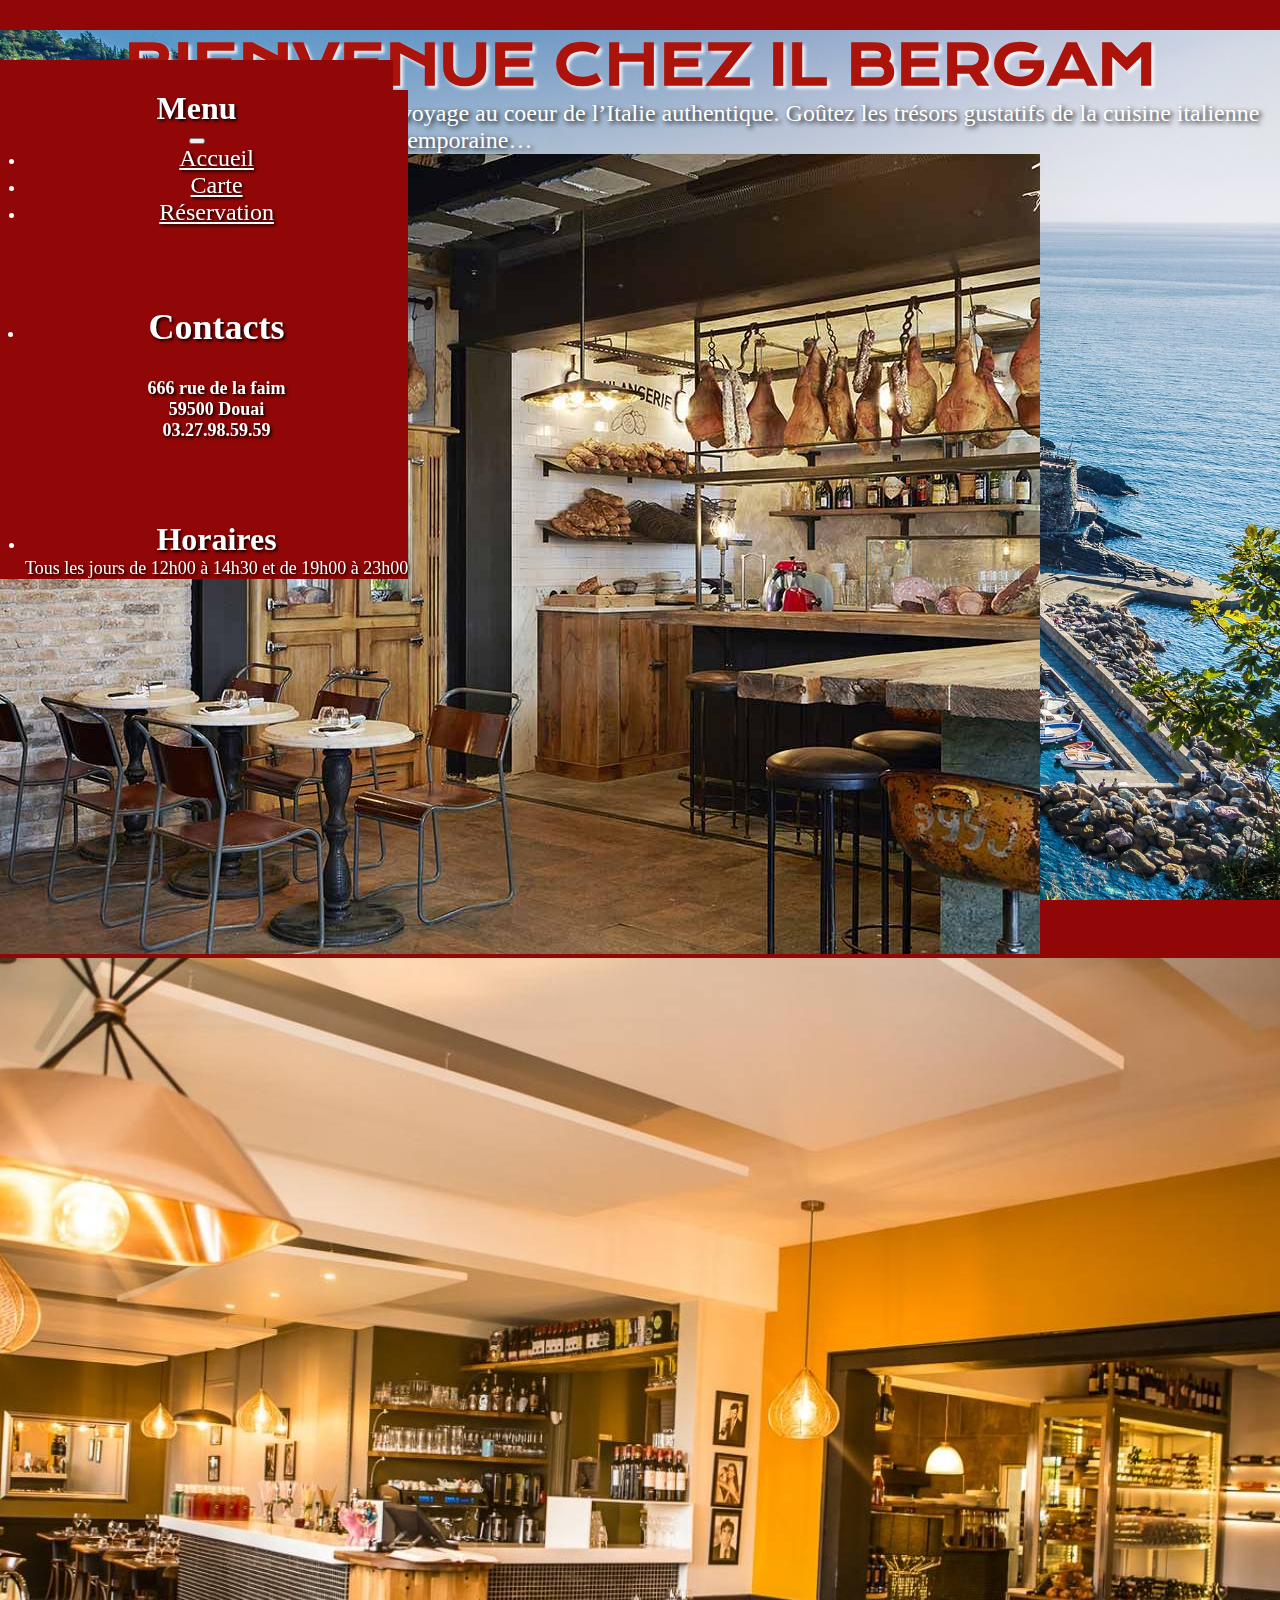
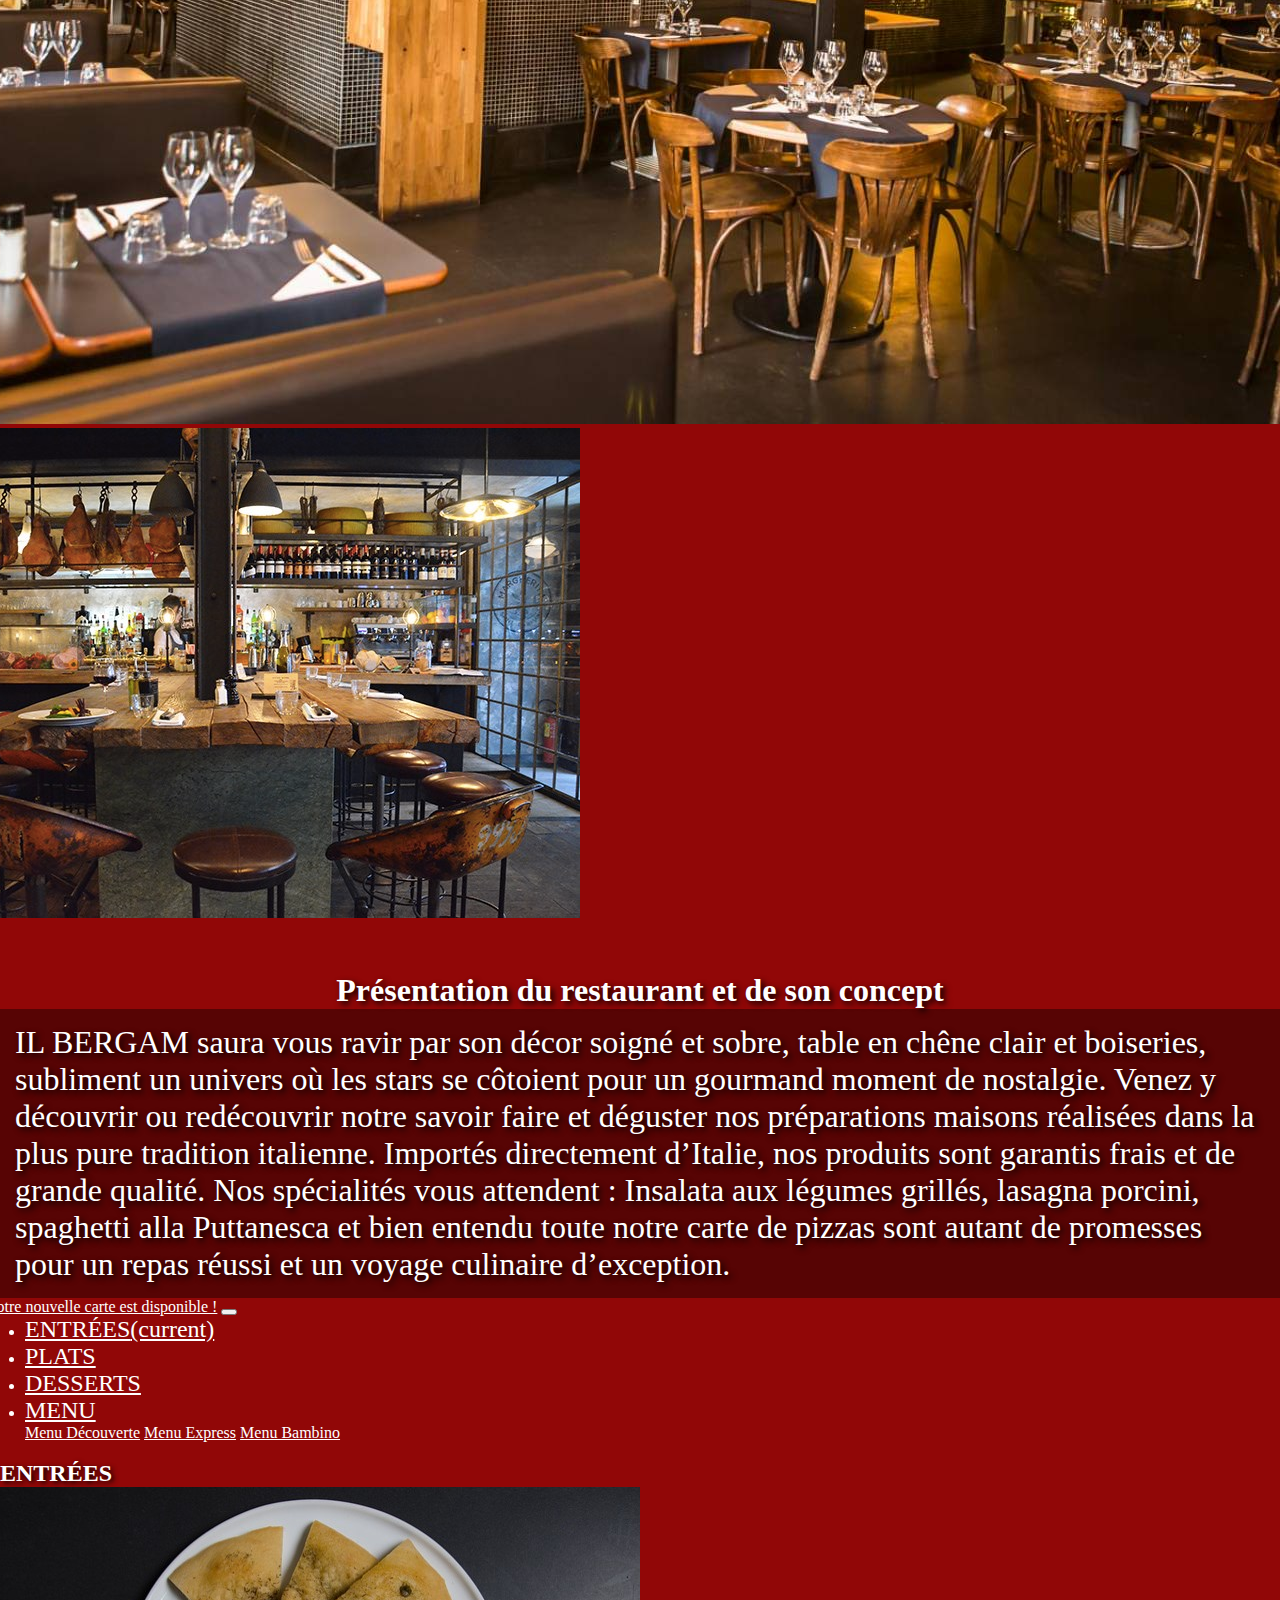
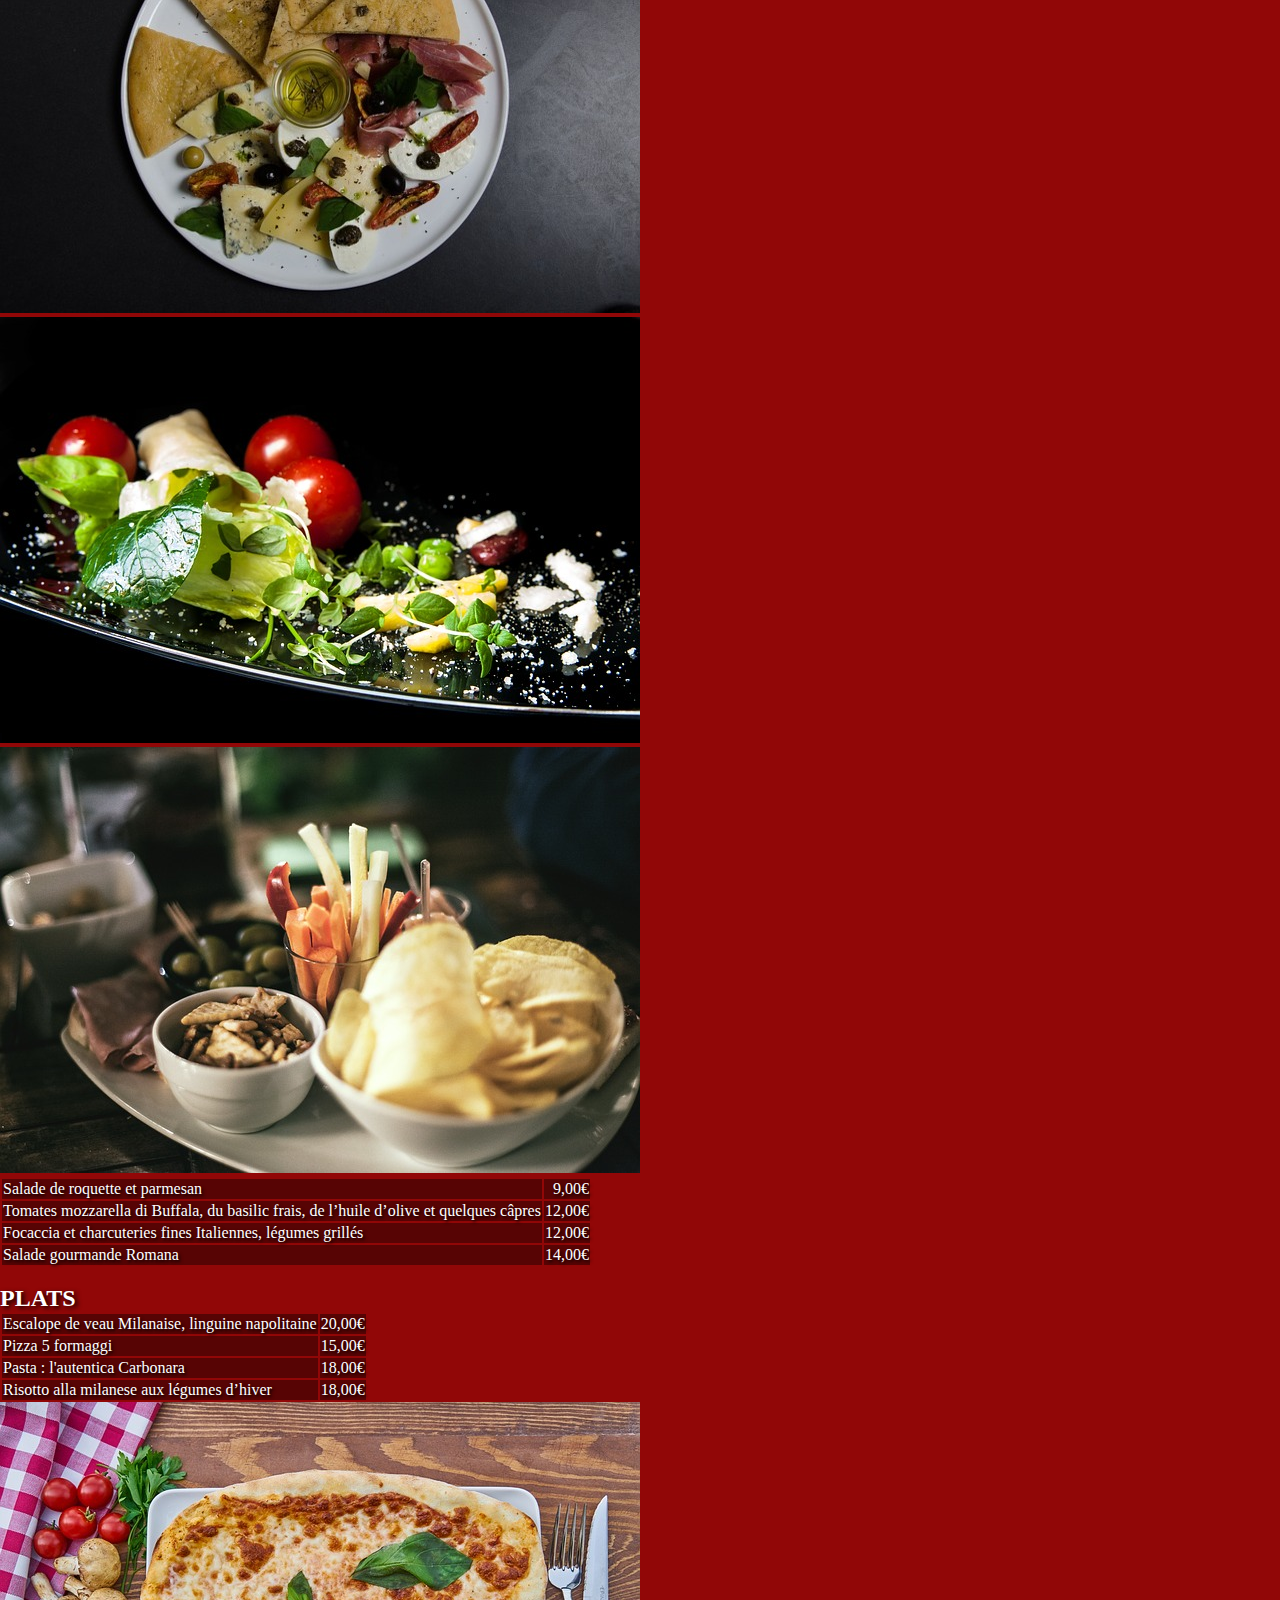
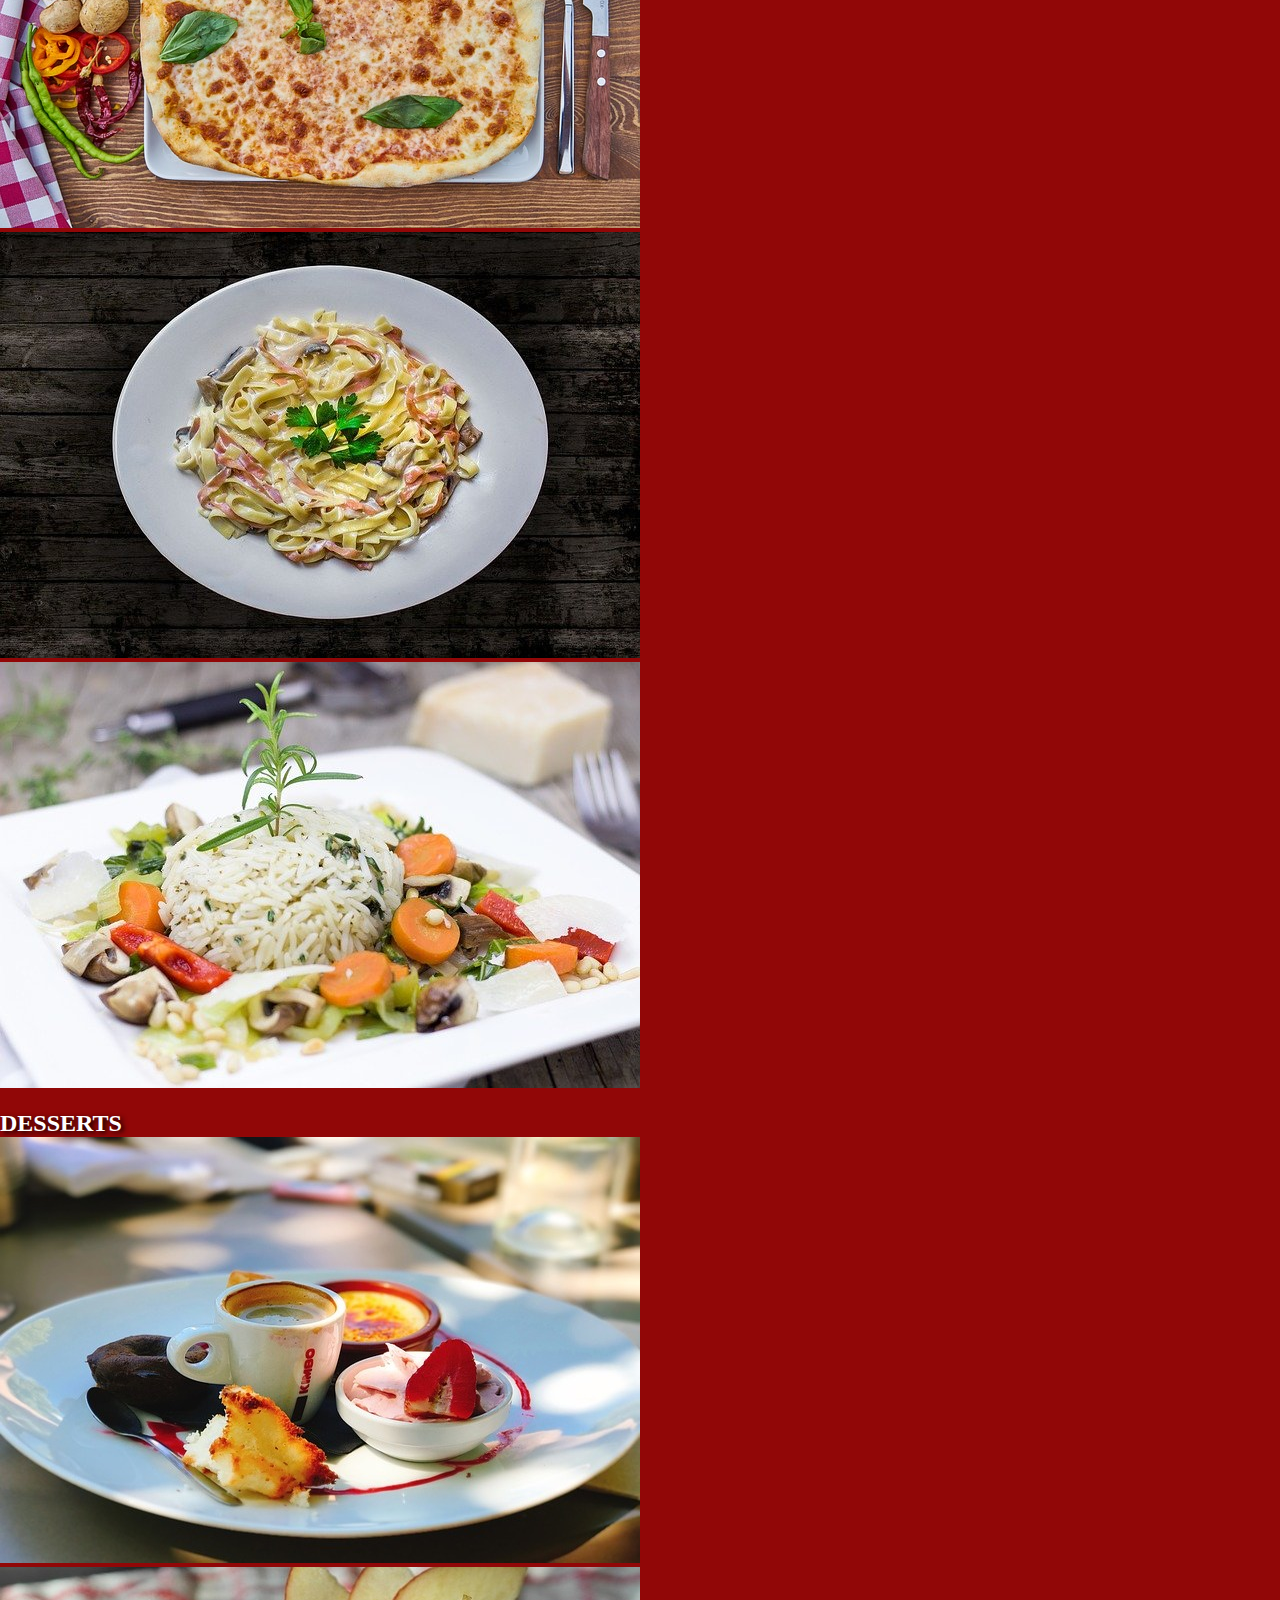
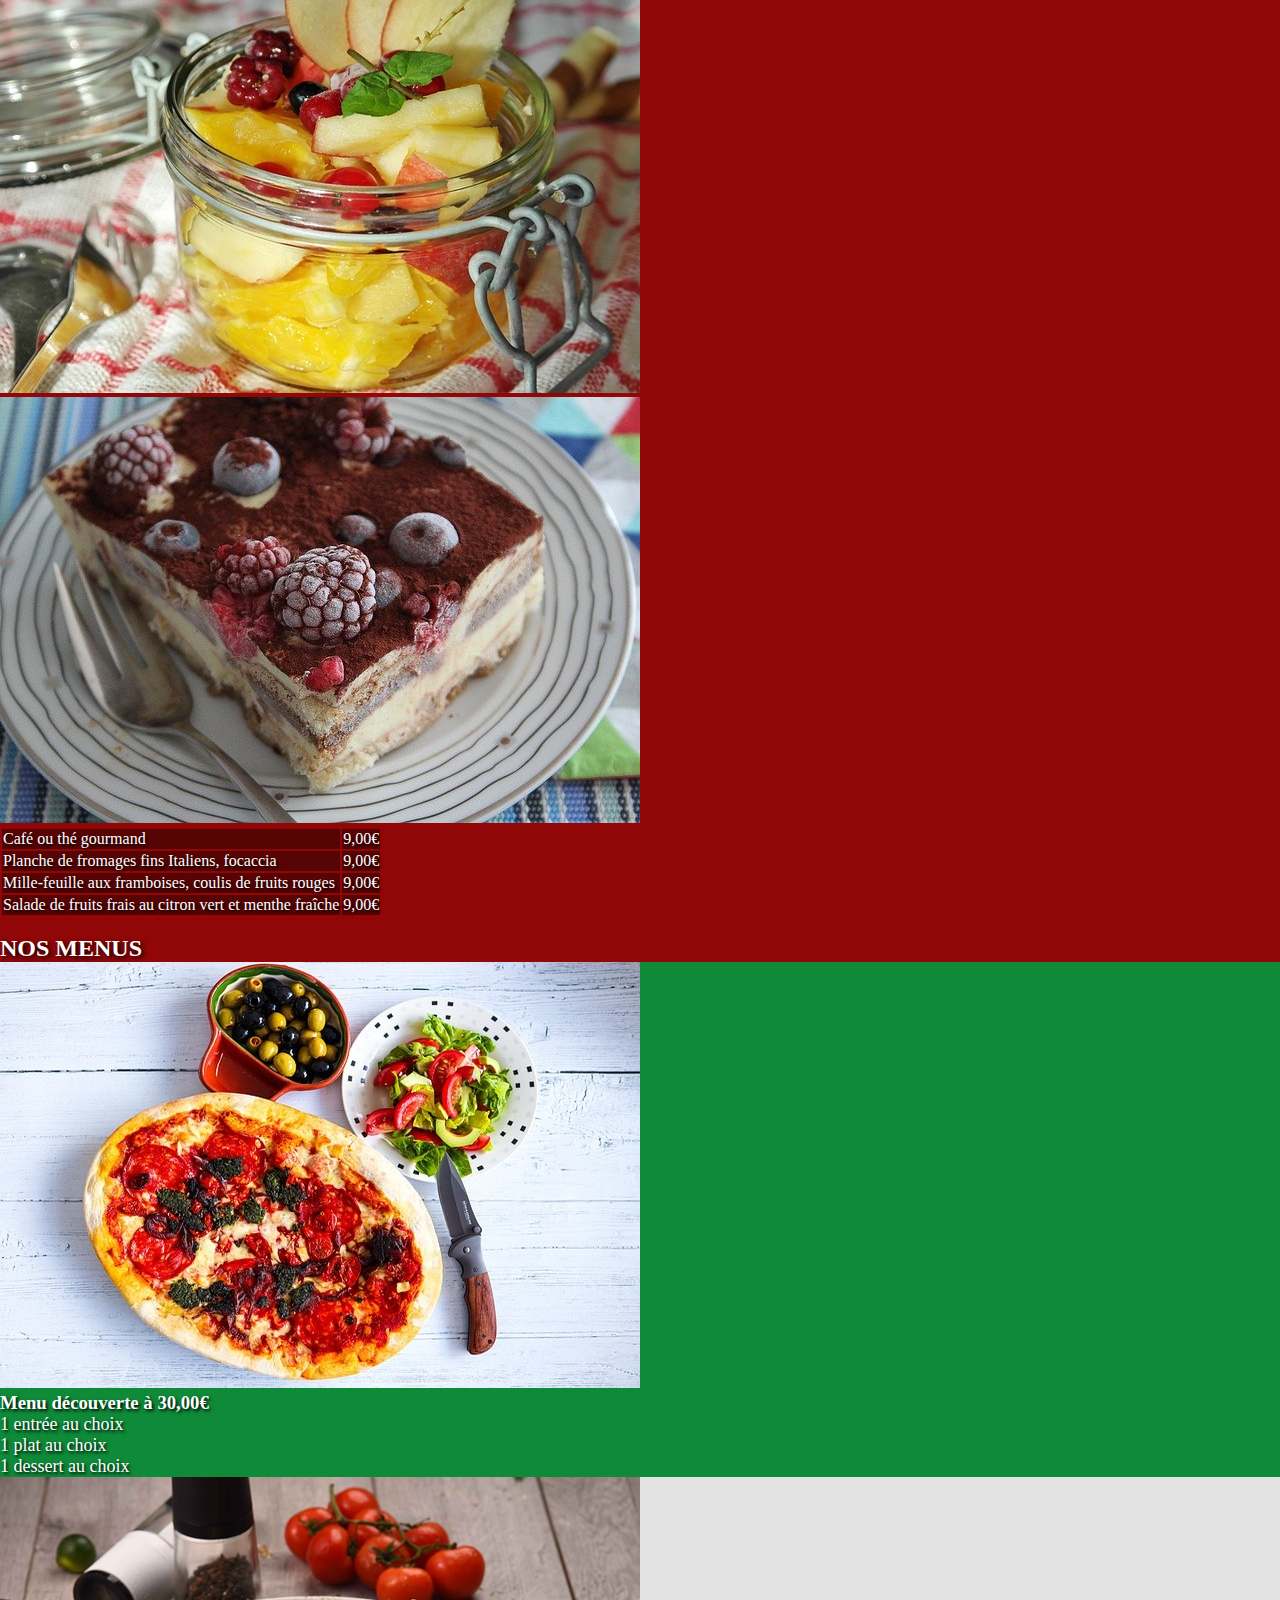
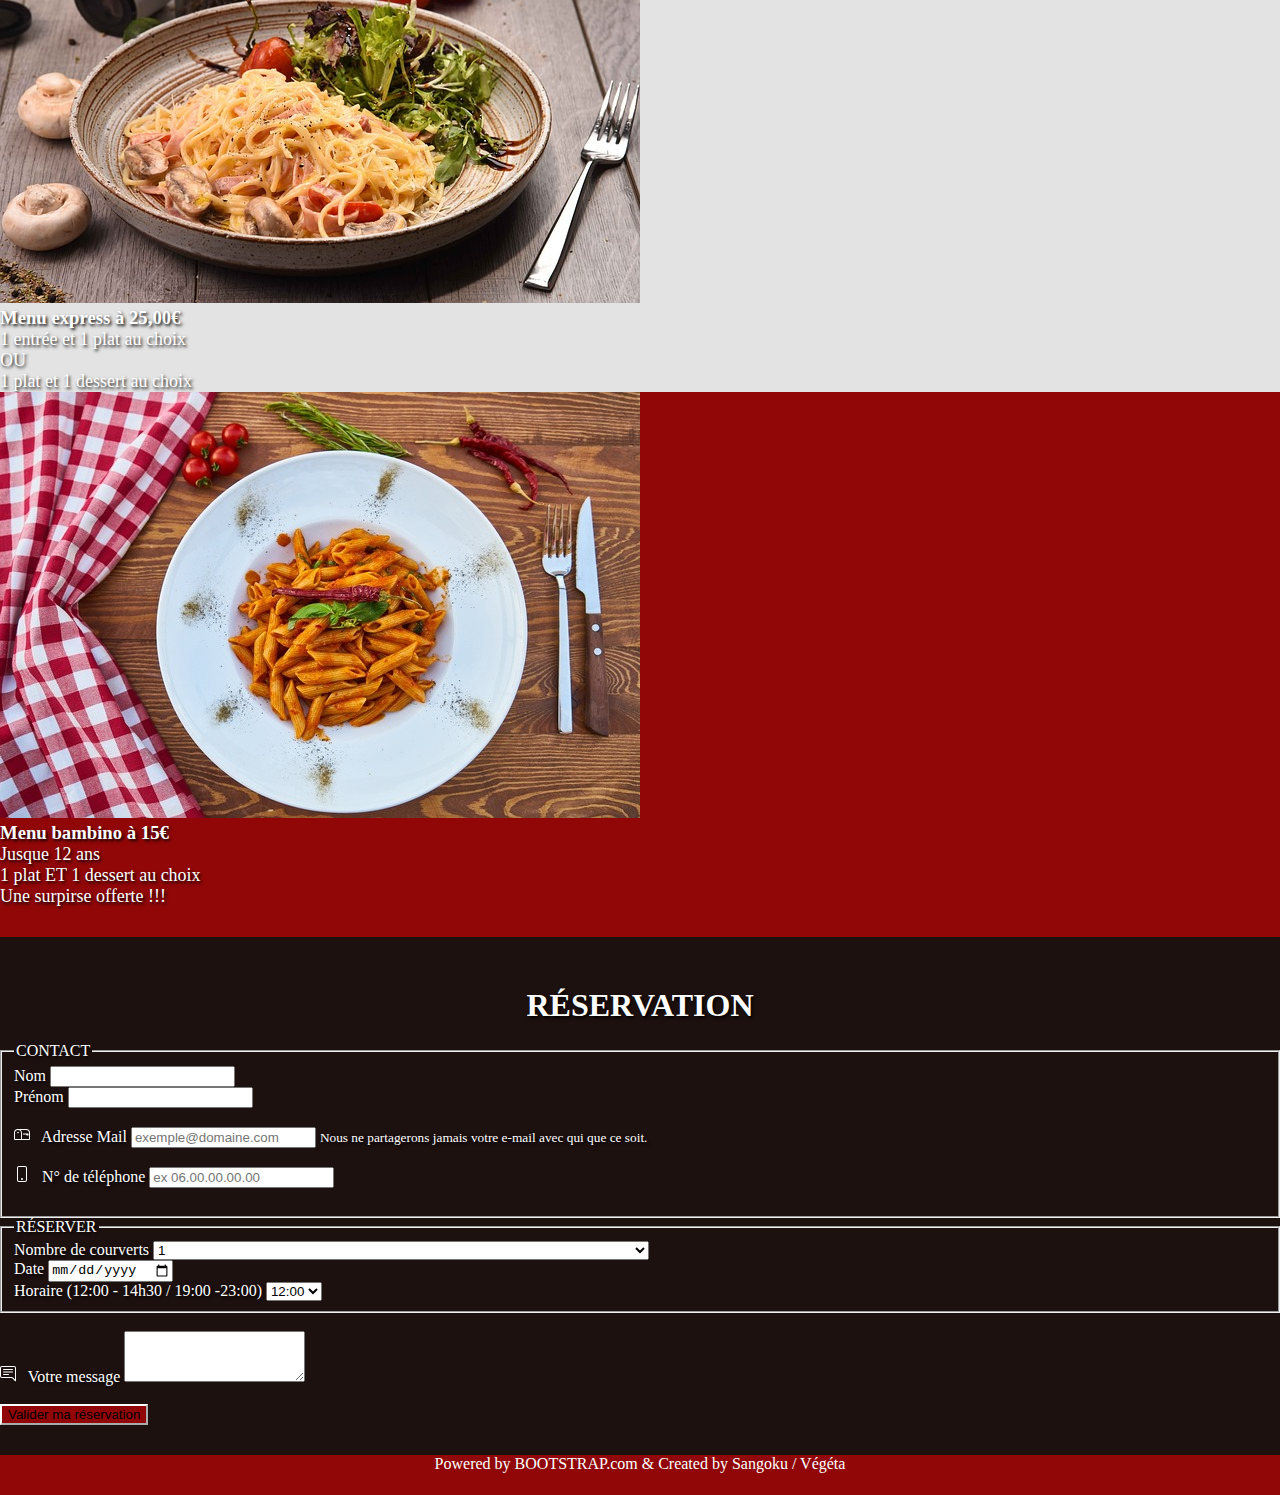
==== index.html @ e17a9e14 "centrage du titre en responsive" ====
<!DOCTYPE html>
<html lang="fr">

<head>
  <meta charset="UTF-8">
  <meta name="viewport" content="width=device-width, initial-scale=1, shrink-to-fit=no">
  <link rel="preconnect" href="https://fonts.gstatic.com">
  <link rel="preconnect" href="https://fonts.gstatic.com">
  <link href="https://fonts.googleapis.com/css2?family=Krona+One&display=swap" rel="stylesheet">  <link rel="stylesheet" href="https://cdn.jsdelivr.net/npm/bootstrap@4.5.3/dist/css/bootstrap.min.css"
    integrity="sha384-TX8t27EcRE3e/ihU7zmQxVncDAy5uIKz4rEkgIXeMed4M0jlfIDPvg6uqKI2xXr2" crossorigin="anonymous">
  <link rel="stylesheet" href="css/styles.css">
  <title>Restaurant IL BERGAM</title>
</head>

<body class="container-fluid">

  <div id="page" class="row">
    <div id="menu_gauche" class="container col-lg-3 font-italic">
      <nav class="navbar navbar-expand-lg flex-column">
        <h1>Menu</h1>
        <button class="navbar-toggler navbar-dark" type="button" data-toggle="collapse" data-target="#navbarNav"
          aria-controls="navbarNav" aria-expanded="false" aria-label="Toggle navigation">
          <span class="navbar-toggler-icon"></span>
        </button>
        <div class="collapse navbar-collapse" id="navbarNav">
          <ul class="navbar-nav flex-column">
            <li class="nav-item">
              <a class="nav-link" href="#">Accueil</a>
            </li>
            <li class="nav-item">
              <a class="nav-link" href="#entrees">Carte</a>
            </li>
            <li class="nav-item">
              <a class="nav-link" href="#reservation">Réservation</a>
            </li>
            <li class="contacts">
              <h1>Contacts<h1>
              <p>666 rue de la faim</p>
              <p>59500 Douai</p>
              <p>03.27.98.59.59</p>
            </li>
            <li class="horaires">
              <h1>Horaires</h1>
              <p>Tous les jours de 12h00 à 14h30 et de 19h00 à 23h00</p>
            </li>
          </ul>
        </div>
      </nav>
    </div>

    <div id="colonne_droite" class="container col-lg-9 ">

      <header>
        <div id="welcome">
          <h1 class="titre">BIENVENUE CHEZ IL BERGAM</h1>
        </div>
        <p id="paragraphe1" class="text-center font-italic">IL BERGAM vous invite à un savoureux voyage au coeur de
          l’Italie
          authentique.
          Goûtez les trésors gustatifs de la cuisine italienne traditionnelle au sein d’une ambiance contemporaine…
        </p>
      </header>

      <div id="carouselExampleInterval" class="containercarousel slide" data-ride="carousel">
        <div class="carousel-inner col-lg-10">
          <div class="carousel-item active" data-interval="3500">
            <img src="image-accueil/resto3.jpg" class="d-block w-100" alt="photo de bergam">
          </div>
          <div class="carousel-item" data-interval="3500">
            <img src="image-accueil/resto4.jpg" class="d-block w-100" alt="photo de bergam">
          </div>
          <div class="carousel-item" data-interval="3500">
            <img src="image-accueil/resto5.jpg" class="d-block w-100" alt="photo de bergam">
          </div>
        </div>
      </div>

      <div>
        <h1 class="intro text-center font-italic"><strong>Présentation du restaurant et de son concept</strong></h1>
        <p id="paragraphe2" class="text-justify font-italic">IL BERGAM saura vous ravir par son décor soigné et
          sobre, table en chêne
          clair
          et
          boiseries, subliment un univers où les stars se côtoient pour un gourmand moment de
          nostalgie.
          Venez y découvrir ou redécouvrir notre savoir faire et déguster nos préparations maisons réalisées dans la
          plus
          pure tradition italienne. Importés directement d’Italie, nos produits sont garantis frais et de grande
          qualité.
          Nos spécialités vous attendent : Insalata aux légumes grillés, lasagna porcini, spaghetti alla Puttanesca et
          bien
          entendu toute notre carte de pizzas sont autant de promesses pour un repas réussi et un voyage culinaire
          d’exception.
        </p>
      </div>

      <!-- Menu de navigation de la carte -->
      <nav class="navbar navbar-expand-lg navbar-light bg-light sticky-top">
        <a class="navbar-brand" href="#">Notre nouvelle carte est disponible !</a>
        <button class="navbar-toggler" type="button" data-toggle="collapse" data-target="#navbarNavDropdown" aria-controls="navbarNavDropdown" aria-expanded="false" aria-label="Toggle navigation">
          <span class="navbar-toggler-icon"></span>
        </button>
        <div class="collapse navbar-collapse" id="navbarNavDropdown">
          <ul class="navbar-nav">
            <li class="nav-item active">
              <a class="nav-link" href="#entrees">ENTRÉES<span class="sr-only">(current)</span></a>
            </li>
            <li class="nav-item">
              <a class="nav-link" href="#plats">PLATS</a>
            </li>
            <li class="nav-item">
              <a class="nav-link" href="#desserts">DESSERTS</a>
            </li>
            <li class="nav-item dropdown">
              <a class="nav-link dropdown-toggle" href="#" id="navbarDropdownMenuLink" role="button" data-toggle="dropdown" aria-haspopup="true" aria-expanded="false">
                MENU
              </a>
              <div class="dropdown-menu" aria-labelledby="navbarDropdownMenuLink">
                <a class="dropdown-item" href="#carte_menus">Menu Découverte</a>
                <a class="dropdown-item" href="#carte_menus">Menu Express</a>
                <a class="dropdown-item" href="#carte_menus">Menu Bambino</a>
              </div>
            </li>
          </ul>
        </div>
      </nav>

      <!-- Carte -->
      <!-- Entrée -->

      <section id="entrees"></section>
        <br /><H2>ENTRÉES</H2>
        <div class="row">
          <!-- Carousel entrées-->
          <div id="carouselExampleInterval" class="carousel slide col-lg-3" data-ride="carousel">
            <div class="carousel-inner">
              <div class="carousel-item active" data-interval="4000">
                <img src="images/entrée2.jpg" class="d-block w-100" alt="entrée1">
              </div>
              <div class="carousel-item" data-interval="4000">
                <img src="images/entrée1.jpg" class="d-block w-100" alt="entrée2">
              </div>
              <div class="carousel-item" data-interval="4000">
                <img src="images/entrée3.jpg" class="d-block w-100" alt="entrée3">
              </div>
            </div>
          </div>
          <!-- Carte des Entrées -->
          <div id="liste_entrees" class="col-lg-9">
            <table class="table table-hover">
              <tbody>
                <tr>
                  <td>Salade de roquette et parmesan</td>
                  <td class="prix">9,00€</td>
                </tr>
                <tr>
                  <td>Tomates mozzarella di Buffala, du basilic frais, de l’huile d’olive et quelques câpres</td>
                  <td class="prix">12,00€</td>
                </tr>
                <tr>
                  <td>Focaccia et charcuteries fines Italiennes, légumes grillés</td>
                  <td class="prix">12,00€</td>
                </tr>
                <tr>
                  <td>Salade gourmande Romana</td>
                  <td class="prix">14,00€</td>
                </tr>
              </tbody>
            </table>
          </div>
        </div>
      </section>

      <!-- Plats -->
      <section id="plats">
        <br />
        <H2>PLATS</H2>
        <div class="row">
          <!-- Carte des plats -->
          <div id="liste_plats" class="col-lg-9">
            <table class="table table-hover">
              <tbody>
                <tr>
                  <td>Escalope de veau Milanaise, linguine napolitaine</td>
                  <td class="prix">20,00€</td>
                </tr>
                <tr>
                  <td>Pizza 5 formaggi</td>
                  <td class="prix">15,00€</td>
                </tr>
                <tr>
                  <td>Pasta : l'autentica Carbonara</td>
                  <td class="prix">18,00€</td>
                </tr>
                <tr>
                  <td>Risotto alla milanese aux légumes d’hiver</td>
                  <td class="prix">18,00€</td>
                </tr>
              </tbody>
            </table>
          </div>
          <!-- Carousel plats-->
          <div id="carouselExampleInterval" class="carousel slide col-lg-3" data-ride="carousel">
            <div class="carousel-inner">
              <div class="carousel-item active" data-interval="4000">
                <img src="images/plat1.jpg" class="d-block w-100" alt="plat1">
              </div>
              <div class="carousel-item" data-interval="4000">
                <img src="images/plat2.jpg" class="d-block w-100" alt="plat2">
              </div>
              <div class="carousel-item" data-interval="4000">
                <img src="images/plat3.jpg" class="d-block w-100" alt="plat3">
              </div>
            </div>
          </div>
        </div>
      </section>

      <!-- Desserts -->
      
      <section id="desserts">
        <br />
        <H2>DESSERTS</H2>
        <div class="row">
          <!-- Carousel desserts-->
          <div id="carouselExampleInterval" class="carousel slide col-lg-3" data-ride="carousel">
            <div class="carousel-inner">
              <div class="carousel-item active" data-interval="4000">
                <img src="images/cafe.jpg" class="d-block w-100" alt="dessert1">
              </div>
              <div class="carousel-item" data-interval="4000">
                <img src="images/salade_fruits.jpg" class="d-block w-100" alt="dessert2">
              </div>
              <div class="carousel-item" data-interval="4000">
                <img src="images/mille_feuille.jpg" class="d-block w-100" alt="dessert3">
              </div>
            </div>
          </div>
          <!-- Carte des desserts -->
          <div id="liste_desserts" class="col-lg-9">
            <table class="table table-hover">
              <tbody>
                <tr>
                  <td>Café ou thé gourmand</td>
                  <td class="prix">9,00€</td>
                </tr>
                <tr>
                  <td>Planche de fromages fins Italiens, focaccia</td>
                  <td class="prix">9,00€</td>
                </tr>
                <tr>
                  <td>Mille-feuille aux framboises, coulis de fruits rouges</td>
                  <td class="prix">9,00€</td>
                </tr>
                <tr>
                  <td>Salade de fruits frais au citron vert et menthe fraîche</td>
                  <td class="prix">9,00€</td>
                </tr>
              </tbody>
            </table>
          </div>
      </section>

      <!-- menus -->
      <section id="carte_menus">
        <br />
        <H2>NOS MENUS</H2>
        <div class="row">
          <div id="menu1" class="col-md-12 col-lg-4">
            <div class="card1 text-white">
              <img src="images/decouverte.jpg" class="card-img" alt="decouverte">
              <div class="card-body">
                <h3 class="card-title">Menu découverte à 30,00€</h3>
                <p class="card-text">1 entrée au choix</p>
                <p class="card-text">1 plat au choix</p>
                <p class="card-text">1 dessert au choix</p>
              </div>
            </div>
          </div>
      
          <div id="menu2" class="col-md-12 col-lg-4">
            <div class="card2 text-white">
              <img src="images/express.jpg" class="card-img" alt="express">
              <div class="card-body">
                <h3 class="card-title">Menu express à 25,00€</h3>
                <p class="card-text">1 entrée et 1 plat au choix</p>
                <p class="card-text">OU</p>
                <p class="card-text">1 plat et 1 dessert au choix</p>
              </div>
            </div>
          </div>
      
          <div id="menu3" class="col-md-12 col-lg-4">
            <div class="card3 text-white">
              <img src="images/bambino.jpg" class="card-img" alt="...">
              <div class="card-body">
                <h3 class="card-title">Menu bambino à 15€</h3>
                <p class="card-text">Jusque 12 ans</p>
                <p class="card-text">1 plat ET 1 dessert au choix</p>
                <p class="card-text">Une surpirse offerte !!!</p>
              </div>
            </div>
          </div>
        </div>
      </section>

      <!-- Réservation -->
      <form method="get" action="http://127.0.0.1:5500/validation.html" id="reservation">
        <h1>RÉSERVATION</h1><br />
        <fieldset>
          <legend>CONTACT</legend>
          <div class="row container">
            <div class="col">
              <label for="Name">Nom</label>
              <input type="text" class="form-control" id="name" placeholder="" required>
            </div>
            <div class="col">
              <label for="firstName">Prénom</label>
              <input type="text" class="form-control" id="firstName" placeholder="" required>
            </div>
          </div>
          <div class="row container">
            <div class="col">
              <label for="mail"><br /><svg width="1em" height="1em" viewBox="0 0 16 16" class="bi bi-mailbox"
                  fill="currentColor" xmlns="http://www.w3.org/2000/svg">
                  <path fill-rule="evenodd" d="M4 4a3 3 0 0 0-3 3v6h6V7a3 3 0 0 0-3-3zm0-1h8a4 4 0 0 1 4 4v6a1 1 0 0 1-1 1H1a1 1 0 0 1-1-1V7a4 4 0 0 1 4-4zm2.646 1A3.99 3.99 0 0 1 8 7v6h7V7a3 3 0 0 0-3-3H6.646z" />
                  <path fill-rule="evenodd" d="M11.793 8.5H9v-1h5a.5.5 0 0 1 .5.5v1a.5.5 0 0 1-.5.5h-1a.5.5 0 0 1-.354-.146l-.853-.854z" />
                  <path d="M5 7c0 .552-.448 0-1 0s-1 .552-1 0a1 1 0 0 1 2 0z" />
                </svg> &nbsp Adresse Mail</label>
              <input type="email" class="form-control" id="mail" aria-describedby="emailHelp" placeholder="exemple@domaine.com" maxlength="50" size="20" required>
              <small id="emailHelp" class="form-text text-muted">Nous ne partagerons jamais votre e-mail avec qui que ce soit.</small>
            </div>
            <div class="col">
              <label for="phone"><br /><svg width="1em" height="1em" viewBox="0 0 16 16" class="bi bi-phone" fill="currentColor" xmlns="http://www.w3.org/2000/svg">
                  <path fill-rule="evenodd" d="M11 1H5a1 1 0 0 0-1 1v12a1 1 0 0 0 1 1h6a1 1 0 0 0 1-1V2a1 1 0 0 0-1-1zM5 0a2 2 0 0 0-2 2v12a2 2 0 0 0 2 2h6a2 2 0 0 0 2-2V2a2 2 0 0 0-2-2H5z" />
                  <path fill-rule="evenodd" d="M8 14a1 1 0 1 0 0-2 1 1 0 0 0 0 2z" />
                </svg> &nbsp N° de téléphone </label>
              <input type="tel" class="form-control" id="firstName" pattern="[0-9]{2}.[0-9]{2}.[0-9]{2}.[0-9]{2}.[0-9]{2}" placeholder="ex 06.00.00.00.00" size="20" required>
            </div>
          </div><br />
        </fieldset>

        <fieldset>
          <legend>RÉSERVER</legend>
          <div class="row container">
            <div class="col">
              <label for="exampleFormControlSelect1">Nombre de courverts</label>
              <select class="form-control" id="exampleFormControlSelect1">
                <option>1</option>
                <option>2</option>
                <option>3</option>
                <option>4</option>
                <option>5</option>
                <option>6</option>
                <option>7</option>
                <option>8</option>
                <option>9</option>
                <option>10</option>
                <option>+ de 10 personnes. Merci de nous appeller directement pour faire la réservation.
                </option>
              </select>
            </div>
            <div class="col">
              <label for="date">Date</label>
              <input type="date" class="form-control" id="date" required>
            </div>
            <div class="col-sm-12 col-lg-4">
              <label for="time">Horaire (12:00 - 14h30 / 19:00 -23:00)</label>
              <select class="form-control" id="time" required minlength="4">
                <option>12:00</option>
                <option>12:30</option>
                <option>13:00</option>
                <option>13:30</option>
                <option>14:00</option>
                <option>-</option>
                <option>19:00</option>
                <option>19:30</option>
                <option>20:00</option>
                <option>20:30</option>
                <option>21:00</option>
                <option>22:30</option>
                <option>22:00</option>
                <option>22:30</option>
                </option>
              </select>
            </div>
        </fieldset>

        <div class="col-lg-6">
          <label for="commentaire"><br /><svg width="1em" height="1em" viewBox="0 0 16 16" class="bi bi-chat-right-text" fill="currentColor" xmlns="http://www.w3.org/2000/svg">
              <path fill-rule="evenodd" d="M2 1h12a1 1 0 0 1 1 1v11.586l-2-2A2 2 0 0 0 11.586 11H2a1 1 0 0 1-1-1V2a1 1 0 0 1 1-1zm12-1a2 2 0 0 1 2 2v12.793a.5.5 0 0 1-.854.353l-2.853-2.853a1 1 0 0 0-.707-.293H2a2 2 0 0 1-2-2V2a2 2 0 0 1 2-2h12z" />
              <path fill-rule="evenodd" d="M3 3.5a.5.5 0 0 1 .5-.5h9a.5.5 0 0 1 0 1h-9a.5.5 0 0 1-.5-.5zM3 6a.5.5 0 0 1 .5-.5h9a.5.5 0 0 1 0 1h-9A.5.5 0 0 1 3 6zm0 2.5a.5.5 0 0 1 .5-.5h5a.5.5 0 0 1 0 1h-5a.5.5 0 0 1-.5-.5z" />
            </svg> &nbsp Votre message</label>
          <textarea class="form-control" id="commentaire" rows="3"></textarea>
        </div><br />

        <button type="submit" class="btn btn-primary">Valider ma réservation</button>

      </form>
    </div>
  </div>


  <script src="https://code.jquery.com/jquery-3.5.1.slim.min.js"
    integrity="sha384-DfXdz2htPH0lsSSs5nCTpuj/zy4C+OGpamoFVy38MVBnE+IbbVYUew+OrCXaRkfj"
    crossorigin="anonymous"></script>
  <script src="https://cdn.jsdelivr.net/npm/popper.js@1.16.1/dist/umd/popper.min.js"
    integrity="sha384-9/reFTGAW83EW2RDu2S0VKaIzap3H66lZH81PoYlFhbGU+6BZp6G7niu735Sk7lN"
    crossorigin="anonymous"></script>
  <script src="https://cdn.jsdelivr.net/npm/bootstrap@4.5.3/dist/js/bootstrap.min.js"
    integrity="sha384-w1Q4orYjBQndcko6MimVbzY0tgp4pWB4lZ7lr30WKz0vr/aWKhXdBNmNb5D92v7s"
    crossorigin="anonymous"></script>

    <footer>Powered by BOOTSTRAP.com & Created by Sangoku / Végéta</footer>
  </body>

</html>
---- css/styles.css ----
*{
    margin: 0;
}
body{
    background-color: rgb(145, 7, 7);   
}

#menu_gauche,h1{
    text-align: center;
    margin-top: 30px;
}
.contacts{
    margin-top: 80px;
}
.contacts,p{
    font-size: large;
}
.horaires{
    margin-top: 80px;
}
.horaire,p{
    font-size: large;
}

#colonne_droite {
    background-image: url("../image-accueil/fond8.jpg");
    background-size: cover;
    background-repeat: no-repeat;
    background-attachment: fixed;
    background-position: top;
    color: white;
    margin-right: 0;  
    background-image: url("../image-accueil/fond8.3.jpg");
    right: 0;
    height: 100%;
    margin-right: 0px; 
}

#welcome {
    margin: auto;
    margin-top: 20px;
    margin-bottom: 0px;
    font-family: 'Krona One', sans-serif;
    font-size: xx-large;
    left: 0;
    right: 0;
    color: #ac130b; 
    text-shadow: rgba(255, 255, 255, 0.822) 0.1em 0.1em 0.1em;
    width: 100%;
}
.titre{
    font-size: 55px;
    font-weight: 900;
}

#banniere {
    margin-bottom: 60px;
    margin-top: 100px;
}

.intro{
    text-shadow: black 0.1em 0.1em 0.2em;
    padding-top: 20px;
}
.containercarousel{
display: flex;
justify-content: center;
}
#paragraphe1 {
    font-size: x-large;
    color: white;
    text-shadow: black 0.1em 0.1em 0.2em;
    font-weight: 500;
}

#paragraphe2 {
    font-size: xx-large;
    color: white;
    text-shadow: black 0.1em 0.1em 0.2em;
    background-color: rgba(0,0,0,0.4) ;
    padding: 15px;
}

#menu_gauche {
    font-size: medium;
    background-color: rgb(145, 7, 7);   
    color: white;
    text-shadow: black 0.1em 0.1em 0.2em;
    position: fixed;
    z-index: 1;
}

.nav-link {
    font-size: x-large;
}

nav {
    background-color: rgb(145, 7, 7);   
}

a {
    color: white;
}

a:hover {
    color: rgb(0, 0, 0);
    background-color: #f5f4f4;
    text-shadow: none;
    font-weight: 500;
}

.navbar-toggler {
    color: white;
}

#menu{
    background-color: rgb(145, 7, 7);   
    position: fixed;
}

/* menu carte */
h2{
    text-shadow: black 0.1em 0.1em 0.2em;
}
nav{
    margin-left: -15px;
    margin-right: -15px;
}
.navCarte{
    background-color: black;
}
/* carte */
td{
    color: white;
    text-shadow: black 0.1em 0.1em 0.2em;
    background-color: rgba(0,0,0,0.4) ;
}
.prix{
    text-align: right;
    color: white;
}

#entrees{
    margin-top: -130px;
    padding-top: 130px;
}

#plats{
    margin-top: -130px;
    padding-top: 130px;
}

#desserts{
    margin-top: -130px;
    padding-top: 130px;
}

#carte_menus{
    margin-top: -130px;
    padding-top: 130px;
    text-shadow: black 0.1em 0.1em 0.2em;
}
.card1{
    background-color: rgb(15, 138, 56);
}
.card2{
    background-color: rgb(228, 227, 227);
}
.card3{
    background-color: rgb(145, 7, 7);   
}

/* formulaire */
form{
    background-color: rgb(17, 19, 17, 0.9);
    margin-top: 30px;
    margin-right: -15px;
    margin-left: -15px;
    padding-bottom: 30px;
    padding-right: 15px;
    padding-left: 15px;
    padding-top: 20px;
    text-shadow: black 0.1em 0.1em 0.2em;
    text-shadow: black 0.1em 0.1em 0.2em;
}
option{
    color: rgb(0, 0, 0);
}
.btn-primary{
    background-color: rgb(145, 7, 7);   
    border-color: white;
}
.btn-primary:hover{
    background-color: rgb(15, 138, 56);
    border-color: white;
}



footer{
    background-color: rgb(145, 7, 7);   
    margin: 0;
    padding: 0;
    color: white;
    text-align: center;
    vertical-align: middle;
    height: 40px;
}

#validationResa{
    display: flex;
    justify-content: center;
    background-color: #ac130b;
    color: white;
}
@media (max-width: 600px){
    #menu_gauche{
        background-color: rgb(145, 7, 7);   
        position: fixed;
    }
    #welcome {
        text-align: center;
        margin-top: 110px;
    }
    #menu_gauche,h1{
        text-align: center;
        margin-top: 0px;
    }
}
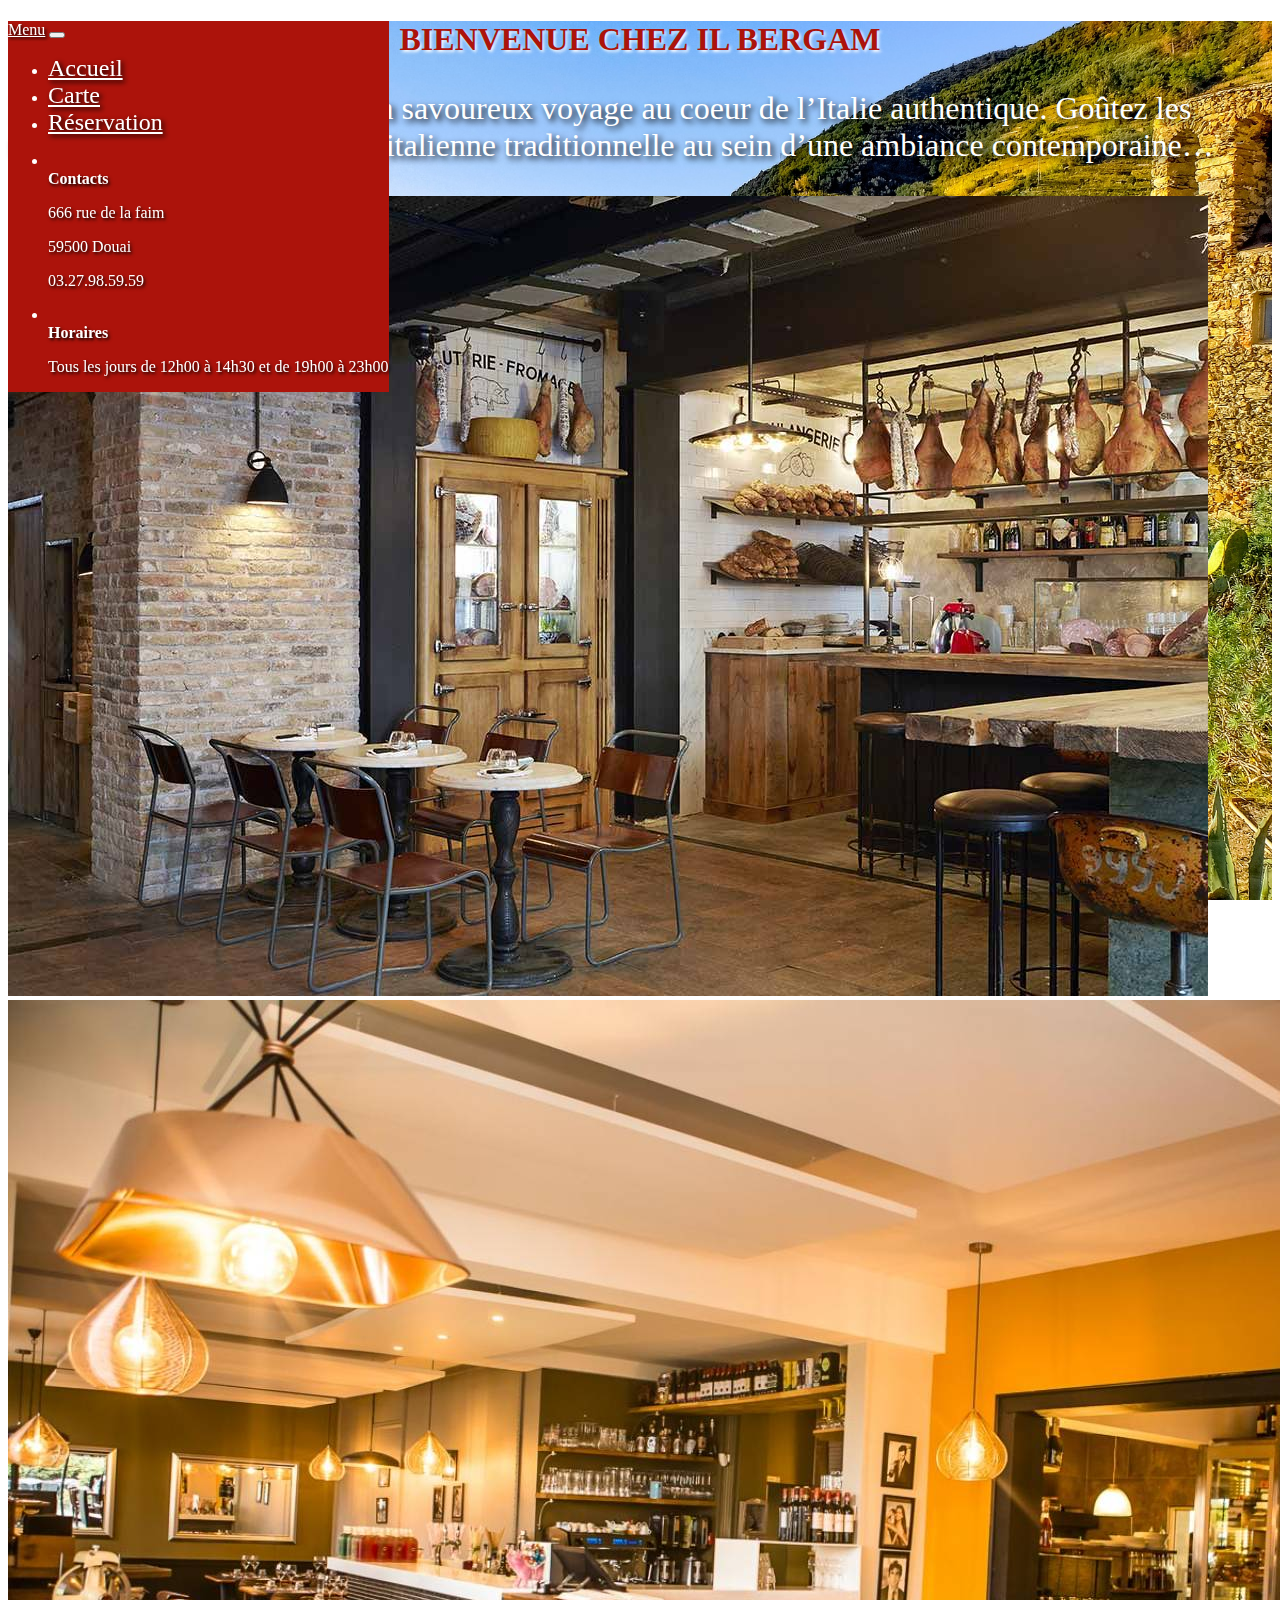
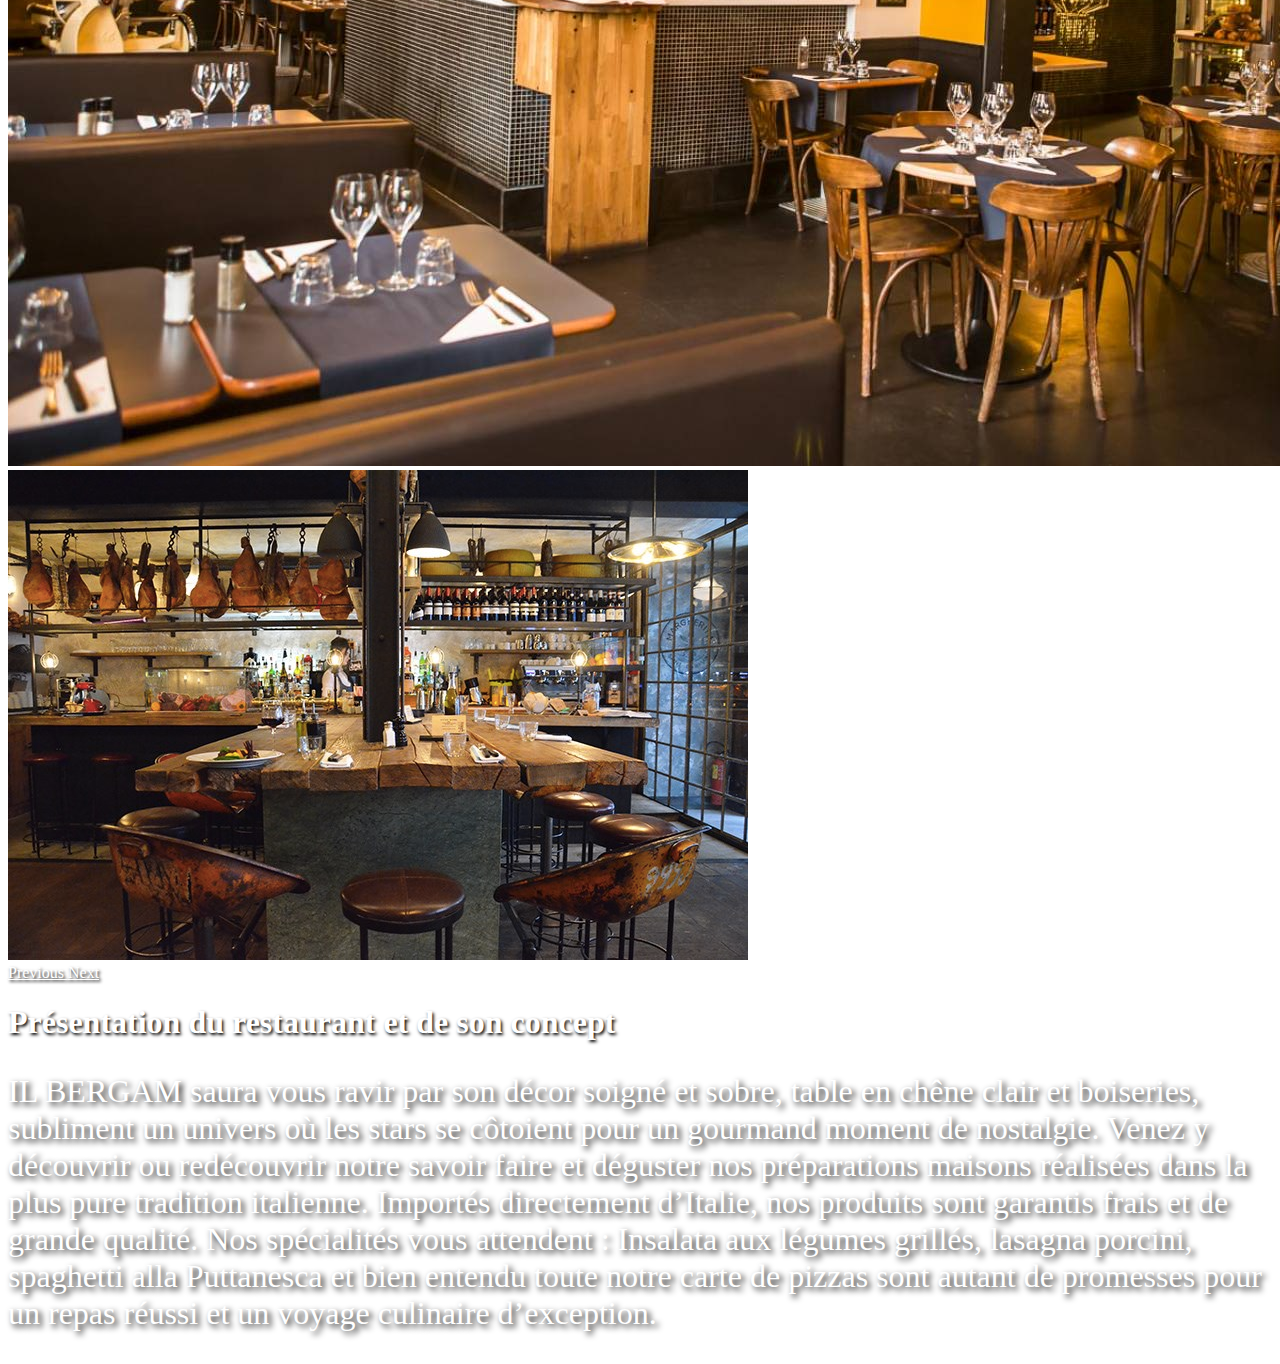
==== commit f3bd05d9: "Projet final" ====
--- a/index.html
+++ b/index.html
@@ -4,9 +4,7 @@
 <head>
   <meta charset="UTF-8">
   <meta name="viewport" content="width=device-width, initial-scale=1, shrink-to-fit=no">
-  <link rel="preconnect" href="https://fonts.gstatic.com">
-  <link rel="preconnect" href="https://fonts.gstatic.com">
-  <link href="https://fonts.googleapis.com/css2?family=Krona+One&display=swap" rel="stylesheet">  <link rel="stylesheet" href="https://cdn.jsdelivr.net/npm/bootstrap@4.5.3/dist/css/bootstrap.min.css"
+  <link rel="stylesheet" href="https://cdn.jsdelivr.net/npm/bootstrap@4.5.3/dist/css/bootstrap.min.css"
     integrity="sha384-TX8t27EcRE3e/ihU7zmQxVncDAy5uIKz4rEkgIXeMed4M0jlfIDPvg6uqKI2xXr2" crossorigin="anonymous">
   <link rel="stylesheet" href="css/styles.css">
   <title>Restaurant IL BERGAM</title>
@@ -17,7 +15,7 @@
   <div id="page" class="row">
     <div id="menu_gauche" class="container col-lg-3 font-italic">
       <nav class="navbar navbar-expand-lg flex-column">
-        <h1>Menu</h1>
+        <a class="navbar-brand" href="#">Menu</a>
         <button class="navbar-toggler navbar-dark" type="button" data-toggle="collapse" data-target="#navbarNav"
           aria-controls="navbarNav" aria-expanded="false" aria-label="Toggle navigation">
           <span class="navbar-toggler-icon"></span>
@@ -28,19 +26,19 @@
               <a class="nav-link" href="#">Accueil</a>
             </li>
             <li class="nav-item">
-              <a class="nav-link" href="#entrees">Carte</a>
+              <a class="nav-link" href="#">Carte</a>
             </li>
             <li class="nav-item">
-              <a class="nav-link" href="#reservation">Réservation</a>
+              <a class="nav-link" href="#">Réservation</a>
             </li>
-            <li class="contacts">
-              <h1>Contacts<h1>
+            <li class="Contacts">
+              <p><strong><br />Contacts</strong></p>
               <p>666 rue de la faim</p>
               <p>59500 Douai</p>
               <p>03.27.98.59.59</p>
             </li>
-            <li class="horaires">
-              <h1>Horaires</h1>
+            <li class="Horaires">
+              <p><strong><br />Horaires</strong></p>
               <p>Tous les jours de 12h00 à 14h30 et de 19h00 à 23h00</p>
             </li>
           </ul>
@@ -48,35 +46,43 @@
       </nav>
     </div>
 
-    <div id="colonne_droite" class="container col-lg-9 ">
+    <div id="colonne_droite" class="container col-lg-9">
 
       <header>
         <div id="welcome">
-          <h1 class="titre">BIENVENUE CHEZ IL BERGAM</h1>
+          <h1 class="text-center font-italic"><strong>BIENVENUE CHEZ IL BERGAM</strong></h1>
         </div>
-        <p id="paragraphe1" class="text-center font-italic">IL BERGAM vous invite à un savoureux voyage au coeur de
+        <p id="paragraphe1" class="text-justify font-italic">IL BERGAM vous invite à un savoureux voyage au coeur de
           l’Italie
           authentique.
           Goûtez les trésors gustatifs de la cuisine italienne traditionnelle au sein d’une ambiance contemporaine…
         </p>
       </header>
 
-      <div id="carouselExampleInterval" class="containercarousel slide" data-ride="carousel">
-        <div class="carousel-inner col-lg-10">
-          <div class="carousel-item active" data-interval="3500">
+      <div id="carouselExampleInterval" class="carousel slide" data-ride="carousel">
+        <div class="carousel-inner">
+          <div class="carousel-item active" data-interval="4000">
             <img src="image-accueil/resto3.jpg" class="d-block w-100" alt="photo de bergam">
           </div>
-          <div class="carousel-item" data-interval="3500">
+          <div class="carousel-item" data-interval="4000">
             <img src="image-accueil/resto4.jpg" class="d-block w-100" alt="photo de bergam">
           </div>
-          <div class="carousel-item" data-interval="3500">
+          <div class="carousel-item" data-interval="4000">
             <img src="image-accueil/resto5.jpg" class="d-block w-100" alt="photo de bergam">
           </div>
         </div>
+        <a class="carousel-control-prev" href="#carouselExampleInterval" role="button" data-slide="prev">
+          <span class="carousel-control-prev-icon" aria-hidden="true"></span>
+          <span class="sr-only">Previous</span>
+        </a>
+        <a class="carousel-control-next" href="#carouselExampleInterval" role="button" data-slide="next">
+          <span class="carousel-control-next-icon" aria-hidden="true"></span>
+          <span class="sr-only">Next</span>
+        </a>
       </div>
 
       <div>
-        <h1 class="intro text-center font-italic"><strong>Présentation du restaurant et de son concept</strong></h1>
+        <h1 class="text-center font-italic"><strong>Présentation du restaurant et de son concept</strong></h1>
         <p id="paragraphe2" class="text-justify font-italic">IL BERGAM saura vous ravir par son décor soigné et
           sobre, table en chêne
           clair
@@ -94,324 +100,19 @@
         </p>
       </div>
 
-      <!-- Menu de navigation de la carte -->
-      <nav class="navbar navbar-expand-lg navbar-light bg-light sticky-top">
-        <a class="navbar-brand" href="#">Notre nouvelle carte est disponible !</a>
-        <button class="navbar-toggler" type="button" data-toggle="collapse" data-target="#navbarNavDropdown" aria-controls="navbarNavDropdown" aria-expanded="false" aria-label="Toggle navigation">
-          <span class="navbar-toggler-icon"></span>
-        </button>
-        <div class="collapse navbar-collapse" id="navbarNavDropdown">
-          <ul class="navbar-nav">
-            <li class="nav-item active">
-              <a class="nav-link" href="#entrees">ENTRÉES<span class="sr-only">(current)</span></a>
-            </li>
-            <li class="nav-item">
-              <a class="nav-link" href="#plats">PLATS</a>
-            </li>
-            <li class="nav-item">
-              <a class="nav-link" href="#desserts">DESSERTS</a>
-            </li>
-            <li class="nav-item dropdown">
-              <a class="nav-link dropdown-toggle" href="#" id="navbarDropdownMenuLink" role="button" data-toggle="dropdown" aria-haspopup="true" aria-expanded="false">
-                MENU
-              </a>
-              <div class="dropdown-menu" aria-labelledby="navbarDropdownMenuLink">
-                <a class="dropdown-item" href="#carte_menus">Menu Découverte</a>
-                <a class="dropdown-item" href="#carte_menus">Menu Express</a>
-                <a class="dropdown-item" href="#carte_menus">Menu Bambino</a>
-              </div>
-            </li>
-          </ul>
-        </div>
-      </nav>
+    </div>
 
-      <!-- Carte -->
-      <!-- Entrée -->
-
-      <section id="entrees"></section>
-        <br /><H2>ENTRÉES</H2>
-        <div class="row">
-          <!-- Carousel entrées-->
-          <div id="carouselExampleInterval" class="carousel slide col-lg-3" data-ride="carousel">
-            <div class="carousel-inner">
-              <div class="carousel-item active" data-interval="4000">
-                <img src="images/entrée2.jpg" class="d-block w-100" alt="entrée1">
-              </div>
-              <div class="carousel-item" data-interval="4000">
-                <img src="images/entrée1.jpg" class="d-block w-100" alt="entrée2">
-              </div>
-              <div class="carousel-item" data-interval="4000">
-                <img src="images/entrée3.jpg" class="d-block w-100" alt="entrée3">
-              </div>
-            </div>
-          </div>
-          <!-- Carte des Entrées -->
-          <div id="liste_entrees" class="col-lg-9">
-            <table class="table table-hover">
-              <tbody>
-                <tr>
-                  <td>Salade de roquette et parmesan</td>
-                  <td class="prix">9,00€</td>
-                </tr>
-                <tr>
-                  <td>Tomates mozzarella di Buffala, du basilic frais, de l’huile d’olive et quelques câpres</td>
-                  <td class="prix">12,00€</td>
-                </tr>
-                <tr>
-                  <td>Focaccia et charcuteries fines Italiennes, légumes grillés</td>
-                  <td class="prix">12,00€</td>
-                </tr>
-                <tr>
-                  <td>Salade gourmande Romana</td>
-                  <td class="prix">14,00€</td>
-                </tr>
-              </tbody>
-            </table>
-          </div>
-        </div>
-      </section>
-
-      <!-- Plats -->
-      <section id="plats">
-        <br />
-        <H2>PLATS</H2>
-        <div class="row">
-          <!-- Carte des plats -->
-          <div id="liste_plats" class="col-lg-9">
-            <table class="table table-hover">
-              <tbody>
-                <tr>
-                  <td>Escalope de veau Milanaise, linguine napolitaine</td>
-                  <td class="prix">20,00€</td>
-                </tr>
-                <tr>
-                  <td>Pizza 5 formaggi</td>
-                  <td class="prix">15,00€</td>
-                </tr>
-                <tr>
-                  <td>Pasta : l'autentica Carbonara</td>
-                  <td class="prix">18,00€</td>
-                </tr>
-                <tr>
-                  <td>Risotto alla milanese aux légumes d’hiver</td>
-                  <td class="prix">18,00€</td>
-                </tr>
-              </tbody>
-            </table>
-          </div>
-          <!-- Carousel plats-->
-          <div id="carouselExampleInterval" class="carousel slide col-lg-3" data-ride="carousel">
-            <div class="carousel-inner">
-              <div class="carousel-item active" data-interval="4000">
-                <img src="images/plat1.jpg" class="d-block w-100" alt="plat1">
-              </div>
-              <div class="carousel-item" data-interval="4000">
-                <img src="images/plat2.jpg" class="d-block w-100" alt="plat2">
-              </div>
-              <div class="carousel-item" data-interval="4000">
-                <img src="images/plat3.jpg" class="d-block w-100" alt="plat3">
-              </div>
-            </div>
-          </div>
-        </div>
-      </section>
-
-      <!-- Desserts -->
-      
-      <section id="desserts">
-        <br />
-        <H2>DESSERTS</H2>
-        <div class="row">
-          <!-- Carousel desserts-->
-          <div id="carouselExampleInterval" class="carousel slide col-lg-3" data-ride="carousel">
-            <div class="carousel-inner">
-              <div class="carousel-item active" data-interval="4000">
-                <img src="images/cafe.jpg" class="d-block w-100" alt="dessert1">
-              </div>
-              <div class="carousel-item" data-interval="4000">
-                <img src="images/salade_fruits.jpg" class="d-block w-100" alt="dessert2">
-              </div>
-              <div class="carousel-item" data-interval="4000">
-                <img src="images/mille_feuille.jpg" class="d-block w-100" alt="dessert3">
-              </div>
-            </div>
-          </div>
-          <!-- Carte des desserts -->
-          <div id="liste_desserts" class="col-lg-9">
-            <table class="table table-hover">
-              <tbody>
-                <tr>
-                  <td>Café ou thé gourmand</td>
-                  <td class="prix">9,00€</td>
-                </tr>
-                <tr>
-                  <td>Planche de fromages fins Italiens, focaccia</td>
-                  <td class="prix">9,00€</td>
-                </tr>
-                <tr>
-                  <td>Mille-feuille aux framboises, coulis de fruits rouges</td>
-                  <td class="prix">9,00€</td>
-                </tr>
-                <tr>
-                  <td>Salade de fruits frais au citron vert et menthe fraîche</td>
-                  <td class="prix">9,00€</td>
-                </tr>
-              </tbody>
-            </table>
-          </div>
-      </section>
-
-      <!-- menus -->
-      <section id="carte_menus">
-        <br />
-        <H2>NOS MENUS</H2>
-        <div class="row">
-          <div id="menu1" class="col-md-12 col-lg-4">
-            <div class="card1 text-white">
-              <img src="images/decouverte.jpg" class="card-img" alt="decouverte">
-              <div class="card-body">
-                <h3 class="card-title">Menu découverte à 30,00€</h3>
-                <p class="card-text">1 entrée au choix</p>
-                <p class="card-text">1 plat au choix</p>
-                <p class="card-text">1 dessert au choix</p>
-              </div>
-            </div>
-          </div>
-      
-          <div id="menu2" class="col-md-12 col-lg-4">
-            <div class="card2 text-white">
-              <img src="images/express.jpg" class="card-img" alt="express">
-              <div class="card-body">
-                <h3 class="card-title">Menu express à 25,00€</h3>
-                <p class="card-text">1 entrée et 1 plat au choix</p>
-                <p class="card-text">OU</p>
-                <p class="card-text">1 plat et 1 dessert au choix</p>
-              </div>
-            </div>
-          </div>
-      
-          <div id="menu3" class="col-md-12 col-lg-4">
-            <div class="card3 text-white">
-              <img src="images/bambino.jpg" class="card-img" alt="...">
-              <div class="card-body">
-                <h3 class="card-title">Menu bambino à 15€</h3>
-                <p class="card-text">Jusque 12 ans</p>
-                <p class="card-text">1 plat ET 1 dessert au choix</p>
-                <p class="card-text">Une surpirse offerte !!!</p>
-              </div>
-            </div>
-          </div>
-        </div>
-      </section>
-
-      <!-- Réservation -->
-      <form method="get" action="http://127.0.0.1:5500/validation.html" id="reservation">
-        <h1>RÉSERVATION</h1><br />
-        <fieldset>
-          <legend>CONTACT</legend>
-          <div class="row container">
-            <div class="col">
-              <label for="Name">Nom</label>
-              <input type="text" class="form-control" id="name" placeholder="" required>
-            </div>
-            <div class="col">
-              <label for="firstName">Prénom</label>
-              <input type="text" class="form-control" id="firstName" placeholder="" required>
-            </div>
-          </div>
-          <div class="row container">
-            <div class="col">
-              <label for="mail"><br /><svg width="1em" height="1em" viewBox="0 0 16 16" class="bi bi-mailbox"
-                  fill="currentColor" xmlns="http://www.w3.org/2000/svg">
-                  <path fill-rule="evenodd" d="M4 4a3 3 0 0 0-3 3v6h6V7a3 3 0 0 0-3-3zm0-1h8a4 4 0 0 1 4 4v6a1 1 0 0 1-1 1H1a1 1 0 0 1-1-1V7a4 4 0 0 1 4-4zm2.646 1A3.99 3.99 0 0 1 8 7v6h7V7a3 3 0 0 0-3-3H6.646z" />
-                  <path fill-rule="evenodd" d="M11.793 8.5H9v-1h5a.5.5 0 0 1 .5.5v1a.5.5 0 0 1-.5.5h-1a.5.5 0 0 1-.354-.146l-.853-.854z" />
-                  <path d="M5 7c0 .552-.448 0-1 0s-1 .552-1 0a1 1 0 0 1 2 0z" />
-                </svg> &nbsp Adresse Mail</label>
-              <input type="email" class="form-control" id="mail" aria-describedby="emailHelp" placeholder="exemple@domaine.com" maxlength="50" size="20" required>
-              <small id="emailHelp" class="form-text text-muted">Nous ne partagerons jamais votre e-mail avec qui que ce soit.</small>
-            </div>
-            <div class="col">
-              <label for="phone"><br /><svg width="1em" height="1em" viewBox="0 0 16 16" class="bi bi-phone" fill="currentColor" xmlns="http://www.w3.org/2000/svg">
-                  <path fill-rule="evenodd" d="M11 1H5a1 1 0 0 0-1 1v12a1 1 0 0 0 1 1h6a1 1 0 0 0 1-1V2a1 1 0 0 0-1-1zM5 0a2 2 0 0 0-2 2v12a2 2 0 0 0 2 2h6a2 2 0 0 0 2-2V2a2 2 0 0 0-2-2H5z" />
-                  <path fill-rule="evenodd" d="M8 14a1 1 0 1 0 0-2 1 1 0 0 0 0 2z" />
-                </svg> &nbsp N° de téléphone </label>
-              <input type="tel" class="form-control" id="firstName" pattern="[0-9]{2}.[0-9]{2}.[0-9]{2}.[0-9]{2}.[0-9]{2}" placeholder="ex 06.00.00.00.00" size="20" required>
-            </div>
-          </div><br />
-        </fieldset>
-
-        <fieldset>
-          <legend>RÉSERVER</legend>
-          <div class="row container">
-            <div class="col">
-              <label for="exampleFormControlSelect1">Nombre de courverts</label>
-              <select class="form-control" id="exampleFormControlSelect1">
-                <option>1</option>
-                <option>2</option>
-                <option>3</option>
-                <option>4</option>
-                <option>5</option>
-                <option>6</option>
-                <option>7</option>
-                <option>8</option>
-                <option>9</option>
-                <option>10</option>
-                <option>+ de 10 personnes. Merci de nous appeller directement pour faire la réservation.
-                </option>
-              </select>
-            </div>
-            <div class="col">
-              <label for="date">Date</label>
-              <input type="date" class="form-control" id="date" required>
-            </div>
-            <div class="col-sm-12 col-lg-4">
-              <label for="time">Horaire (12:00 - 14h30 / 19:00 -23:00)</label>
-              <select class="form-control" id="time" required minlength="4">
-                <option>12:00</option>
-                <option>12:30</option>
-                <option>13:00</option>
-                <option>13:30</option>
-                <option>14:00</option>
-                <option>-</option>
-                <option>19:00</option>
-                <option>19:30</option>
-                <option>20:00</option>
-                <option>20:30</option>
-                <option>21:00</option>
-                <option>22:30</option>
-                <option>22:00</option>
-                <option>22:30</option>
-                </option>
-              </select>
-            </div>
-        </fieldset>
-
-        <div class="col-lg-6">
-          <label for="commentaire"><br /><svg width="1em" height="1em" viewBox="0 0 16 16" class="bi bi-chat-right-text" fill="currentColor" xmlns="http://www.w3.org/2000/svg">
-              <path fill-rule="evenodd" d="M2 1h12a1 1 0 0 1 1 1v11.586l-2-2A2 2 0 0 0 11.586 11H2a1 1 0 0 1-1-1V2a1 1 0 0 1 1-1zm12-1a2 2 0 0 1 2 2v12.793a.5.5 0 0 1-.854.353l-2.853-2.853a1 1 0 0 0-.707-.293H2a2 2 0 0 1-2-2V2a2 2 0 0 1 2-2h12z" />
-              <path fill-rule="evenodd" d="M3 3.5a.5.5 0 0 1 .5-.5h9a.5.5 0 0 1 0 1h-9a.5.5 0 0 1-.5-.5zM3 6a.5.5 0 0 1 .5-.5h9a.5.5 0 0 1 0 1h-9A.5.5 0 0 1 3 6zm0 2.5a.5.5 0 0 1 .5-.5h5a.5.5 0 0 1 0 1h-5a.5.5 0 0 1-.5-.5z" />
-            </svg> &nbsp Votre message</label>
-          <textarea class="form-control" id="commentaire" rows="3"></textarea>
-        </div><br />
-
-        <button type="submit" class="btn btn-primary">Valider ma réservation</button>
-
-      </form>
-    </div>
   </div>
 
 
   <script src="https://code.jquery.com/jquery-3.5.1.slim.min.js"
     integrity="sha384-DfXdz2htPH0lsSSs5nCTpuj/zy4C+OGpamoFVy38MVBnE+IbbVYUew+OrCXaRkfj"
     crossorigin="anonymous"></script>
-  <script src="https://cdn.jsdelivr.net/npm/popper.js@1.16.1/dist/umd/popper.min.js"
-    integrity="sha384-9/reFTGAW83EW2RDu2S0VKaIzap3H66lZH81PoYlFhbGU+6BZp6G7niu735Sk7lN"
-    crossorigin="anonymous"></script>
-  <script src="https://cdn.jsdelivr.net/npm/bootstrap@4.5.3/dist/js/bootstrap.min.js"
-    integrity="sha384-w1Q4orYjBQndcko6MimVbzY0tgp4pWB4lZ7lr30WKz0vr/aWKhXdBNmNb5D92v7s"
+  <script src="https://cdn.jsdelivr.net/npm/bootstrap@4.5.3/dist/js/bootstrap.bundle.min.js"
+    integrity="sha384-ho+j7jyWK8fNQe+A12Hb8AhRq26LrZ/JpcUGGOn+Y7RsweNrtN/tE3MoK7ZeZDyx"
     crossorigin="anonymous"></script>
 
-    <footer>Powered by BOOTSTRAP.com & Created by Sangoku / Végéta</footer>
-  </body>
+
+</body>
 
 </html>--- a/css/styles.css
+++ b/css/styles.css
@@ -1,26 +1,17 @@
-
-*{
-    margin: 0;
-}
-body{
-    background-color: rgb(145, 7, 7);   
+#welcome {
+    margin: auto;
+    text-align: center;
+    font-family: Georgia;
+    left: 0;
+    right: 0;
+    color: #ac130b; 
+    text-shadow: white 0.1em 0.1em 0.2em;
+    width: 70%;
 }
 
-#menu_gauche,h1{
-    text-align: center;
-    margin-top: 30px;
-}
-.contacts{
-    margin-top: 80px;
-}
-.contacts,p{
-    font-size: large;
-}
-.horaires{
-    margin-top: 80px;
-}
-.horaire,p{
-    font-size: large;
+#banniere {
+    margin-bottom: 60px;
+    margin-top: 100px;
 }
 
 #colonne_droite {
@@ -30,61 +21,25 @@
     background-attachment: fixed;
     background-position: top;
     color: white;
-    margin-right: 0;  
-    background-image: url("../image-accueil/fond8.3.jpg");
-    right: 0;
-    height: 100%;
-    margin-right: 0px; 
+    text-shadow: black 0.1em 0.1em 0.2em;
+    margin-right: 0;   
 }
 
-#welcome {
-    margin: auto;
-    margin-top: 20px;
-    margin-bottom: 0px;
-    font-family: 'Krona One', sans-serif;
+#paragraphe1 {
     font-size: xx-large;
-    left: 0;
-    right: 0;
-    color: #ac130b; 
-    text-shadow: rgba(255, 255, 255, 0.822) 0.1em 0.1em 0.1em;
-    width: 100%;
-}
-.titre{
-    font-size: 55px;
-    font-weight: 900;
-}
-
-#banniere {
-    margin-bottom: 60px;
-    margin-top: 100px;
-}
-
-.intro{
-    text-shadow: black 0.1em 0.1em 0.2em;
-    padding-top: 20px;
-}
-.containercarousel{
-display: flex;
-justify-content: center;
-}
-#paragraphe1 {
-    font-size: x-large;
     color: white;
     text-shadow: black 0.1em 0.1em 0.2em;
-    font-weight: 500;
 }
 
 #paragraphe2 {
     font-size: xx-large;
     color: white;
     text-shadow: black 0.1em 0.1em 0.2em;
-    background-color: rgba(0,0,0,0.4) ;
-    padding: 15px;
 }
 
 #menu_gauche {
     font-size: medium;
-    background-color: rgb(145, 7, 7);   
+    background-color:  #ac130b;
     color: white;
     text-shadow: black 0.1em 0.1em 0.2em;
     position: fixed;
@@ -96,135 +51,26 @@
 }
 
 nav {
-    background-color: rgb(145, 7, 7);   
+    background-color:  #ac130b;
 }
 
 a {
     color: white;
+    text-shadow: black 0.1em 0.1em 0.2em;    
 }
 
 a:hover {
-    color: rgb(0, 0, 0);
-    background-color: #f5f4f4;
-    text-shadow: none;
-    font-weight: 500;
+    color: white;
+    text-shadow: black 0.1em 0.1em 0.2em;
+    background-color: #a0140c;
 }
 
 .navbar-toggler {
     color: white;
 }
 
-#menu{
-    background-color: rgb(145, 7, 7);   
-    position: fixed;
+@media (max-width: 600px) {
+    #welcome {
+        margin-top: 100px;
+    }
 }
-
-/* menu carte */
-h2{
-    text-shadow: black 0.1em 0.1em 0.2em;
-}
-nav{
-    margin-left: -15px;
-    margin-right: -15px;
-}
-.navCarte{
-    background-color: black;
-}
-/* carte */
-td{
-    color: white;
-    text-shadow: black 0.1em 0.1em 0.2em;
-    background-color: rgba(0,0,0,0.4) ;
-}
-.prix{
-    text-align: right;
-    color: white;
-}
-
-#entrees{
-    margin-top: -130px;
-    padding-top: 130px;
-}
-
-#plats{
-    margin-top: -130px;
-    padding-top: 130px;
-}
-
-#desserts{
-    margin-top: -130px;
-    padding-top: 130px;
-}
-
-#carte_menus{
-    margin-top: -130px;
-    padding-top: 130px;
-    text-shadow: black 0.1em 0.1em 0.2em;
-}
-.card1{
-    background-color: rgb(15, 138, 56);
-}
-.card2{
-    background-color: rgb(228, 227, 227);
-}
-.card3{
-    background-color: rgb(145, 7, 7);   
-}
-
-/* formulaire */
-form{
-    background-color: rgb(17, 19, 17, 0.9);
-    margin-top: 30px;
-    margin-right: -15px;
-    margin-left: -15px;
-    padding-bottom: 30px;
-    padding-right: 15px;
-    padding-left: 15px;
-    padding-top: 20px;
-    text-shadow: black 0.1em 0.1em 0.2em;
-    text-shadow: black 0.1em 0.1em 0.2em;
-}
-option{
-    color: rgb(0, 0, 0);
-}
-.btn-primary{
-    background-color: rgb(145, 7, 7);   
-    border-color: white;
-}
-.btn-primary:hover{
-    background-color: rgb(15, 138, 56);
-    border-color: white;
-}
-
-
-
-footer{
-    background-color: rgb(145, 7, 7);   
-    margin: 0;
-    padding: 0;
-    color: white;
-    text-align: center;
-    vertical-align: middle;
-    height: 40px;
-}
-
-#validationResa{
-    display: flex;
-    justify-content: center;
-    background-color: #ac130b;
-    color: white;
-}
-@media (max-width: 600px){
-    #menu_gauche{
-        background-color: rgb(145, 7, 7);   
-        position: fixed;
-    }
-    #welcome {
-        text-align: center;
-        margin-top: 110px;
-    }
-    #menu_gauche,h1{
-        text-align: center;
-        margin-top: 0px;
-    }
-}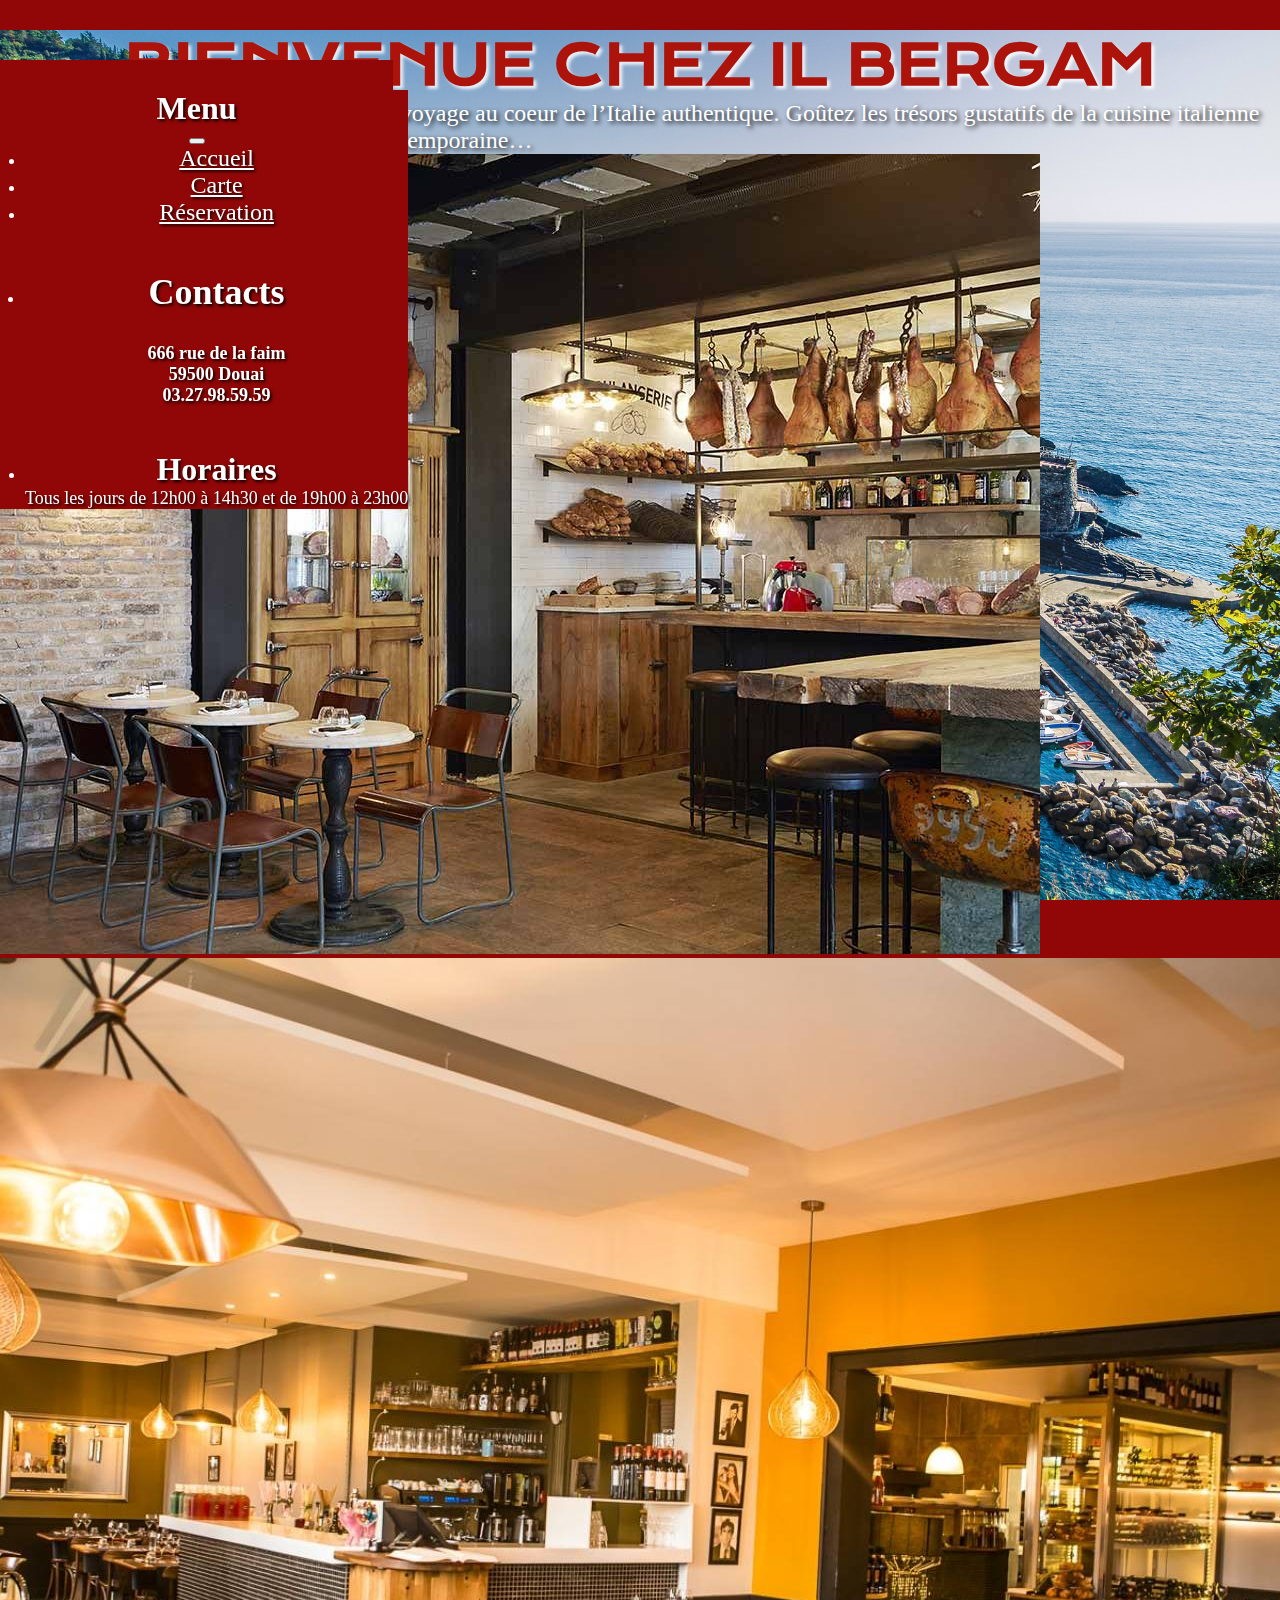
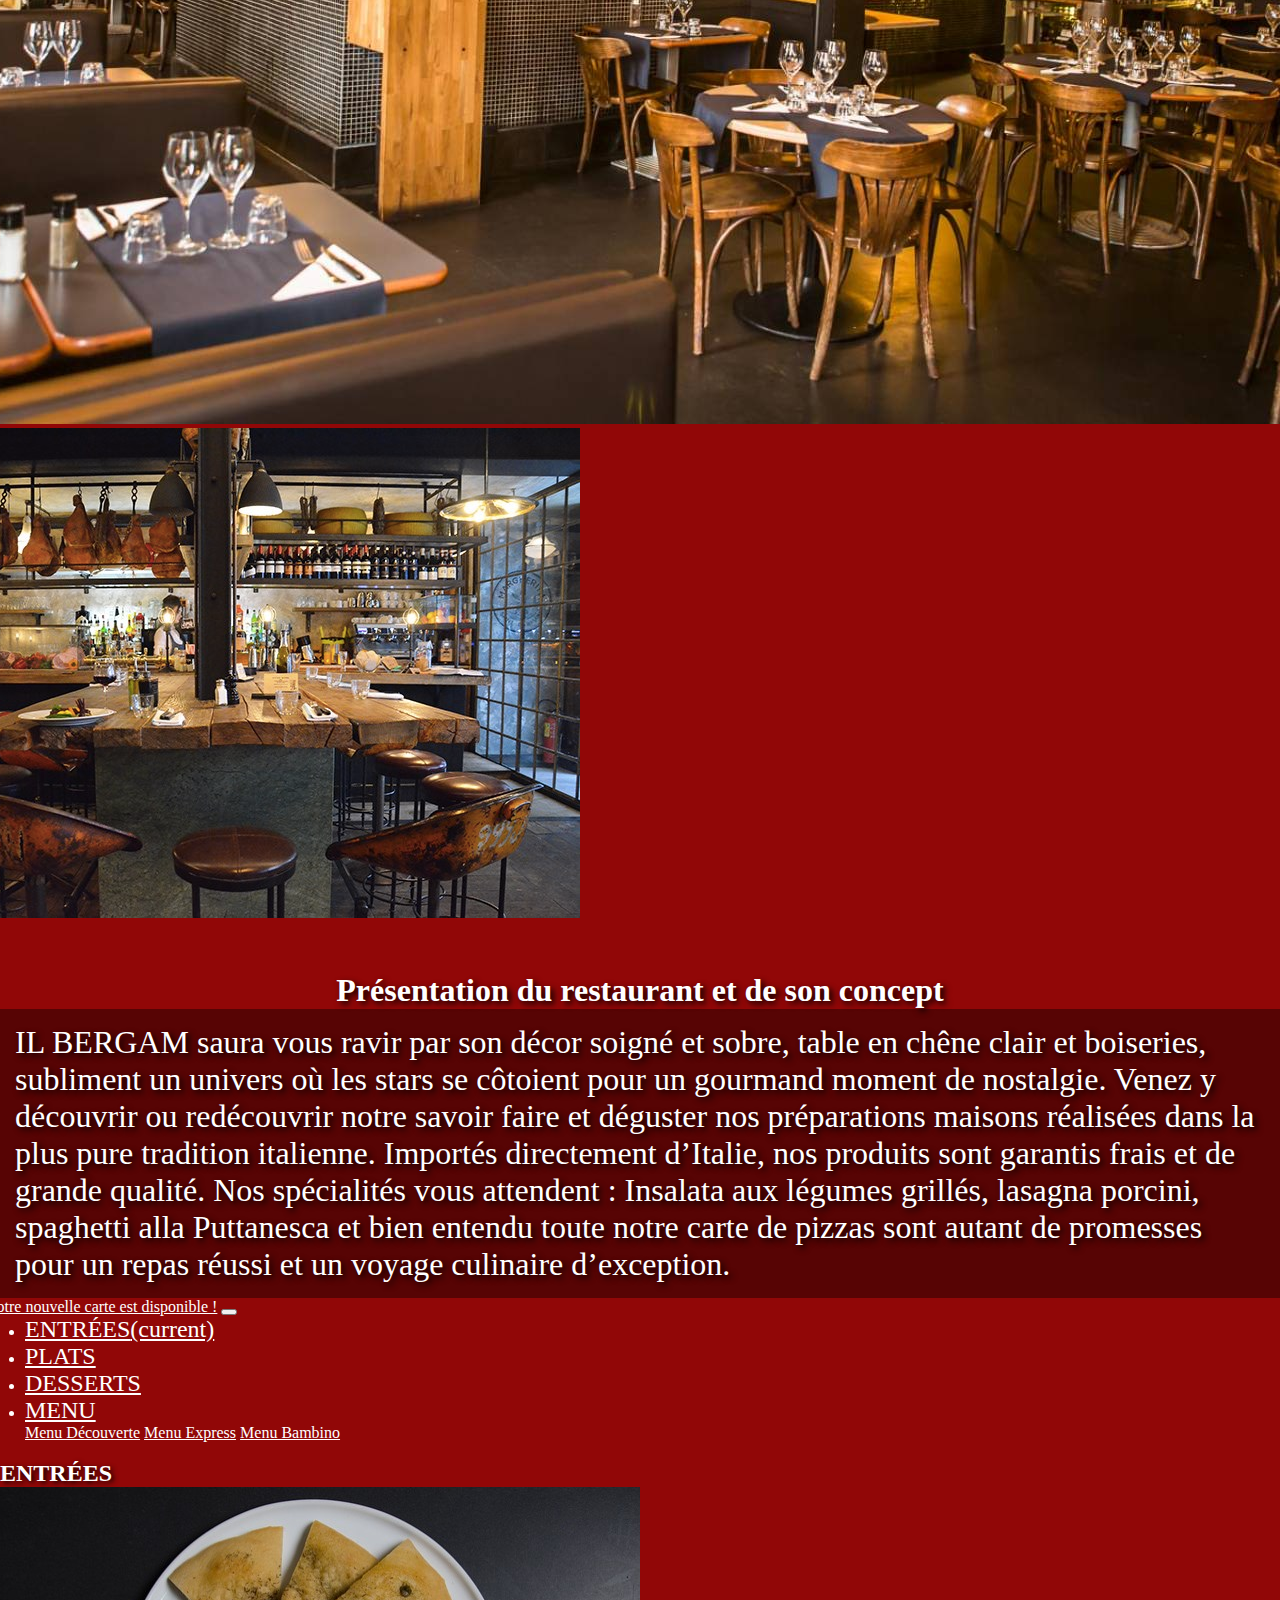
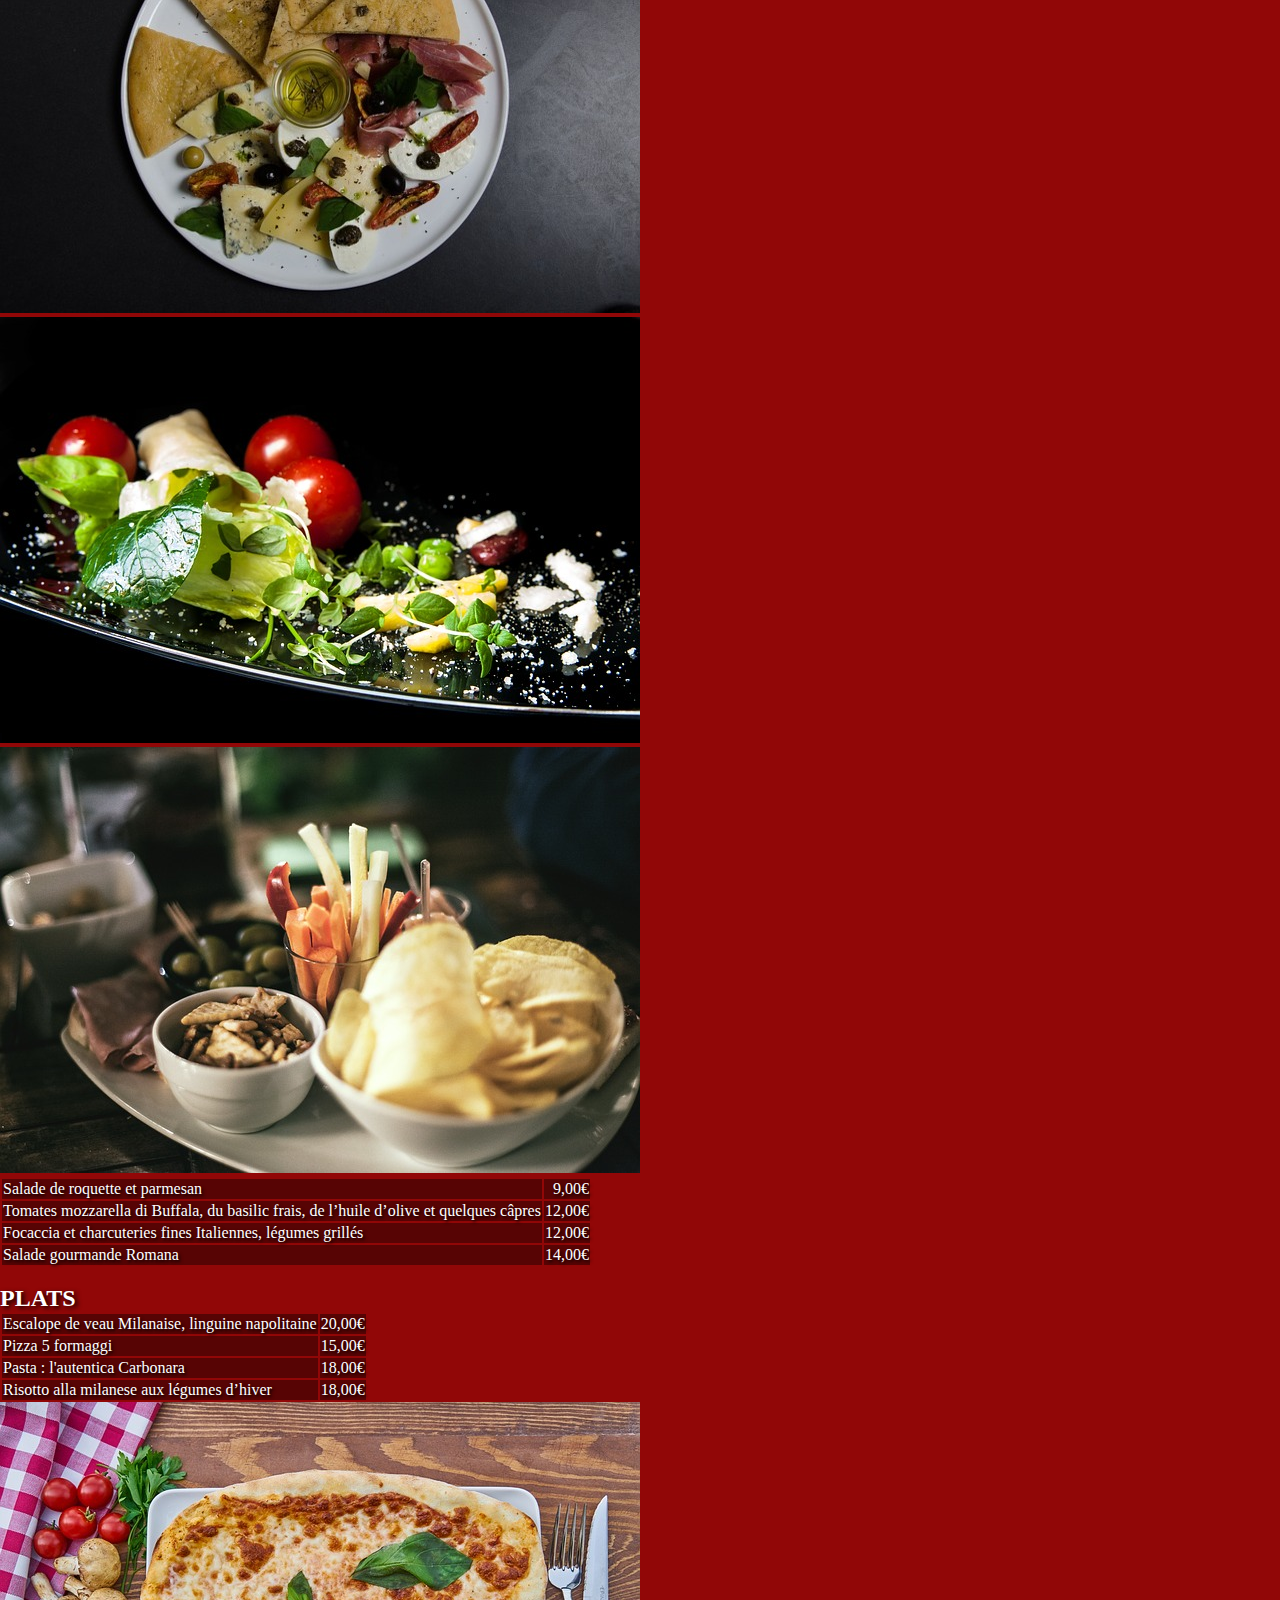
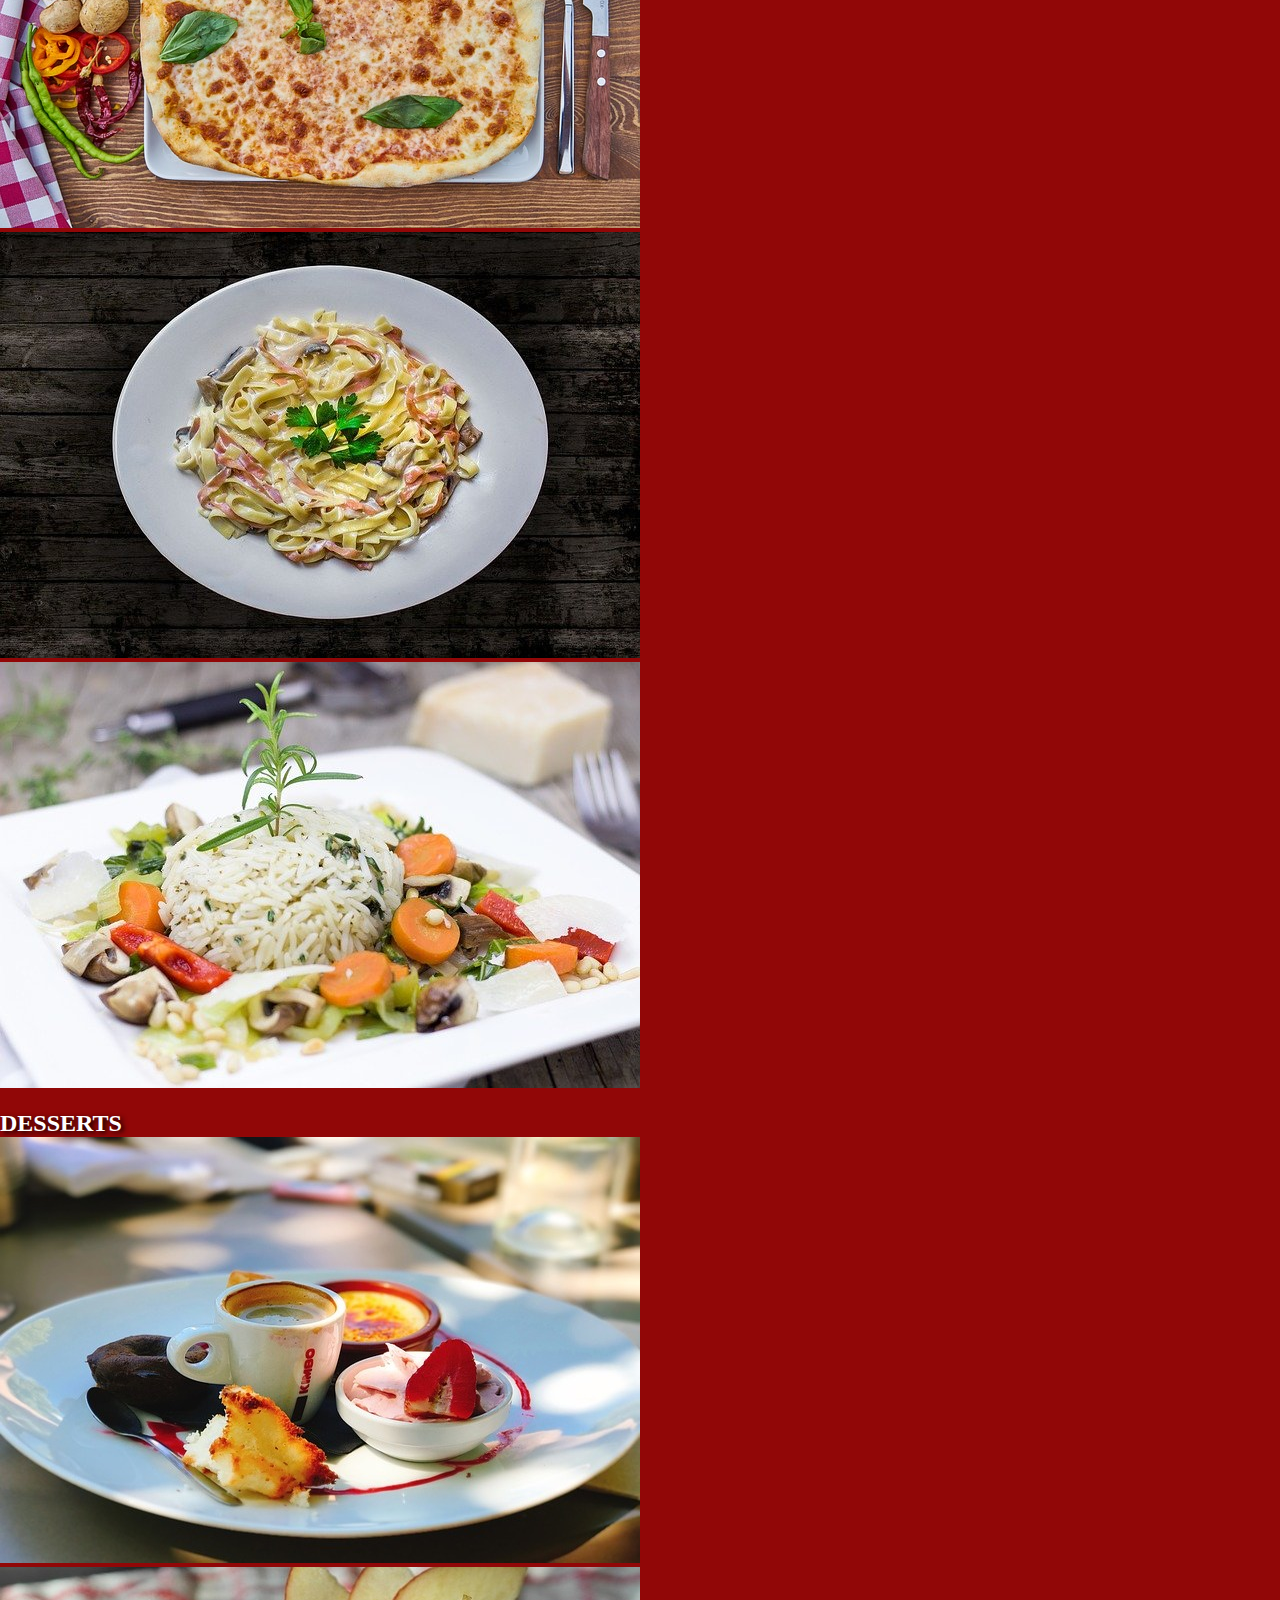
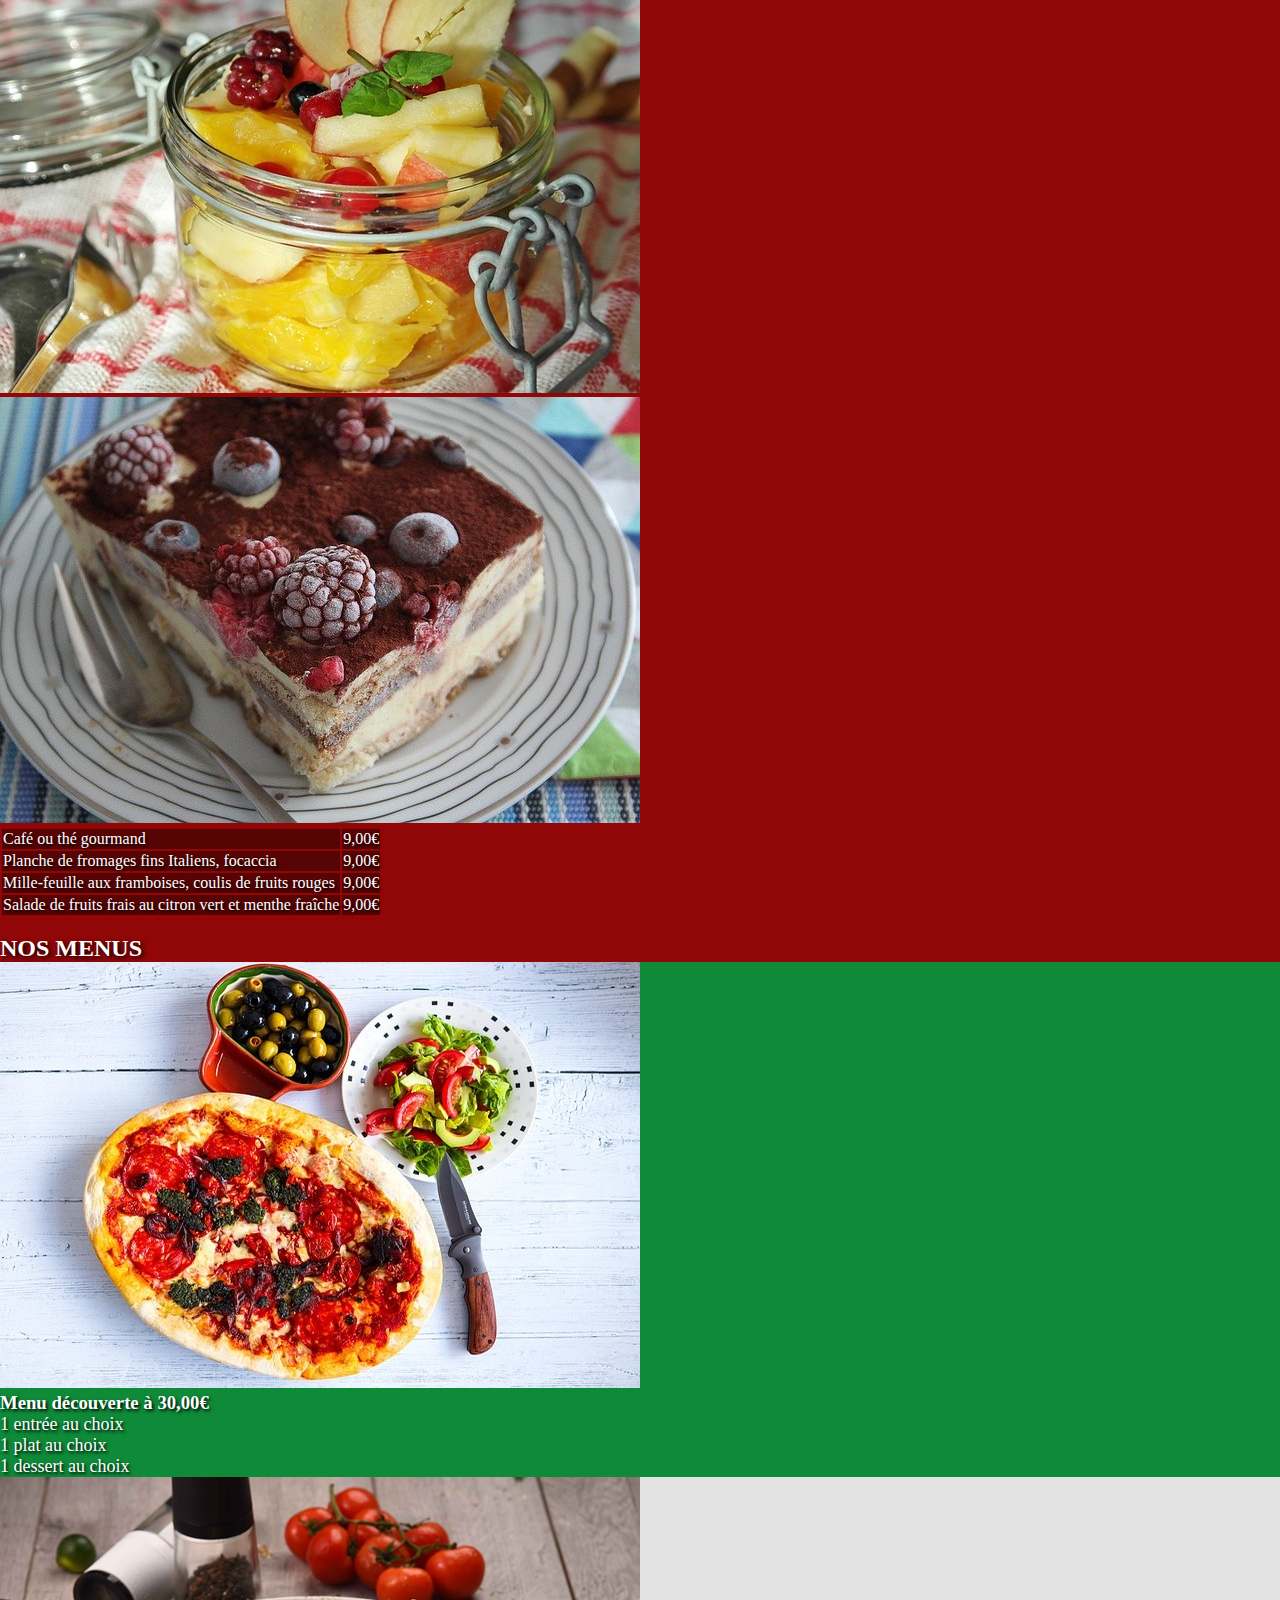
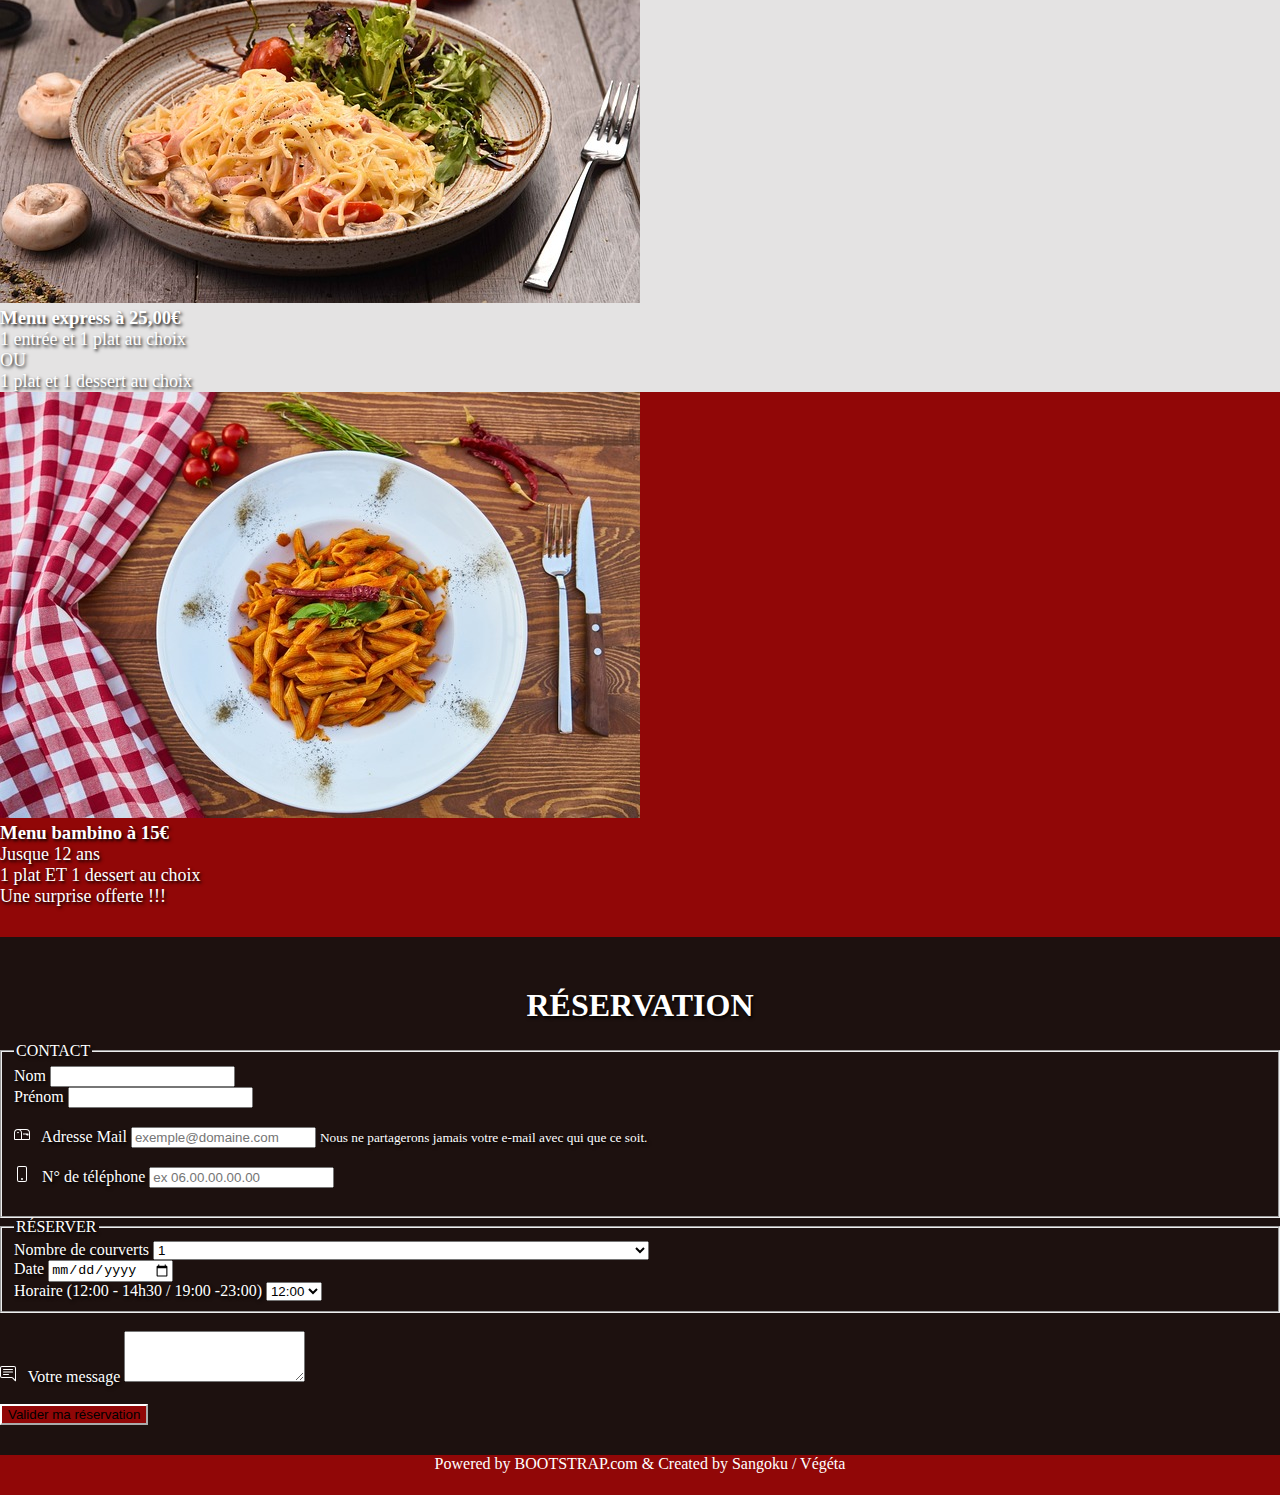
==== commit b0bdb47d: "dernier commit" ====
--- a/index.html
+++ b/index.html
@@ -4,7 +4,9 @@
 <head>
   <meta charset="UTF-8">
   <meta name="viewport" content="width=device-width, initial-scale=1, shrink-to-fit=no">
-  <link rel="stylesheet" href="https://cdn.jsdelivr.net/npm/bootstrap@4.5.3/dist/css/bootstrap.min.css"
+  <link rel="preconnect" href="https://fonts.gstatic.com">
+  <link rel="preconnect" href="https://fonts.gstatic.com">
+  <link href="https://fonts.googleapis.com/css2?family=Krona+One&display=swap" rel="stylesheet">  <link rel="stylesheet" href="https://cdn.jsdelivr.net/npm/bootstrap@4.5.3/dist/css/bootstrap.min.css"
     integrity="sha384-TX8t27EcRE3e/ihU7zmQxVncDAy5uIKz4rEkgIXeMed4M0jlfIDPvg6uqKI2xXr2" crossorigin="anonymous">
   <link rel="stylesheet" href="css/styles.css">
   <title>Restaurant IL BERGAM</title>
@@ -15,7 +17,7 @@
   <div id="page" class="row">
     <div id="menu_gauche" class="container col-lg-3 font-italic">
       <nav class="navbar navbar-expand-lg flex-column">
-        <a class="navbar-brand" href="#">Menu</a>
+        <h1>Menu</h1>
         <button class="navbar-toggler navbar-dark" type="button" data-toggle="collapse" data-target="#navbarNav"
           aria-controls="navbarNav" aria-expanded="false" aria-label="Toggle navigation">
           <span class="navbar-toggler-icon"></span>
@@ -26,19 +28,19 @@
               <a class="nav-link" href="#">Accueil</a>
             </li>
             <li class="nav-item">
-              <a class="nav-link" href="#">Carte</a>
+              <a class="nav-link" href="#entrees">Carte</a>
             </li>
             <li class="nav-item">
-              <a class="nav-link" href="#">Réservation</a>
-            </li>
-            <li class="Contacts">
-              <p><strong><br />Contacts</strong></p>
+              <a class="nav-link" href="#reservation">Réservation</a>
+            </li>
+            <li class="contacts">
+              <h1>Contacts<h1>
               <p>666 rue de la faim</p>
               <p>59500 Douai</p>
               <p>03.27.98.59.59</p>
             </li>
-            <li class="Horaires">
-              <p><strong><br />Horaires</strong></p>
+            <li class="horaires">
+              <h1>Horaires</h1>
               <p>Tous les jours de 12h00 à 14h30 et de 19h00 à 23h00</p>
             </li>
           </ul>
@@ -46,43 +48,35 @@
       </nav>
     </div>
 
-    <div id="colonne_droite" class="container col-lg-9">
+    <div id="colonne_droite" class="container col-lg-9 ">
 
       <header>
         <div id="welcome">
-          <h1 class="text-center font-italic"><strong>BIENVENUE CHEZ IL BERGAM</strong></h1>
-        </div>
-        <p id="paragraphe1" class="text-justify font-italic">IL BERGAM vous invite à un savoureux voyage au coeur de
+          <h1 class="titre">BIENVENUE CHEZ IL BERGAM</h1>
+        </div>
+        <p id="paragraphe1" class="text-center font-italic">IL BERGAM vous invite à un savoureux voyage au coeur de
           l’Italie
           authentique.
           Goûtez les trésors gustatifs de la cuisine italienne traditionnelle au sein d’une ambiance contemporaine…
         </p>
       </header>
 
-      <div id="carouselExampleInterval" class="carousel slide" data-ride="carousel">
-        <div class="carousel-inner">
-          <div class="carousel-item active" data-interval="4000">
+      <div id="carouselExampleInterval" class="containercarousel slide" data-ride="carousel">
+        <div class="carousel-inner col-lg-10">
+          <div class="carousel-item active" data-interval="3500">
             <img src="image-accueil/resto3.jpg" class="d-block w-100" alt="photo de bergam">
           </div>
-          <div class="carousel-item" data-interval="4000">
+          <div class="carousel-item" data-interval="3500">
             <img src="image-accueil/resto4.jpg" class="d-block w-100" alt="photo de bergam">
           </div>
-          <div class="carousel-item" data-interval="4000">
+          <div class="carousel-item" data-interval="3500">
             <img src="image-accueil/resto5.jpg" class="d-block w-100" alt="photo de bergam">
           </div>
         </div>
-        <a class="carousel-control-prev" href="#carouselExampleInterval" role="button" data-slide="prev">
-          <span class="carousel-control-prev-icon" aria-hidden="true"></span>
-          <span class="sr-only">Previous</span>
-        </a>
-        <a class="carousel-control-next" href="#carouselExampleInterval" role="button" data-slide="next">
-          <span class="carousel-control-next-icon" aria-hidden="true"></span>
-          <span class="sr-only">Next</span>
-        </a>
       </div>
 
       <div>
-        <h1 class="text-center font-italic"><strong>Présentation du restaurant et de son concept</strong></h1>
+        <h1 class="intro text-center font-italic"><strong>Présentation du restaurant et de son concept</strong></h1>
         <p id="paragraphe2" class="text-justify font-italic">IL BERGAM saura vous ravir par son décor soigné et
           sobre, table en chêne
           clair
@@ -100,19 +94,324 @@
         </p>
       </div>
 
+      <!-- Menu de navigation de la carte -->
+      <nav class="navbar navbar-expand-lg navbar-light bg-light sticky-top">
+        <a class="navbar-brand" href="#">Notre nouvelle carte est disponible !</a>
+        <button class="navbar-toggler" type="button" data-toggle="collapse" data-target="#navbarNavDropdown" aria-controls="navbarNavDropdown" aria-expanded="false" aria-label="Toggle navigation">
+          <span class="navbar-toggler-icon"></span>
+        </button>
+        <div class="collapse navbar-collapse" id="navbarNavDropdown">
+          <ul class="navbar-nav">
+            <li class="nav-item active">
+              <a class="nav-link" href="#entrees">ENTRÉES<span class="sr-only">(current)</span></a>
+            </li>
+            <li class="nav-item">
+              <a class="nav-link" href="#plats">PLATS</a>
+            </li>
+            <li class="nav-item">
+              <a class="nav-link" href="#desserts">DESSERTS</a>
+            </li>
+            <li class="nav-item dropdown">
+              <a class="nav-link dropdown-toggle" href="#" id="navbarDropdownMenuLink" role="button" data-toggle="dropdown" aria-haspopup="true" aria-expanded="false">
+                MENU
+              </a>
+              <div class="dropdown-menu" aria-labelledby="navbarDropdownMenuLink">
+                <a class="dropdown-item" href="#carte_menus">Menu Découverte</a>
+                <a class="dropdown-item" href="#carte_menus">Menu Express</a>
+                <a class="dropdown-item" href="#carte_menus">Menu Bambino</a>
+              </div>
+            </li>
+          </ul>
+        </div>
+      </nav>
+
+      <!-- Carte -->
+      <!-- Entrée -->
+
+      <section id="entrees"></section>
+        <br /><H2>ENTRÉES</H2>
+        <div class="row">
+          <!-- Carousel entrées-->
+          <div id="carouselExampleInterval" class="carousel slide col-lg-3" data-ride="carousel">
+            <div class="carousel-inner">
+              <div class="carousel-item active" data-interval="4000">
+                <img src="images/entrée2.jpg" class="d-block w-100" alt="entrée1">
+              </div>
+              <div class="carousel-item" data-interval="4000">
+                <img src="images/entrée1.jpg" class="d-block w-100" alt="entrée2">
+              </div>
+              <div class="carousel-item" data-interval="4000">
+                <img src="images/entrée3.jpg" class="d-block w-100" alt="entrée3">
+              </div>
+            </div>
+          </div>
+          <!-- Carte des Entrées -->
+          <div id="liste_entrees" class="col-lg-9">
+            <table class="table table-hover">
+              <tbody>
+                <tr>
+                  <td>Salade de roquette et parmesan</td>
+                  <td class="prix">9,00€</td>
+                </tr>
+                <tr>
+                  <td>Tomates mozzarella di Buffala, du basilic frais, de l’huile d’olive et quelques câpres</td>
+                  <td class="prix">12,00€</td>
+                </tr>
+                <tr>
+                  <td>Focaccia et charcuteries fines Italiennes, légumes grillés</td>
+                  <td class="prix">12,00€</td>
+                </tr>
+                <tr>
+                  <td>Salade gourmande Romana</td>
+                  <td class="prix">14,00€</td>
+                </tr>
+              </tbody>
+            </table>
+          </div>
+        </div>
+      </section>
+
+      <!-- Plats -->
+      <section id="plats">
+        <br />
+        <H2>PLATS</H2>
+        <div class="row">
+          <!-- Carte des plats -->
+          <div id="liste_plats" class="col-lg-9">
+            <table class="table table-hover">
+              <tbody>
+                <tr>
+                  <td>Escalope de veau Milanaise, linguine napolitaine</td>
+                  <td class="prix">20,00€</td>
+                </tr>
+                <tr>
+                  <td>Pizza 5 formaggi</td>
+                  <td class="prix">15,00€</td>
+                </tr>
+                <tr>
+                  <td>Pasta : l'autentica Carbonara</td>
+                  <td class="prix">18,00€</td>
+                </tr>
+                <tr>
+                  <td>Risotto alla milanese aux légumes d’hiver</td>
+                  <td class="prix">18,00€</td>
+                </tr>
+              </tbody>
+            </table>
+          </div>
+          <!-- Carousel plats-->
+          <div id="carouselExampleInterval" class="carousel slide col-lg-3" data-ride="carousel">
+            <div class="carousel-inner">
+              <div class="carousel-item active" data-interval="4000">
+                <img src="images/plat1.jpg" class="d-block w-100" alt="plat1">
+              </div>
+              <div class="carousel-item" data-interval="4000">
+                <img src="images/plat2.jpg" class="d-block w-100" alt="plat2">
+              </div>
+              <div class="carousel-item" data-interval="4000">
+                <img src="images/plat3.jpg" class="d-block w-100" alt="plat3">
+              </div>
+            </div>
+          </div>
+        </div>
+      </section>
+
+      <!-- Desserts -->
+      
+      <section id="desserts">
+        <br />
+        <H2>DESSERTS</H2>
+        <div class="row">
+          <!-- Carousel desserts-->
+          <div id="carouselExampleInterval" class="carousel slide col-lg-3" data-ride="carousel">
+            <div class="carousel-inner">
+              <div class="carousel-item active" data-interval="4000">
+                <img src="images/cafe.jpg" class="d-block w-100" alt="dessert1">
+              </div>
+              <div class="carousel-item" data-interval="4000">
+                <img src="images/salade_fruits.jpg" class="d-block w-100" alt="dessert2">
+              </div>
+              <div class="carousel-item" data-interval="4000">
+                <img src="images/mille_feuille.jpg" class="d-block w-100" alt="dessert3">
+              </div>
+            </div>
+          </div>
+          <!-- Carte des desserts -->
+          <div id="liste_desserts" class="col-lg-9">
+            <table class="table table-hover">
+              <tbody>
+                <tr>
+                  <td>Café ou thé gourmand</td>
+                  <td class="prix">9,00€</td>
+                </tr>
+                <tr>
+                  <td>Planche de fromages fins Italiens, focaccia</td>
+                  <td class="prix">9,00€</td>
+                </tr>
+                <tr>
+                  <td>Mille-feuille aux framboises, coulis de fruits rouges</td>
+                  <td class="prix">9,00€</td>
+                </tr>
+                <tr>
+                  <td>Salade de fruits frais au citron vert et menthe fraîche</td>
+                  <td class="prix">9,00€</td>
+                </tr>
+              </tbody>
+            </table>
+          </div>
+      </section>
+
+      <!-- menus -->
+      <section id="carte_menus">
+        <br />
+        <H2>NOS MENUS</H2>
+        <div class="row">
+          <div id="menu1" class="col-md-12 col-lg-4">
+            <div class="card1 text-white">
+              <img src="images/decouverte.jpg" class="card-img" alt="decouverte">
+              <div class="card-body">
+                <h3 class="card-title">Menu découverte à 30,00€</h3>
+                <p class="card-text">1 entrée au choix</p>
+                <p class="card-text">1 plat au choix</p>
+                <p class="card-text">1 dessert au choix</p>
+              </div>
+            </div>
+          </div>
+      
+          <div id="menu2" class="col-md-12 col-lg-4">
+            <div class="card2 text-white">
+              <img src="images/express.jpg" class="card-img" alt="express">
+              <div class="card-body">
+                <h3 class="card-title">Menu express à 25,00€</h3>
+                <p class="card-text">1 entrée et 1 plat au choix</p>
+                <p class="card-text">OU</p>
+                <p class="card-text">1 plat et 1 dessert au choix</p>
+              </div>
+            </div>
+          </div>
+      
+          <div id="menu3" class="col-md-12 col-lg-4">
+            <div class="card3 text-white">
+              <img src="images/bambino.jpg" class="card-img" alt="...">
+              <div class="card-body">
+                <h3 class="card-title">Menu bambino à 15€</h3>
+                <p class="card-text">Jusque 12 ans</p>
+                <p class="card-text">1 plat ET 1 dessert au choix</p>
+                <p class="card-text">Une surprise offerte !!!</p>
+              </div>
+            </div>
+          </div>
+        </div>
+      </section>
+
+      <!-- Réservation -->
+      <form method="get" action="http://127.0.0.1:5500/validation.html" id="reservation">
+        <h1>RÉSERVATION</h1><br />
+        <fieldset>
+          <legend>CONTACT</legend>
+          <div class="row container">
+            <div class="col">
+              <label for="Name">Nom</label>
+              <input type="text" class="form-control" id="name" placeholder="" required>
+            </div>
+            <div class="col">
+              <label for="firstName">Prénom</label>
+              <input type="text" class="form-control" id="firstName" placeholder="" required>
+            </div>
+          </div>
+          <div class="row container">
+            <div class="col">
+              <label for="mail"><br /><svg width="1em" height="1em" viewBox="0 0 16 16" class="bi bi-mailbox"
+                  fill="currentColor" xmlns="http://www.w3.org/2000/svg">
+                  <path fill-rule="evenodd" d="M4 4a3 3 0 0 0-3 3v6h6V7a3 3 0 0 0-3-3zm0-1h8a4 4 0 0 1 4 4v6a1 1 0 0 1-1 1H1a1 1 0 0 1-1-1V7a4 4 0 0 1 4-4zm2.646 1A3.99 3.99 0 0 1 8 7v6h7V7a3 3 0 0 0-3-3H6.646z" />
+                  <path fill-rule="evenodd" d="M11.793 8.5H9v-1h5a.5.5 0 0 1 .5.5v1a.5.5 0 0 1-.5.5h-1a.5.5 0 0 1-.354-.146l-.853-.854z" />
+                  <path d="M5 7c0 .552-.448 0-1 0s-1 .552-1 0a1 1 0 0 1 2 0z" />
+                </svg> &nbsp Adresse Mail</label>
+              <input type="email" class="form-control" id="mail" aria-describedby="emailHelp" placeholder="exemple@domaine.com" maxlength="50" size="20" required>
+              <small id="emailHelp" class="form-text text-muted">Nous ne partagerons jamais votre e-mail avec qui que ce soit.</small>
+            </div>
+            <div class="col">
+              <label for="phone"><br /><svg width="1em" height="1em" viewBox="0 0 16 16" class="bi bi-phone" fill="currentColor" xmlns="http://www.w3.org/2000/svg">
+                  <path fill-rule="evenodd" d="M11 1H5a1 1 0 0 0-1 1v12a1 1 0 0 0 1 1h6a1 1 0 0 0 1-1V2a1 1 0 0 0-1-1zM5 0a2 2 0 0 0-2 2v12a2 2 0 0 0 2 2h6a2 2 0 0 0 2-2V2a2 2 0 0 0-2-2H5z" />
+                  <path fill-rule="evenodd" d="M8 14a1 1 0 1 0 0-2 1 1 0 0 0 0 2z" />
+                </svg> &nbsp N° de téléphone </label>
+              <input type="tel" class="form-control" id="firstName" pattern="[0-9]{2}.[0-9]{2}.[0-9]{2}.[0-9]{2}.[0-9]{2}" placeholder="ex 06.00.00.00.00" size="20" required>
+            </div>
+          </div><br />
+        </fieldset>
+
+        <fieldset>
+          <legend>RÉSERVER</legend>
+          <div class="row container">
+            <div class="col">
+              <label for="exampleFormControlSelect1">Nombre de courverts</label>
+              <select class="form-control" id="exampleFormControlSelect1">
+                <option>1</option>
+                <option>2</option>
+                <option>3</option>
+                <option>4</option>
+                <option>5</option>
+                <option>6</option>
+                <option>7</option>
+                <option>8</option>
+                <option>9</option>
+                <option>10</option>
+                <option>+ de 10 personnes. Merci de nous appeller directement pour faire la réservation.
+                </option>
+              </select>
+            </div>
+            <div class="col">
+              <label for="date">Date</label>
+              <input type="date" class="form-control" id="date" required>
+            </div>
+            <div class="col-sm-12 col-lg-4">
+              <label for="time">Horaire (12:00 - 14h30 / 19:00 -23:00)</label>
+              <select class="form-control" id="time" required minlength="4">
+                <option>12:00</option>
+                <option>12:30</option>
+                <option>13:00</option>
+                <option>13:30</option>
+                <option>14:00</option>
+                <option>-</option>
+                <option>19:00</option>
+                <option>19:30</option>
+                <option>20:00</option>
+                <option>20:30</option>
+                <option>21:00</option>
+                <option>22:30</option>
+                <option>22:00</option>
+                <option>22:30</option>
+                </option>
+              </select>
+            </div>
+        </fieldset>
+
+        <div class="col-lg-6">
+          <label for="commentaire"><br /><svg width="1em" height="1em" viewBox="0 0 16 16" class="bi bi-chat-right-text" fill="currentColor" xmlns="http://www.w3.org/2000/svg">
+              <path fill-rule="evenodd" d="M2 1h12a1 1 0 0 1 1 1v11.586l-2-2A2 2 0 0 0 11.586 11H2a1 1 0 0 1-1-1V2a1 1 0 0 1 1-1zm12-1a2 2 0 0 1 2 2v12.793a.5.5 0 0 1-.854.353l-2.853-2.853a1 1 0 0 0-.707-.293H2a2 2 0 0 1-2-2V2a2 2 0 0 1 2-2h12z" />
+              <path fill-rule="evenodd" d="M3 3.5a.5.5 0 0 1 .5-.5h9a.5.5 0 0 1 0 1h-9a.5.5 0 0 1-.5-.5zM3 6a.5.5 0 0 1 .5-.5h9a.5.5 0 0 1 0 1h-9A.5.5 0 0 1 3 6zm0 2.5a.5.5 0 0 1 .5-.5h5a.5.5 0 0 1 0 1h-5a.5.5 0 0 1-.5-.5z" />
+            </svg> &nbsp Votre message</label>
+          <textarea class="form-control" id="commentaire" rows="3"></textarea>
+        </div><br />
+
+        <button type="submit" class="btn btn-primary">Valider ma réservation</button>
+
+      </form>
     </div>
-
   </div>
 
 
   <script src="https://code.jquery.com/jquery-3.5.1.slim.min.js"
     integrity="sha384-DfXdz2htPH0lsSSs5nCTpuj/zy4C+OGpamoFVy38MVBnE+IbbVYUew+OrCXaRkfj"
     crossorigin="anonymous"></script>
-  <script src="https://cdn.jsdelivr.net/npm/bootstrap@4.5.3/dist/js/bootstrap.bundle.min.js"
-    integrity="sha384-ho+j7jyWK8fNQe+A12Hb8AhRq26LrZ/JpcUGGOn+Y7RsweNrtN/tE3MoK7ZeZDyx"
+  <script src="https://cdn.jsdelivr.net/npm/popper.js@1.16.1/dist/umd/popper.min.js"
+    integrity="sha384-9/reFTGAW83EW2RDu2S0VKaIzap3H66lZH81PoYlFhbGU+6BZp6G7niu735Sk7lN"
     crossorigin="anonymous"></script>
-
-
-</body>
+  <script src="https://cdn.jsdelivr.net/npm/bootstrap@4.5.3/dist/js/bootstrap.min.js"
+    integrity="sha384-w1Q4orYjBQndcko6MimVbzY0tgp4pWB4lZ7lr30WKz0vr/aWKhXdBNmNb5D92v7s"
+    crossorigin="anonymous"></script>
+
+    <footer>Powered by BOOTSTRAP.com & Created by Sangoku / Végéta</footer>
+  </body>
 
 </html>--- a/css/styles.css
+++ b/css/styles.css
@@ -1,17 +1,26 @@
-#welcome {
-    margin: auto;
+
+*{
+    margin: 0;
+}
+body{
+    background-color: rgb(145, 7, 7);   
+}
+
+#menu_gauche,h1{
     text-align: center;
-    font-family: Georgia;
-    left: 0;
-    right: 0;
-    color: #ac130b; 
-    text-shadow: white 0.1em 0.1em 0.2em;
-    width: 70%;
-}
-
-#banniere {
-    margin-bottom: 60px;
-    margin-top: 100px;
+    margin-top: 30px;
+}
+.contacts{
+    margin-top: 45px;
+}
+.contacts,p{
+    font-size: large;
+}
+.horaires{
+    margin-top: 45px;
+}
+.horaire,p{
+    font-size: large;
 }
 
 #colonne_droite {
@@ -21,25 +30,61 @@
     background-attachment: fixed;
     background-position: top;
     color: white;
-    text-shadow: black 0.1em 0.1em 0.2em;
-    margin-right: 0;   
-}
-
+    margin-right: 0;  
+    background-image: url("../image-accueil/fond8.3.jpg");
+    right: 0;
+    height: 100%;
+    margin-right: 0px; 
+}
+
+#welcome {
+    margin: auto;
+    margin-top: 20px;
+    margin-bottom: 0px;
+    font-family: 'Krona One', sans-serif;
+    font-size: xx-large;
+    left: 0;
+    right: 0;
+    color: #ac130b; 
+    text-shadow: rgba(255, 255, 255, 0.822) 0.1em 0.1em 0.1em;
+    width: 100%;
+}
+.titre{
+    font-size: 55px;
+    font-weight: 900;
+}
+
+#banniere {
+    margin-bottom: 60px;
+    margin-top: 100px;
+}
+
+.intro{
+    text-shadow: black 0.1em 0.1em 0.2em;
+    padding-top: 20px;
+}
+.containercarousel{
+display: flex;
+justify-content: center;
+}
 #paragraphe1 {
-    font-size: xx-large;
-    color: white;
-    text-shadow: black 0.1em 0.1em 0.2em;
+    font-size: x-large;
+    color: white;
+    text-shadow: black 0.1em 0.1em 0.2em;
+    font-weight: 500;
 }
 
 #paragraphe2 {
     font-size: xx-large;
     color: white;
     text-shadow: black 0.1em 0.1em 0.2em;
+    background-color: rgba(0,0,0,0.4) ;
+    padding: 15px;
 }
 
 #menu_gauche {
     font-size: medium;
-    background-color:  #ac130b;
+    background-color: rgb(145, 7, 7);   
     color: white;
     text-shadow: black 0.1em 0.1em 0.2em;
     position: fixed;
@@ -51,26 +96,135 @@
 }
 
 nav {
-    background-color:  #ac130b;
+    background-color: rgb(145, 7, 7);   
 }
 
 a {
     color: white;
-    text-shadow: black 0.1em 0.1em 0.2em;    
 }
 
 a:hover {
-    color: white;
-    text-shadow: black 0.1em 0.1em 0.2em;
-    background-color: #a0140c;
+    color: rgb(0, 0, 0);
+    background-color: #f5f4f4;
+    text-shadow: none;
+    font-weight: 500;
 }
 
 .navbar-toggler {
     color: white;
 }
 
-@media (max-width: 600px) {
+#menu{
+    background-color: rgb(145, 7, 7);   
+    position: fixed;
+}
+
+/* menu carte */
+h2{
+    text-shadow: black 0.1em 0.1em 0.2em;
+}
+nav{
+    margin-left: -15px;
+    margin-right: -15px;
+}
+.navCarte{
+    background-color: black;
+}
+/* carte */
+td{
+    color: white;
+    text-shadow: black 0.1em 0.1em 0.2em;
+    background-color: rgba(0,0,0,0.4) ;
+}
+.prix{
+    text-align: right;
+    color: white;
+}
+
+#entrees{
+    margin-top: -130px;
+    padding-top: 130px;
+}
+
+#plats{
+    margin-top: -130px;
+    padding-top: 130px;
+}
+
+#desserts{
+    margin-top: -130px;
+    padding-top: 130px;
+}
+
+#carte_menus{
+    margin-top: -130px;
+    padding-top: 130px;
+    text-shadow: black 0.1em 0.1em 0.2em;
+}
+.card1{
+    background-color: rgb(15, 138, 56);
+}
+.card2{
+    background-color: rgb(228, 227, 227);
+}
+.card3{
+    background-color: rgb(145, 7, 7);   
+}
+
+/* formulaire */
+form{
+    background-color: rgb(17, 19, 17, 0.9);
+    margin-top: 30px;
+    margin-right: -15px;
+    margin-left: -15px;
+    padding-bottom: 30px;
+    padding-right: 15px;
+    padding-left: 15px;
+    padding-top: 20px;
+    text-shadow: black 0.1em 0.1em 0.2em;
+    text-shadow: black 0.1em 0.1em 0.2em;
+}
+option{
+    color: rgb(0, 0, 0);
+}
+.btn-primary{
+    background-color: rgb(145, 7, 7);   
+    border-color: white;
+}
+.btn-primary:hover{
+    background-color: rgb(15, 138, 56);
+    border-color: white;
+}
+
+
+
+footer{
+    background-color: rgb(145, 7, 7);   
+    margin: 0;
+    padding: 0;
+    color: white;
+    text-align: center;
+    vertical-align: middle;
+    height: 40px;
+}
+
+#validationResa{
+    display: flex;
+    justify-content: center;
+    background-color: #ac130b;
+    color: white;
+}
+@media (max-width: 600px){
+    #menu_gauche{
+        background-color: rgb(145, 7, 7);   
+        position: fixed;
+    }
     #welcome {
-        margin-top: 100px;
+        text-align: center;
+        margin-top: 110px;
     }
-}
+    #menu_gauche,h1{
+        text-align: center;
+        margin-top: 0px;
+    }
+}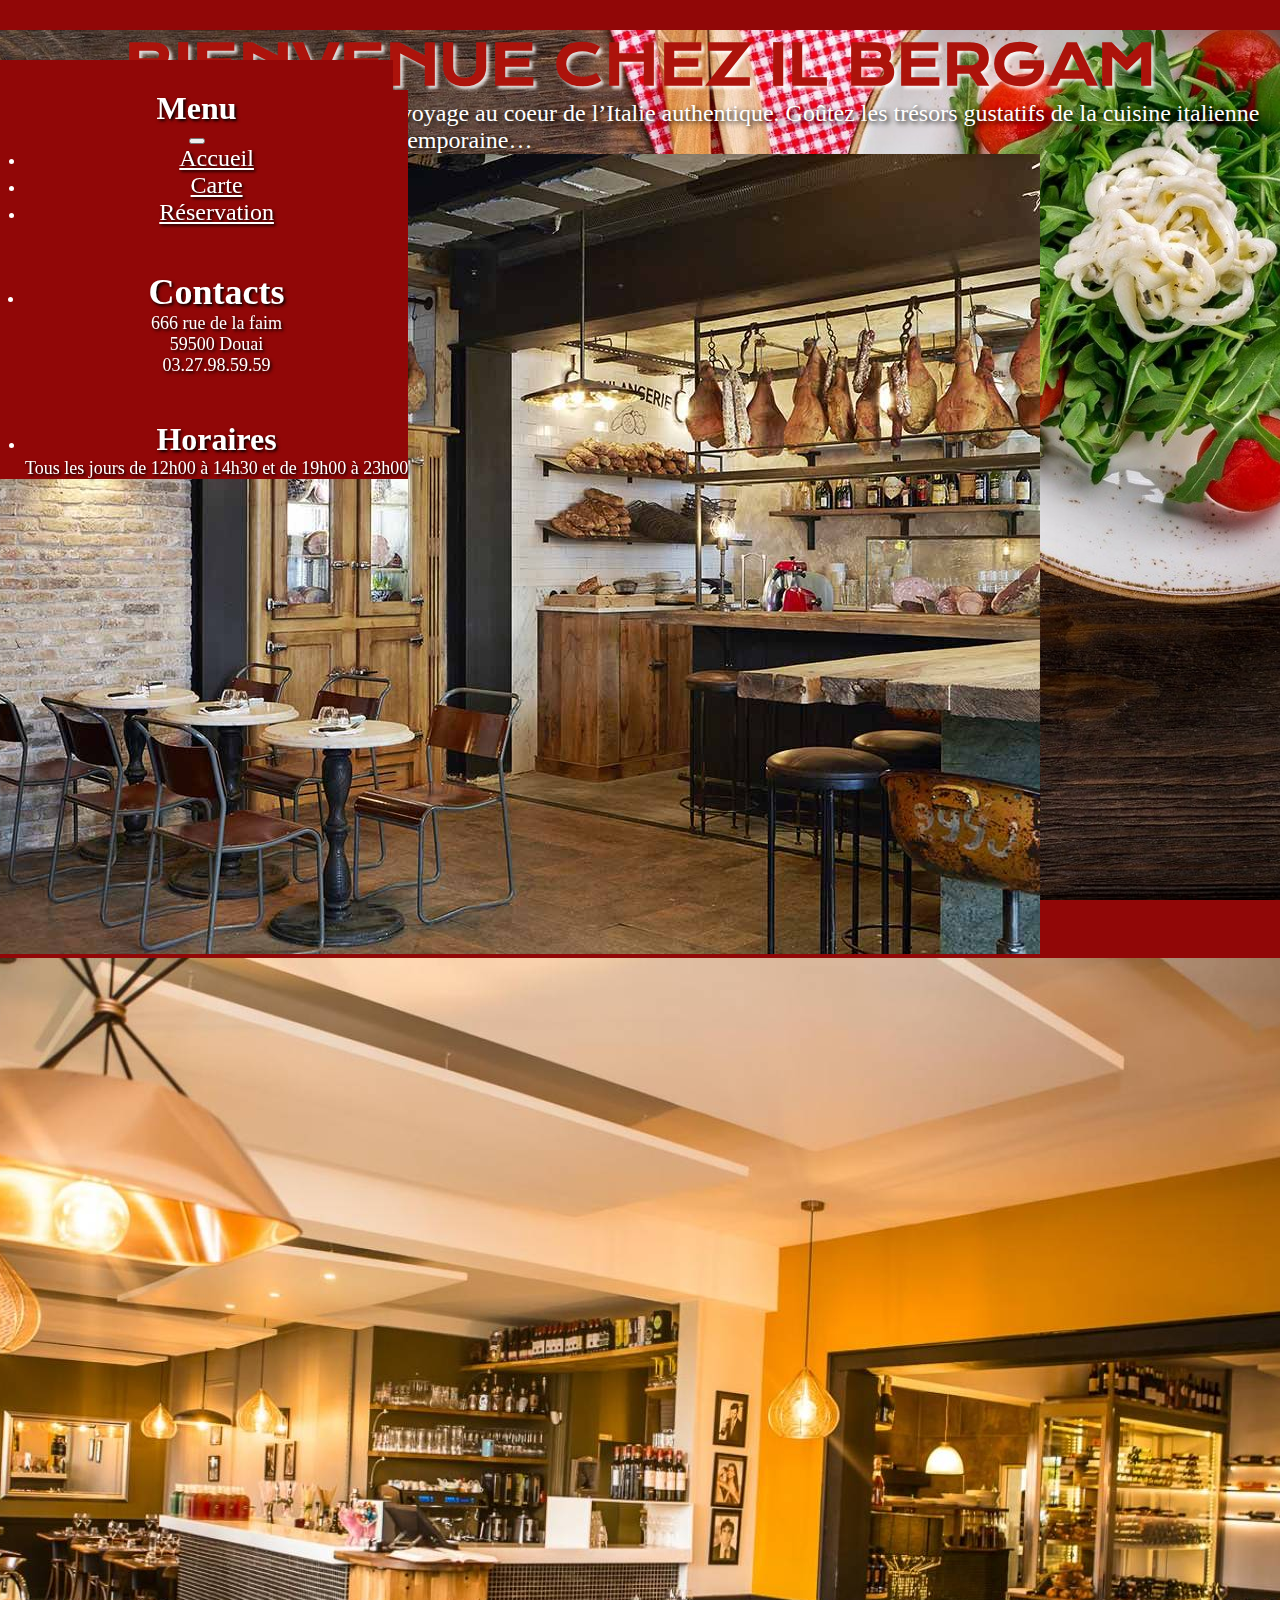
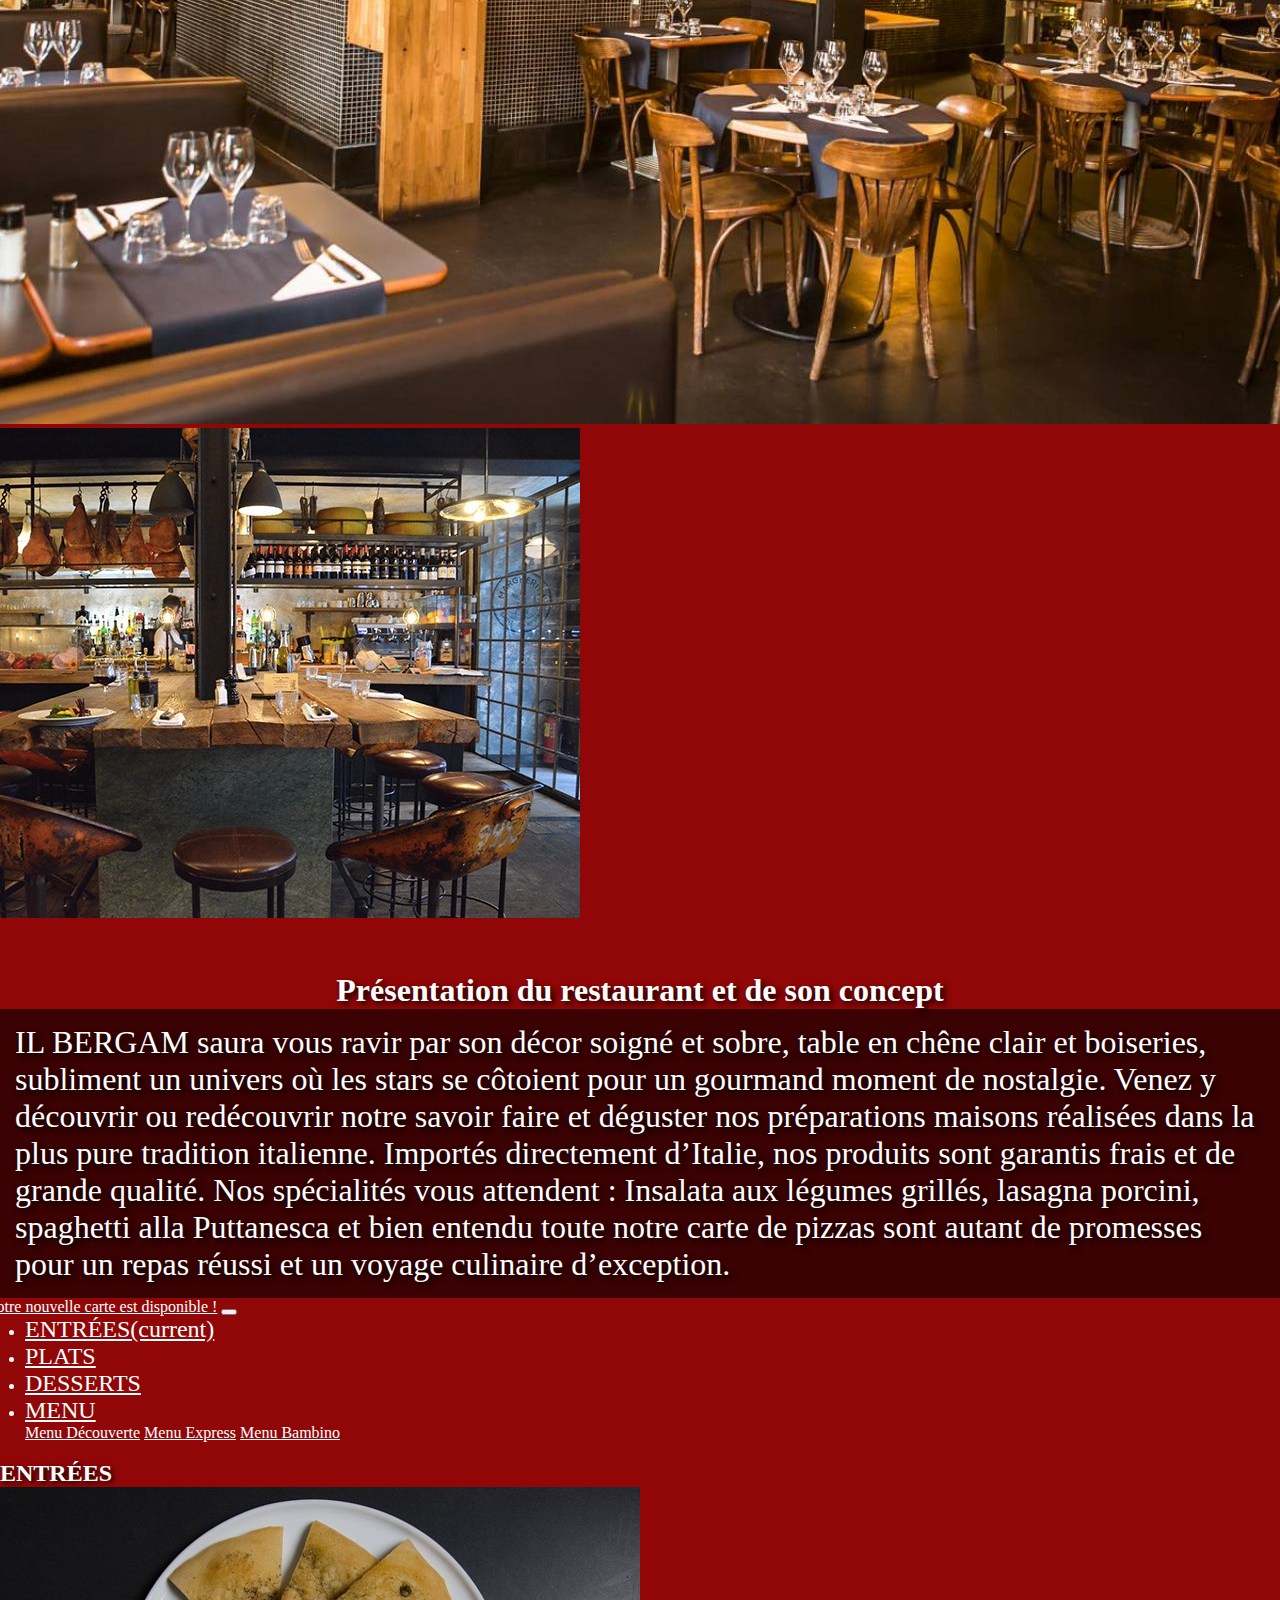
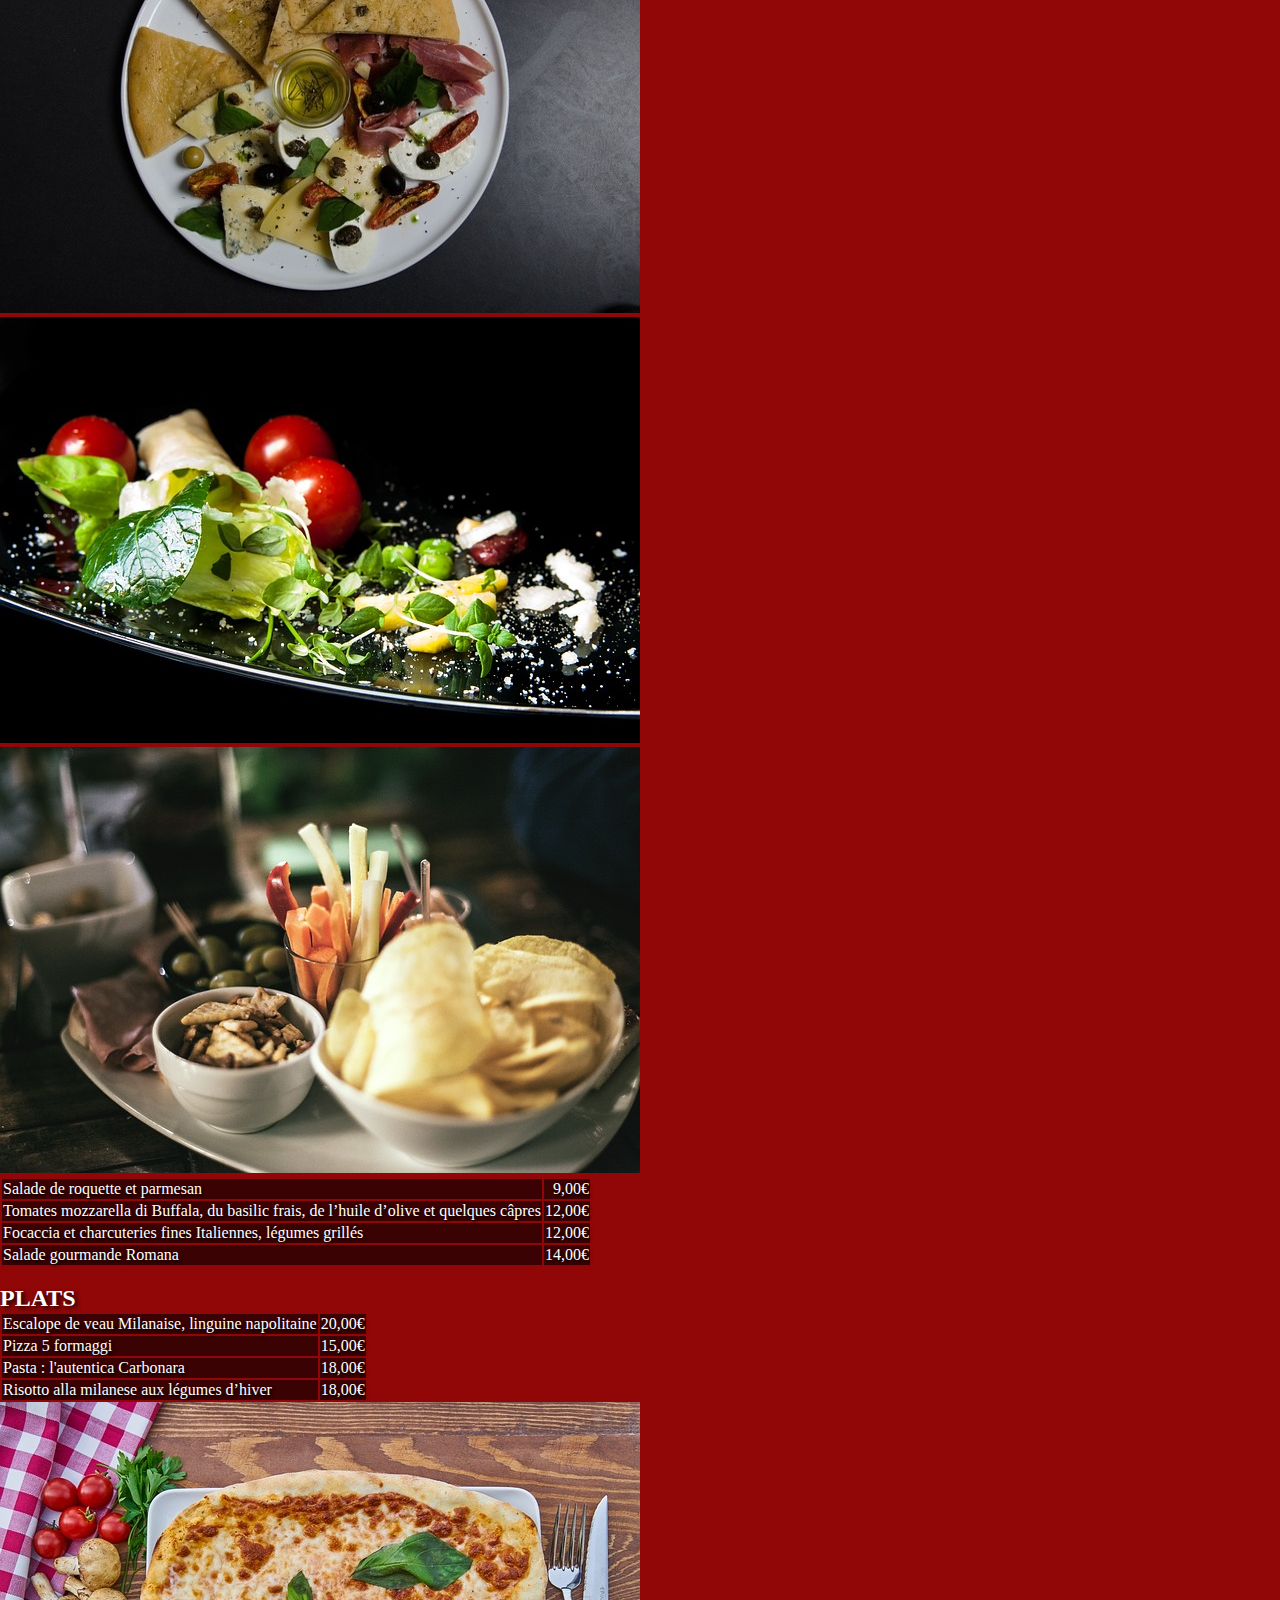
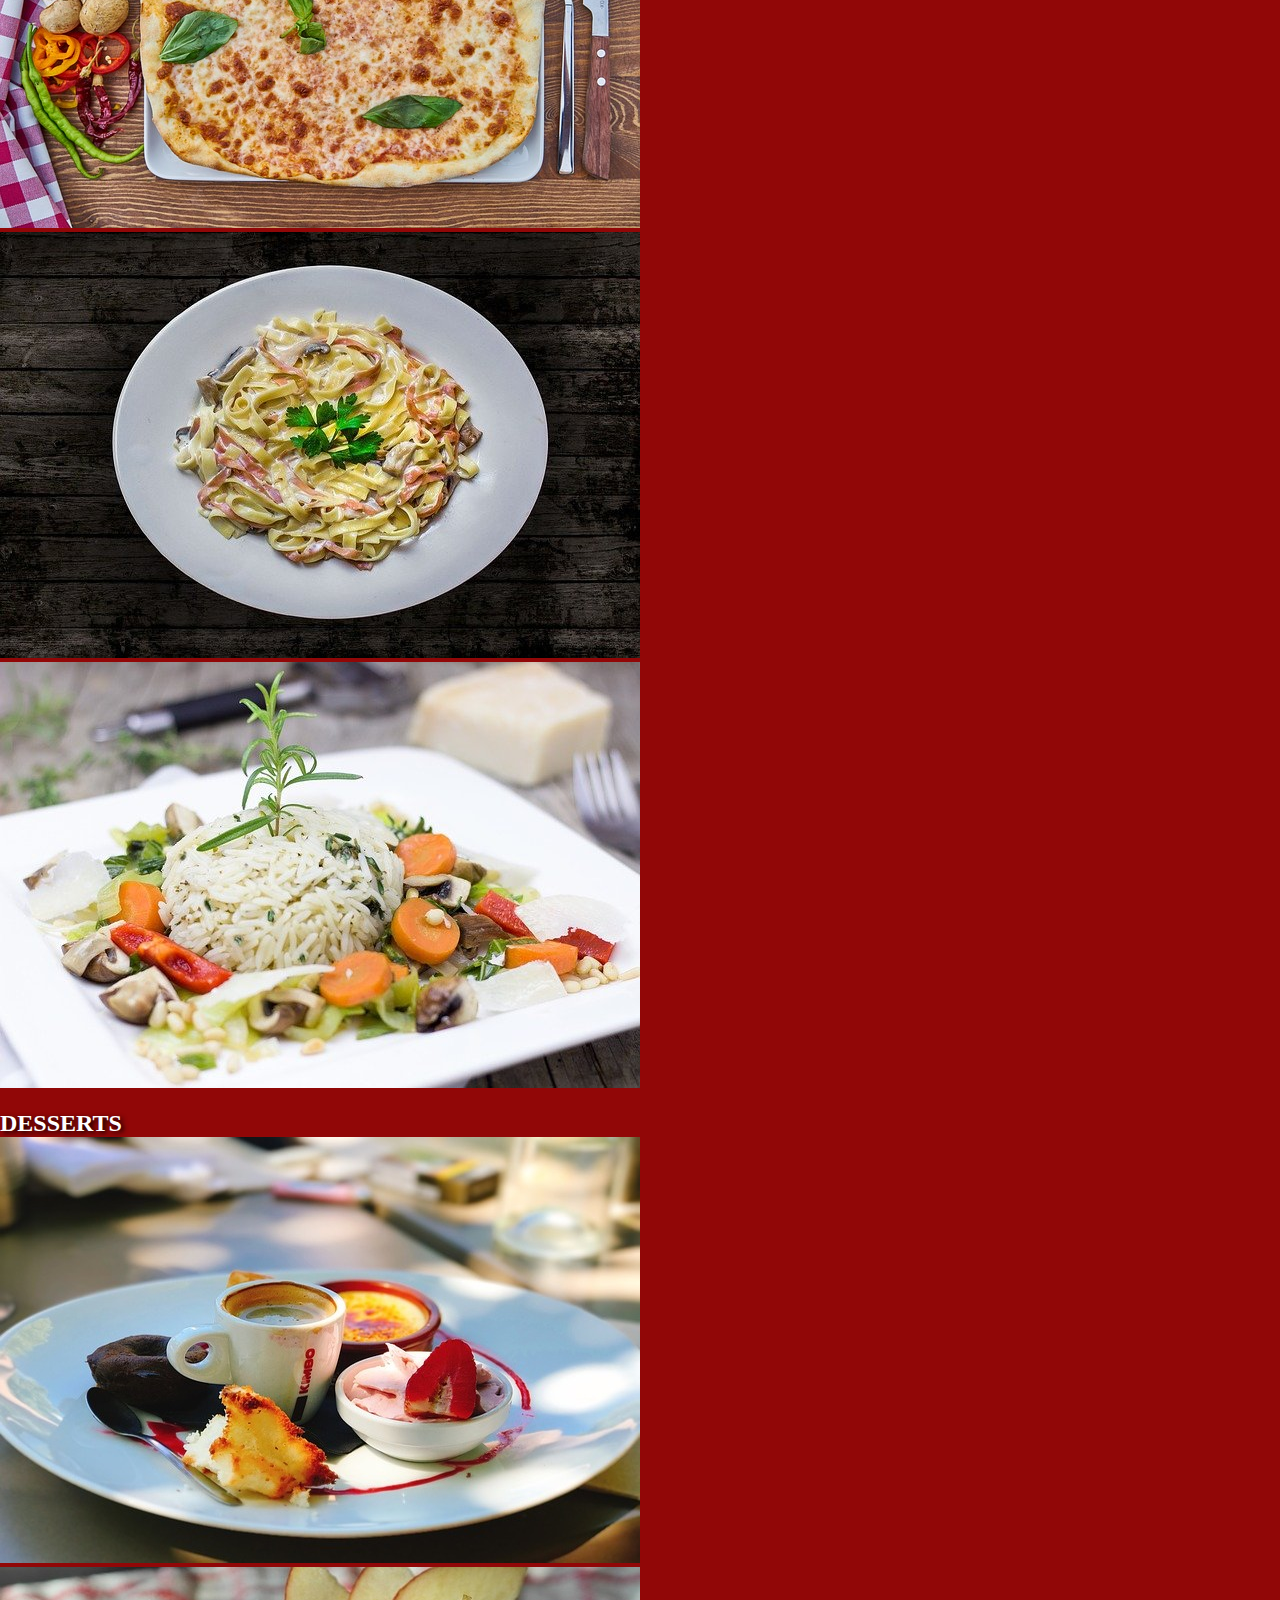
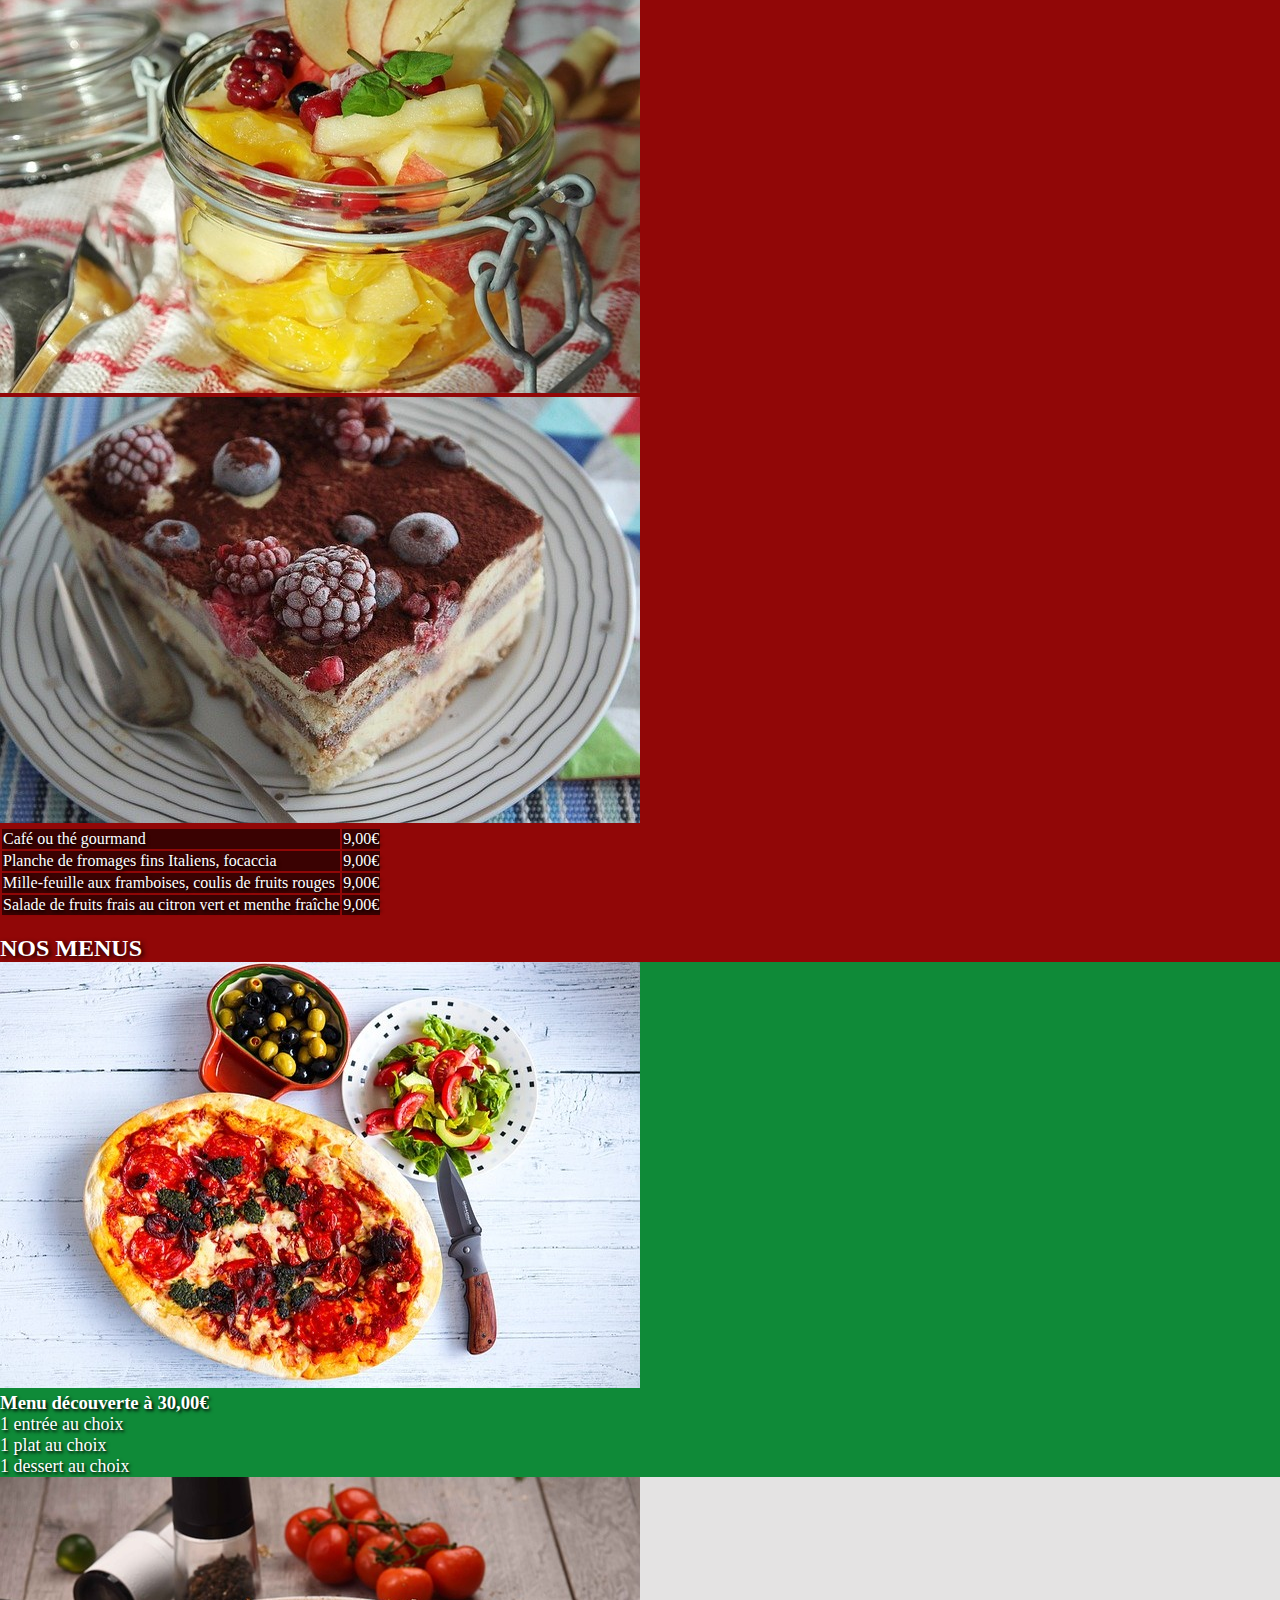
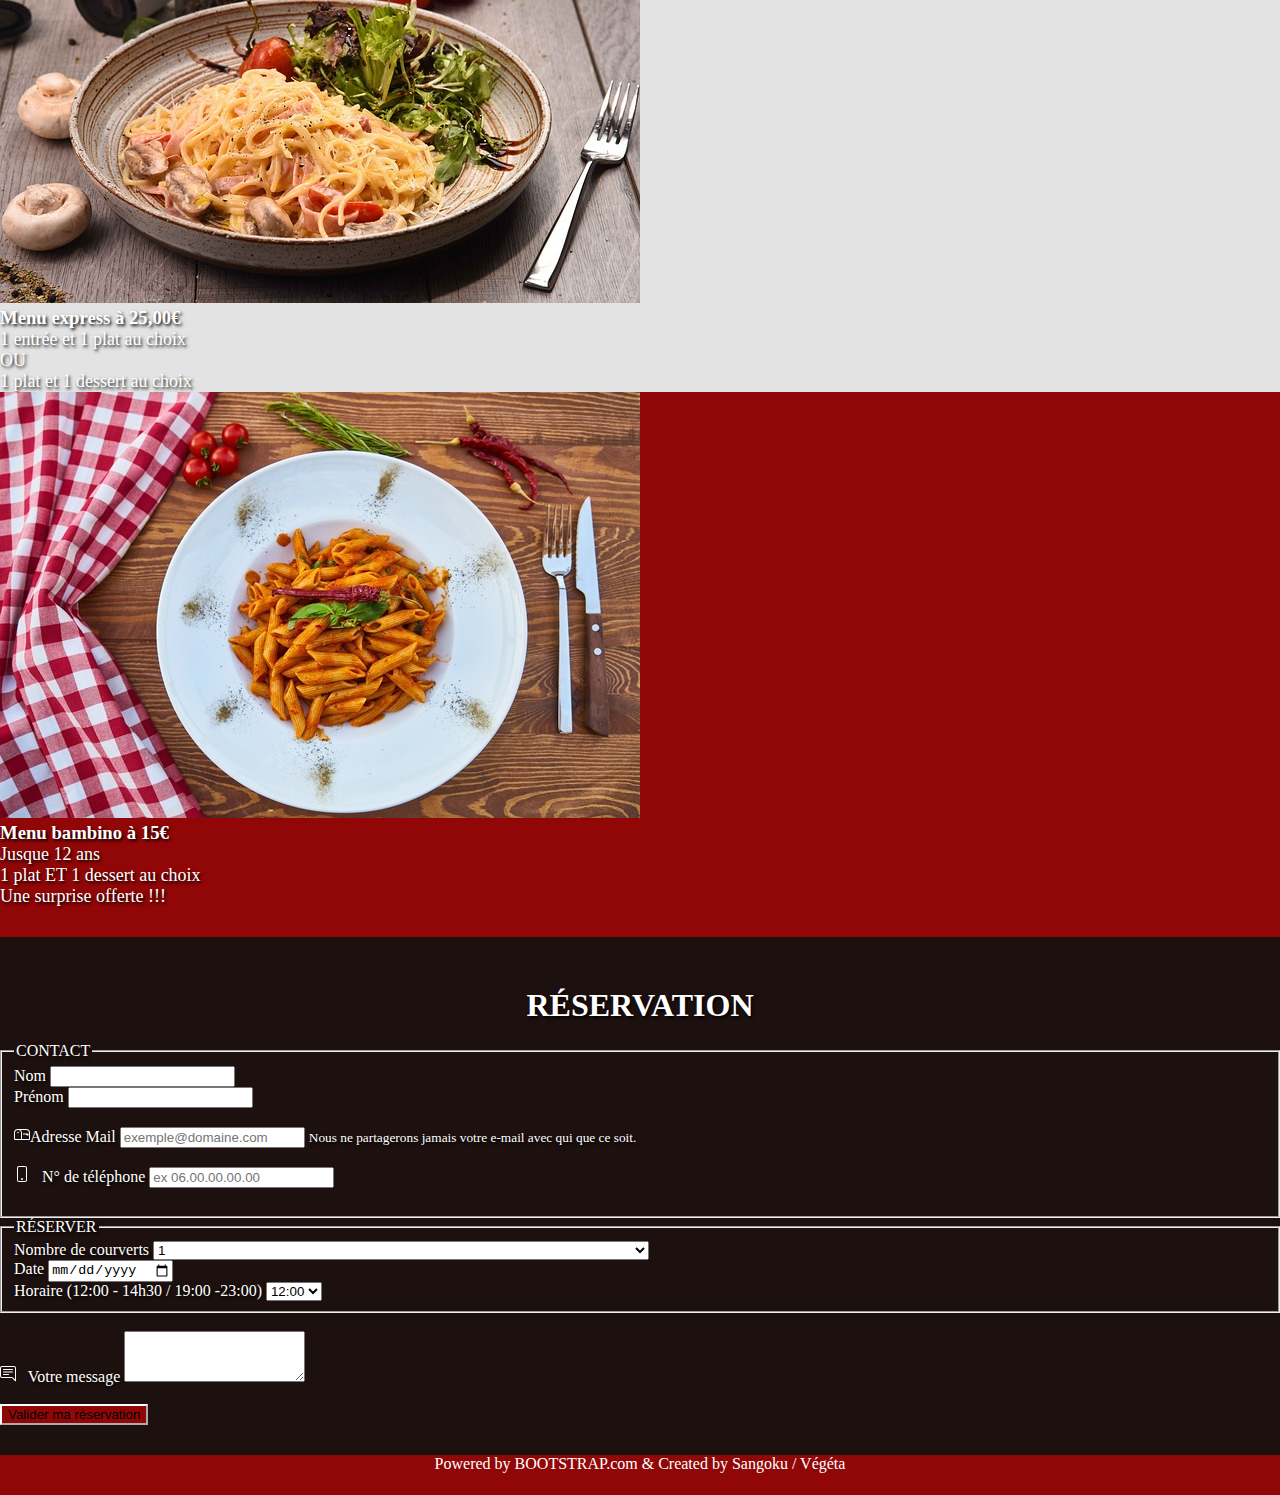
==== commit 96c3a559: "correction seb W3C" ====
--- a/index.html
+++ b/index.html
@@ -34,7 +34,7 @@
               <a class="nav-link" href="#reservation">Réservation</a>
             </li>
             <li class="contacts">
-              <h1>Contacts<h1>
+              <h1>Contacts</h1>
               <p>666 rue de la faim</p>
               <p>59500 Douai</p>
               <p>03.27.98.59.59</p>
@@ -128,11 +128,11 @@
       <!-- Carte -->
       <!-- Entrée -->
 
-      <section id="entrees"></section>
+      <section id="entrees">
         <br /><H2>ENTRÉES</H2>
         <div class="row">
           <!-- Carousel entrées-->
-          <div id="carouselExampleInterval" class="carousel slide col-lg-3" data-ride="carousel">
+          <div id="carouselEntrees" class="carousel slide col-lg-3" data-ride="carousel">
             <div class="carousel-inner">
               <div class="carousel-item active" data-interval="4000">
                 <img src="images/entrée2.jpg" class="d-block w-100" alt="entrée1">
@@ -200,7 +200,7 @@
             </table>
           </div>
           <!-- Carousel plats-->
-          <div id="carouselExampleInterval" class="carousel slide col-lg-3" data-ride="carousel">
+          <div id="carouselPlats" class="carousel slide col-lg-3" data-ride="carousel">
             <div class="carousel-inner">
               <div class="carousel-item active" data-interval="4000">
                 <img src="images/plat1.jpg" class="d-block w-100" alt="plat1">
@@ -223,7 +223,7 @@
         <H2>DESSERTS</H2>
         <div class="row">
           <!-- Carousel desserts-->
-          <div id="carouselExampleInterval" class="carousel slide col-lg-3" data-ride="carousel">
+          <div id="carouselDesserts" class="carousel slide col-lg-3" data-ride="carousel">
             <div class="carousel-inner">
               <div class="carousel-item active" data-interval="4000">
                 <img src="images/cafe.jpg" class="d-block w-100" alt="dessert1">
@@ -259,6 +259,7 @@
               </tbody>
             </table>
           </div>
+        </div>
       </section>
 
       <!-- menus -->
@@ -326,7 +327,7 @@
                   <path fill-rule="evenodd" d="M4 4a3 3 0 0 0-3 3v6h6V7a3 3 0 0 0-3-3zm0-1h8a4 4 0 0 1 4 4v6a1 1 0 0 1-1 1H1a1 1 0 0 1-1-1V7a4 4 0 0 1 4-4zm2.646 1A3.99 3.99 0 0 1 8 7v6h7V7a3 3 0 0 0-3-3H6.646z" />
                   <path fill-rule="evenodd" d="M11.793 8.5H9v-1h5a.5.5 0 0 1 .5.5v1a.5.5 0 0 1-.5.5h-1a.5.5 0 0 1-.354-.146l-.853-.854z" />
                   <path d="M5 7c0 .552-.448 0-1 0s-1 .552-1 0a1 1 0 0 1 2 0z" />
-                </svg> &nbsp Adresse Mail</label>
+                </svg>Adresse Mail</label>
               <input type="email" class="form-control" id="mail" aria-describedby="emailHelp" placeholder="exemple@domaine.com" maxlength="50" size="20" required>
               <small id="emailHelp" class="form-text text-muted">Nous ne partagerons jamais votre e-mail avec qui que ce soit.</small>
             </div>
@@ -335,7 +336,7 @@
                   <path fill-rule="evenodd" d="M11 1H5a1 1 0 0 0-1 1v12a1 1 0 0 0 1 1h6a1 1 0 0 0 1-1V2a1 1 0 0 0-1-1zM5 0a2 2 0 0 0-2 2v12a2 2 0 0 0 2 2h6a2 2 0 0 0 2-2V2a2 2 0 0 0-2-2H5z" />
                   <path fill-rule="evenodd" d="M8 14a1 1 0 1 0 0-2 1 1 0 0 0 0 2z" />
                 </svg> &nbsp N° de téléphone </label>
-              <input type="tel" class="form-control" id="firstName" pattern="[0-9]{2}.[0-9]{2}.[0-9]{2}.[0-9]{2}.[0-9]{2}" placeholder="ex 06.00.00.00.00" size="20" required>
+              <input type="tel" class="form-control" id="phone" pattern="[0-9]{2}.[0-9]{2}.[0-9]{2}.[0-9]{2}.[0-9]{2}" placeholder="ex 06.00.00.00.00" size="20" required>
             </div>
           </div><br />
         </fieldset>
@@ -366,7 +367,7 @@
             </div>
             <div class="col-sm-12 col-lg-4">
               <label for="time">Horaire (12:00 - 14h30 / 19:00 -23:00)</label>
-              <select class="form-control" id="time" required minlength="4">
+              <select class="form-control" id="time" required>
                 <option>12:00</option>
                 <option>12:30</option>
                 <option>13:00</option>
@@ -381,7 +382,6 @@
                 <option>22:30</option>
                 <option>22:00</option>
                 <option>22:30</option>
-                </option>
               </select>
             </div>
         </fieldset>
--- a/css/styles.css
+++ b/css/styles.css
@@ -24,14 +24,13 @@
 }
 
 #colonne_droite {
-    background-image: url("../image-accueil/fond8.jpg");
     background-size: cover;
     background-repeat: no-repeat;
     background-attachment: fixed;
     background-position: top;
     color: white;
     margin-right: 0;  
-    background-image: url("../image-accueil/fond8.3.jpg");
+    background-image: url("../images/bg_carte101.jpg");
     right: 0;
     height: 100%;
     margin-right: 0px; 
@@ -78,7 +77,7 @@
     font-size: xx-large;
     color: white;
     text-shadow: black 0.1em 0.1em 0.2em;
-    background-color: rgba(0,0,0,0.4) ;
+    background-color: rgba(0,0,0,0.6) ;
     padding: 15px;
 }
 
@@ -134,7 +133,7 @@
 td{
     color: white;
     text-shadow: black 0.1em 0.1em 0.2em;
-    background-color: rgba(0,0,0,0.4) ;
+    background-color:  rgba(0, 0, 0, 0.6); 
 }
 .prix{
     text-align: right;
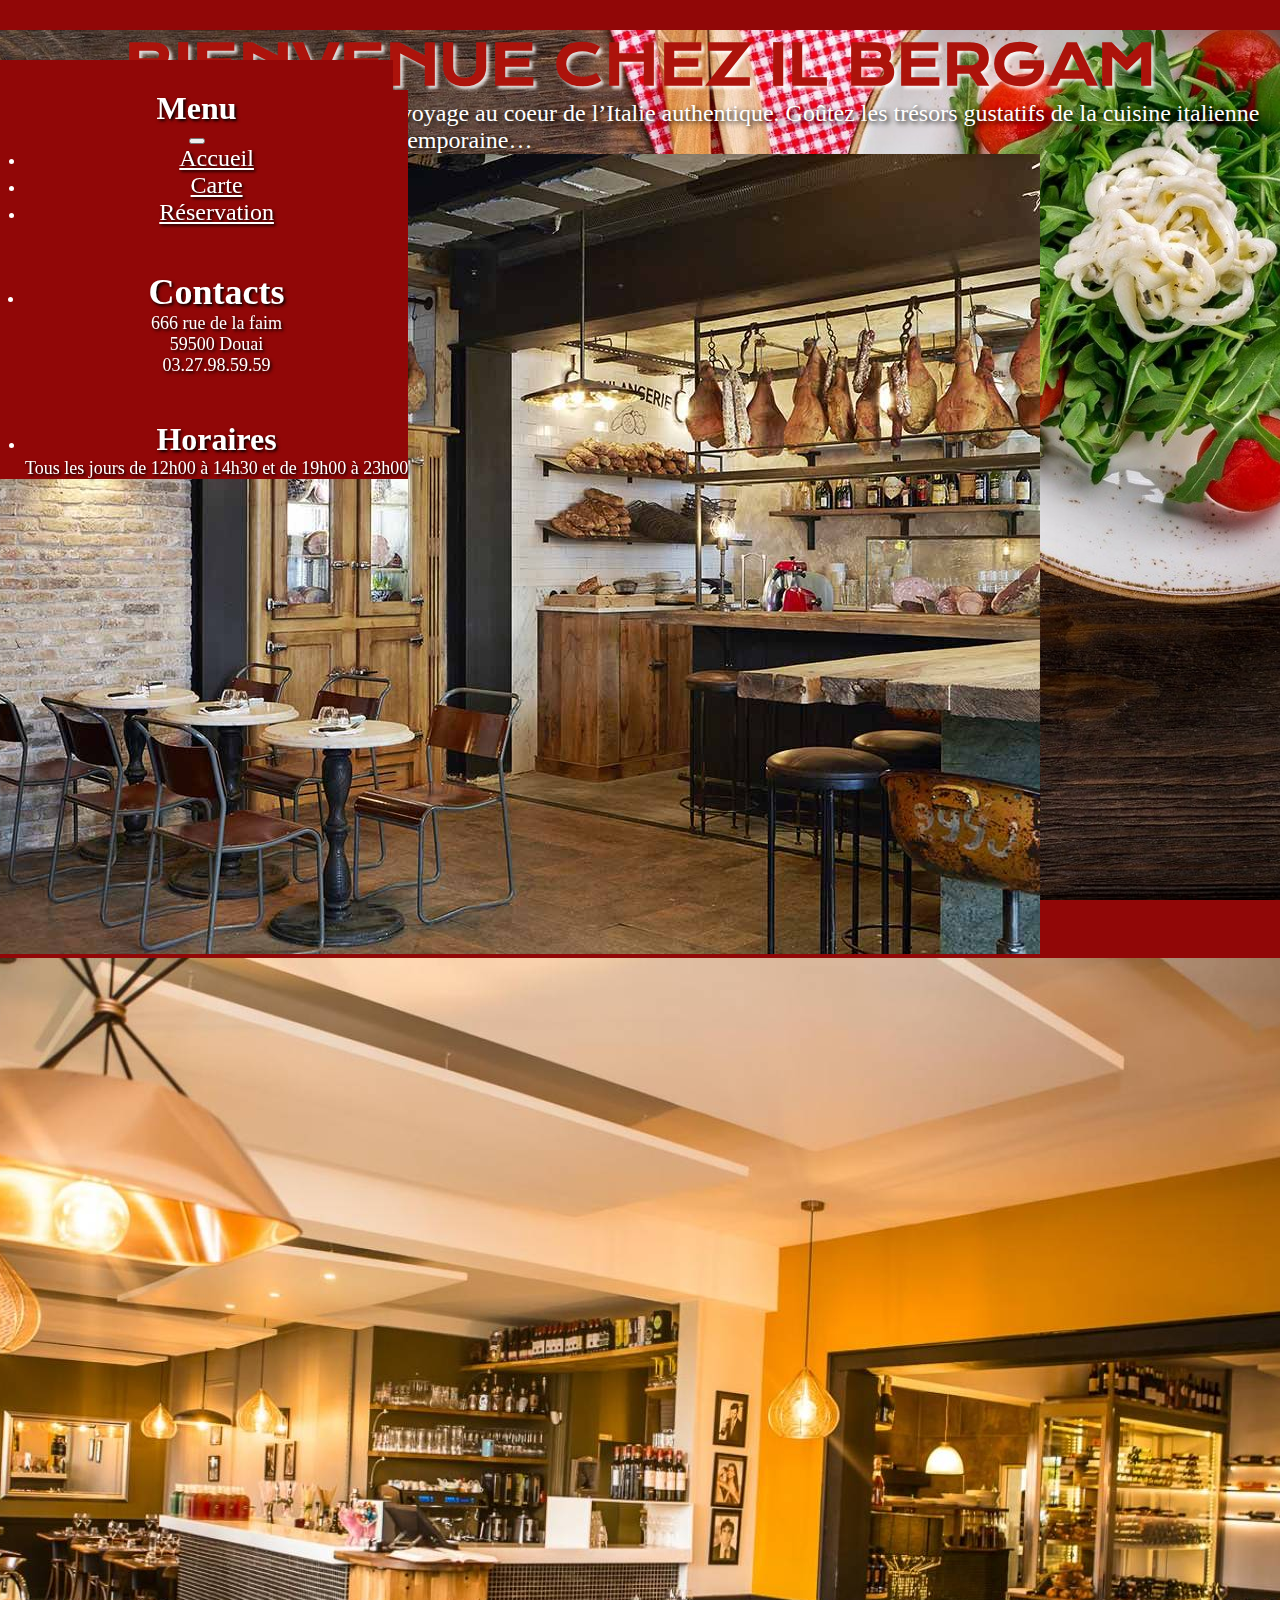
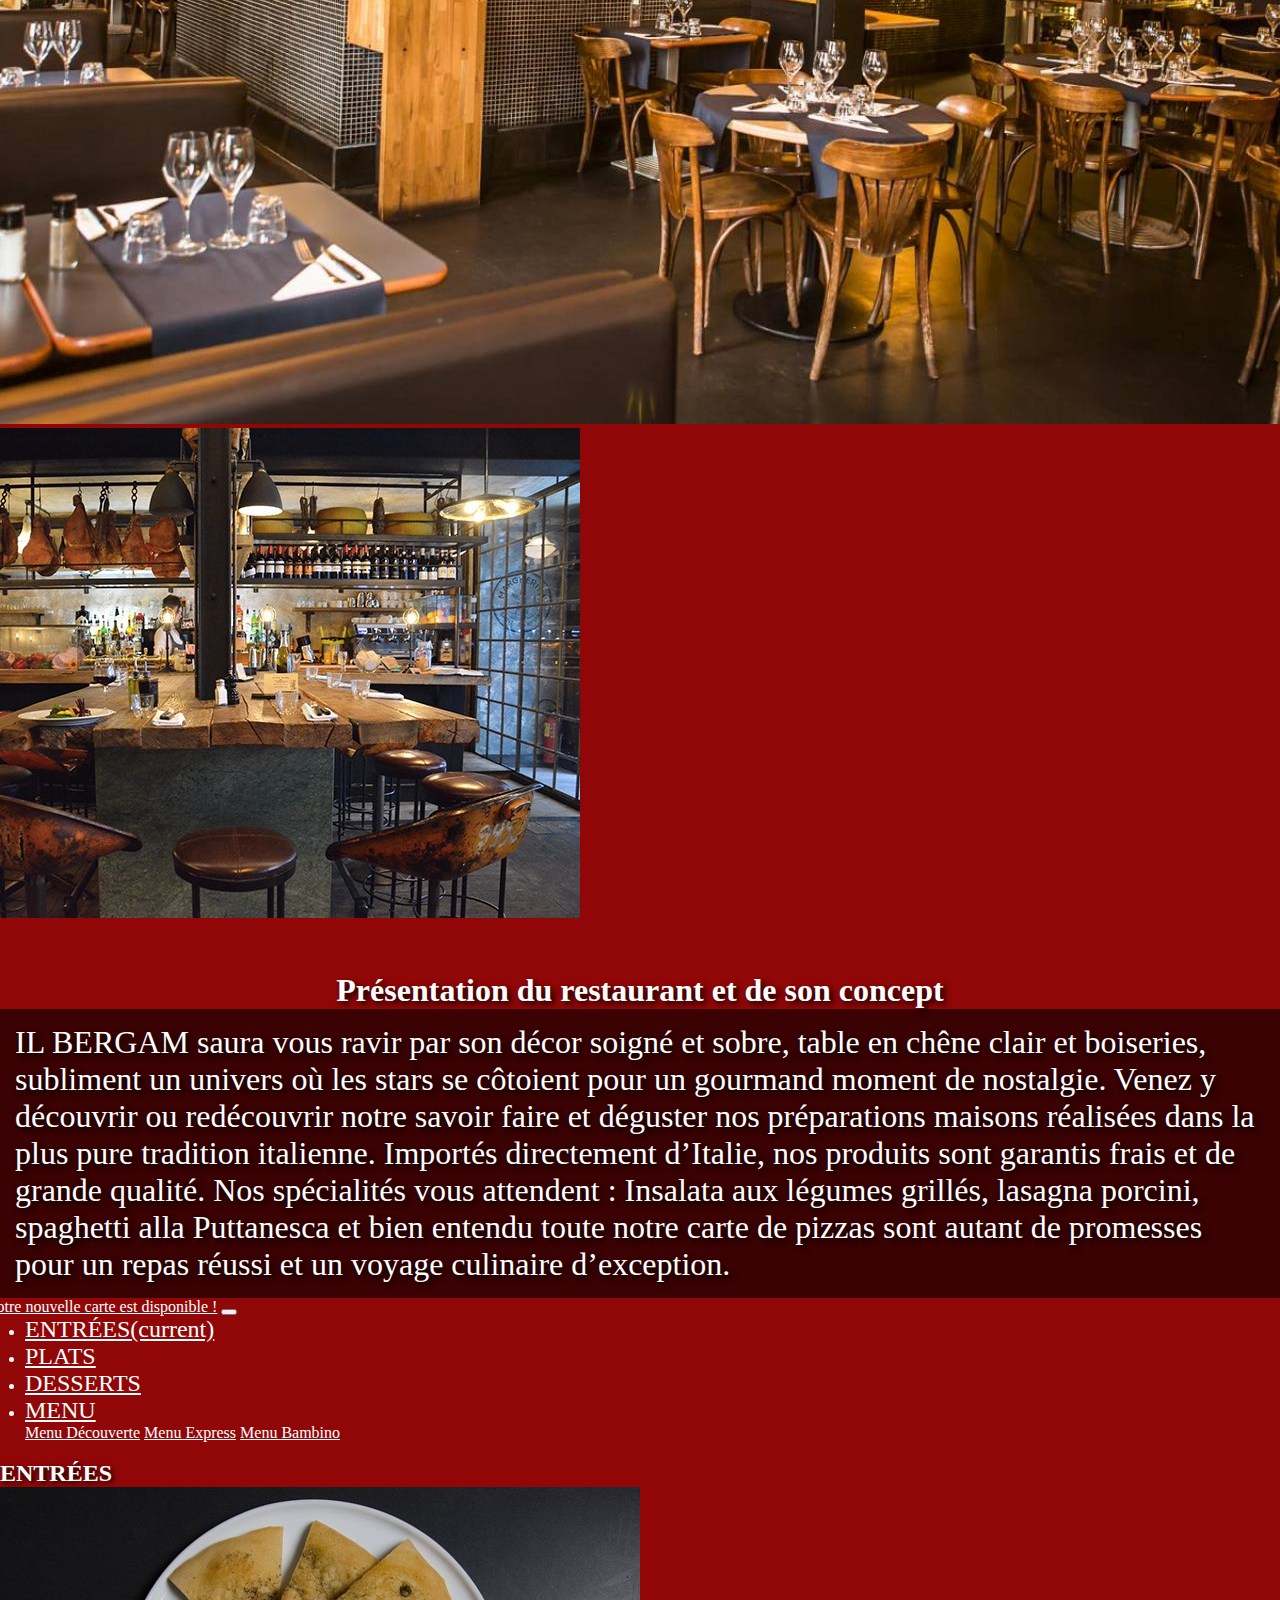
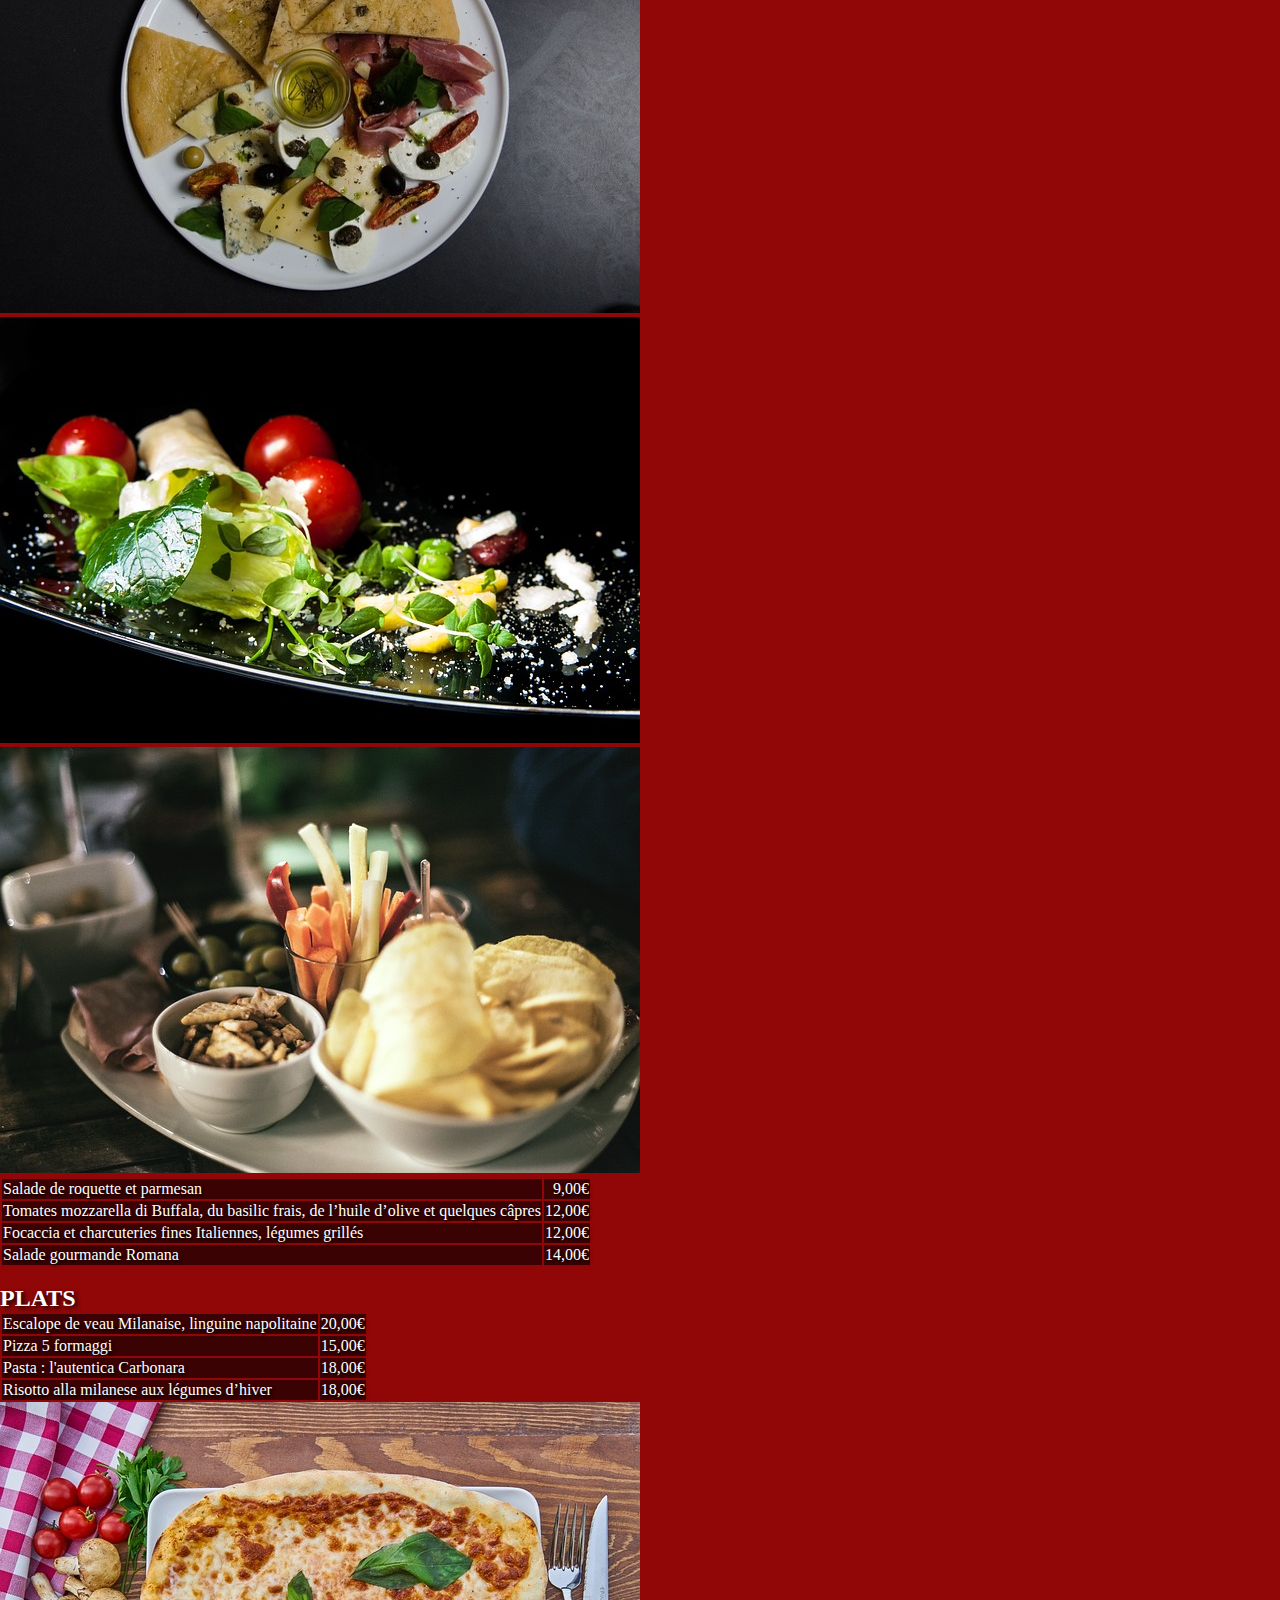
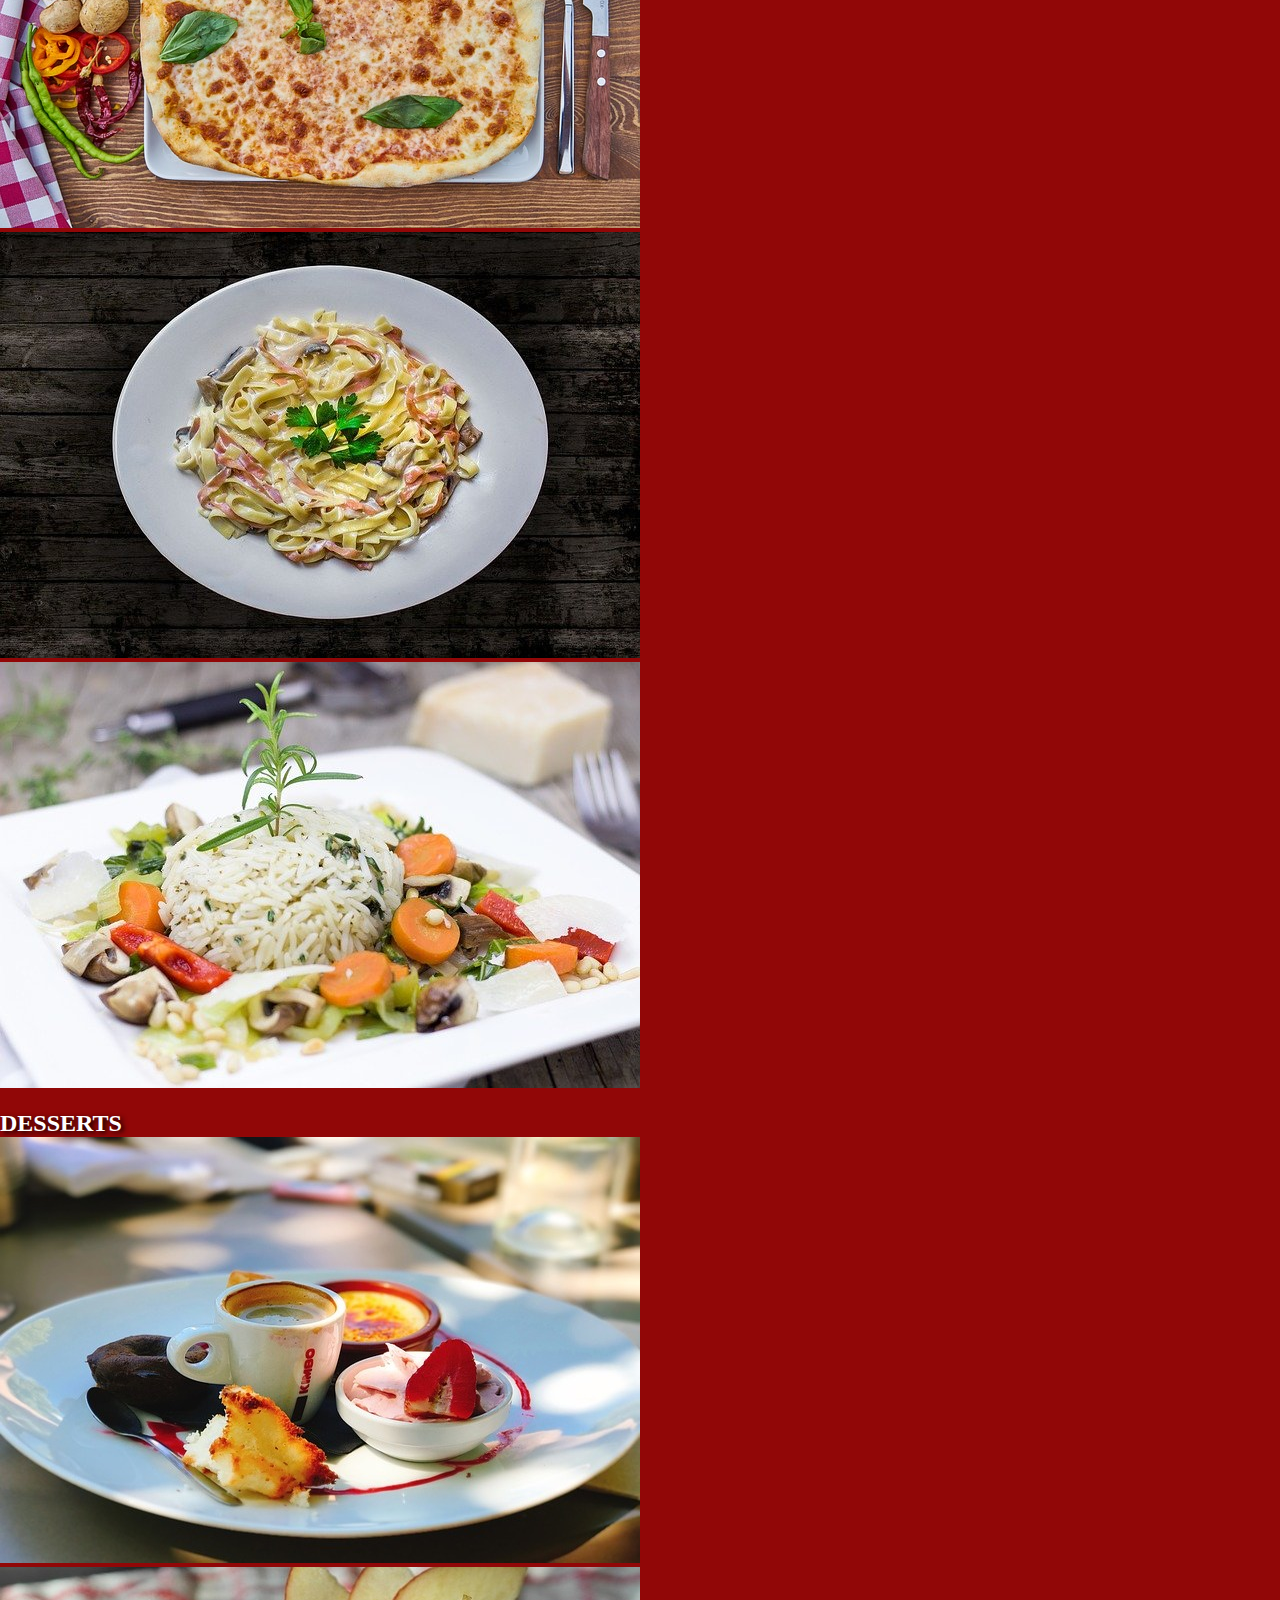
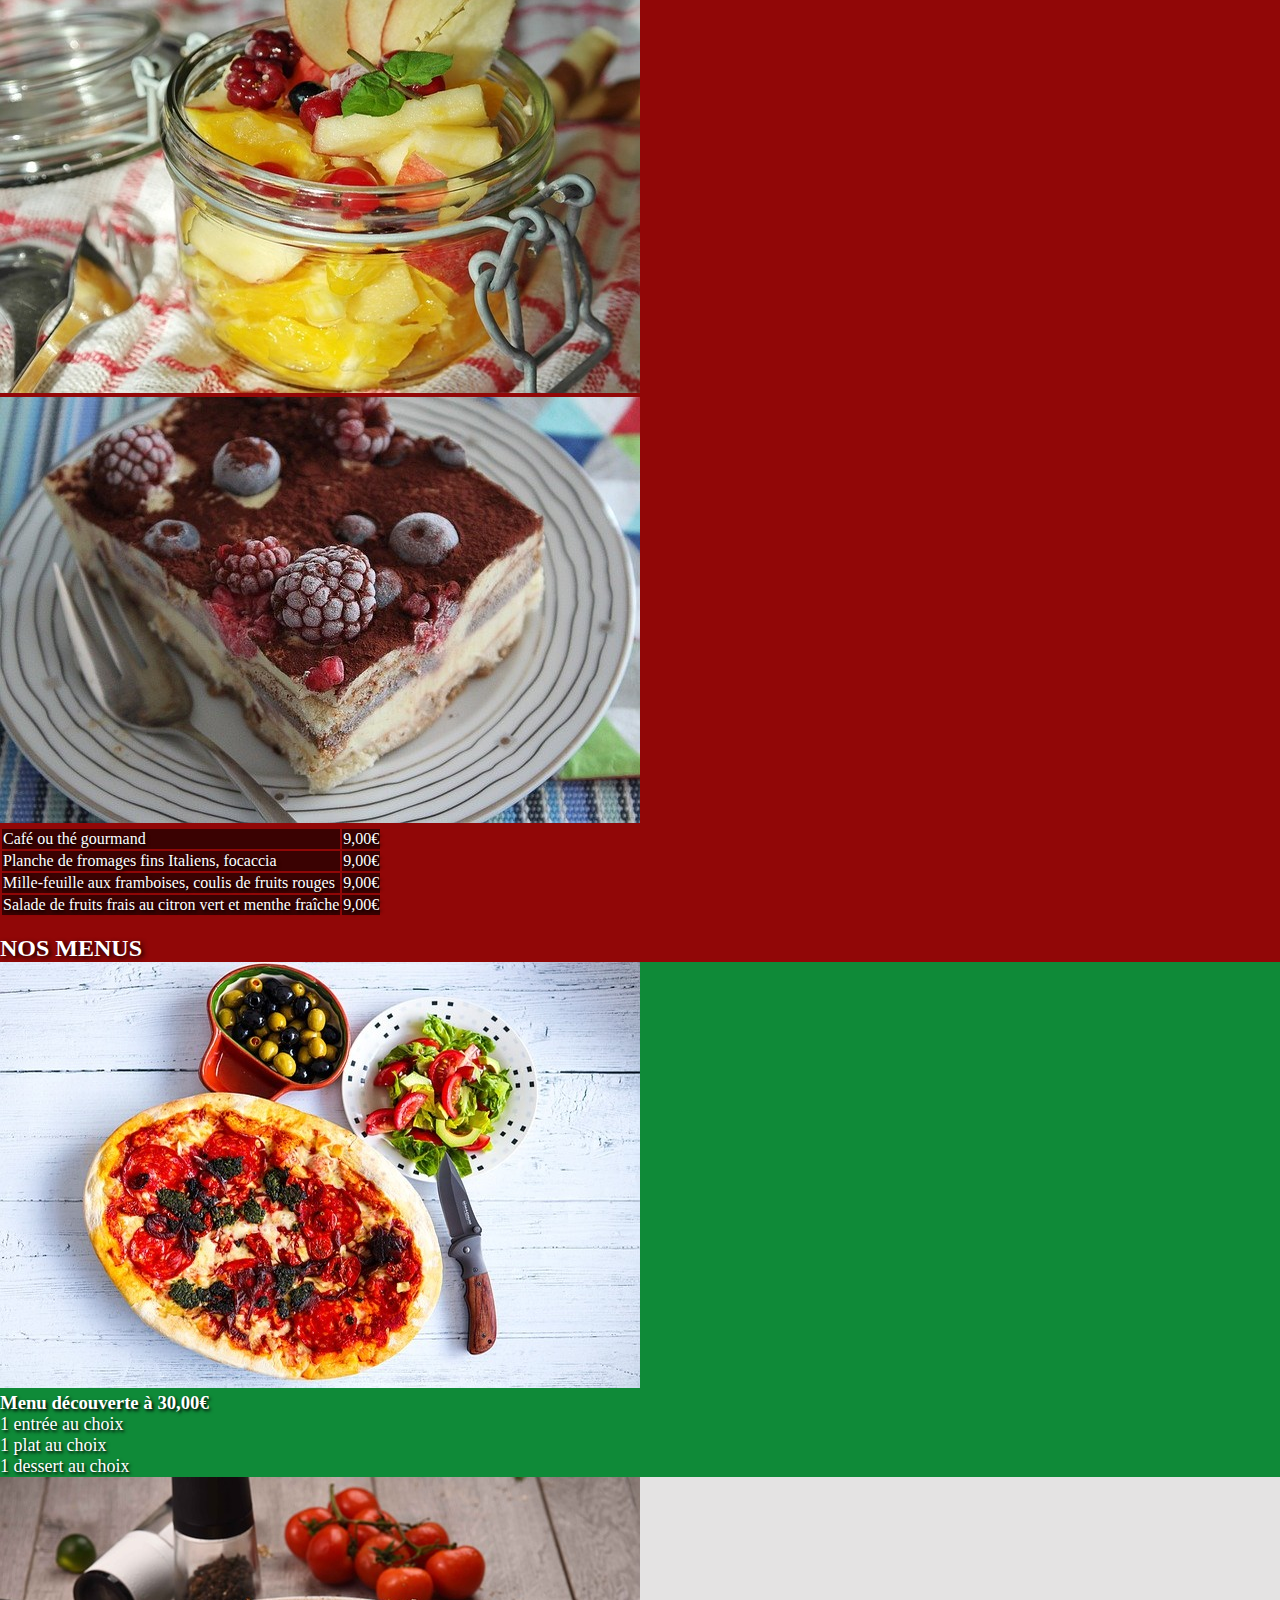
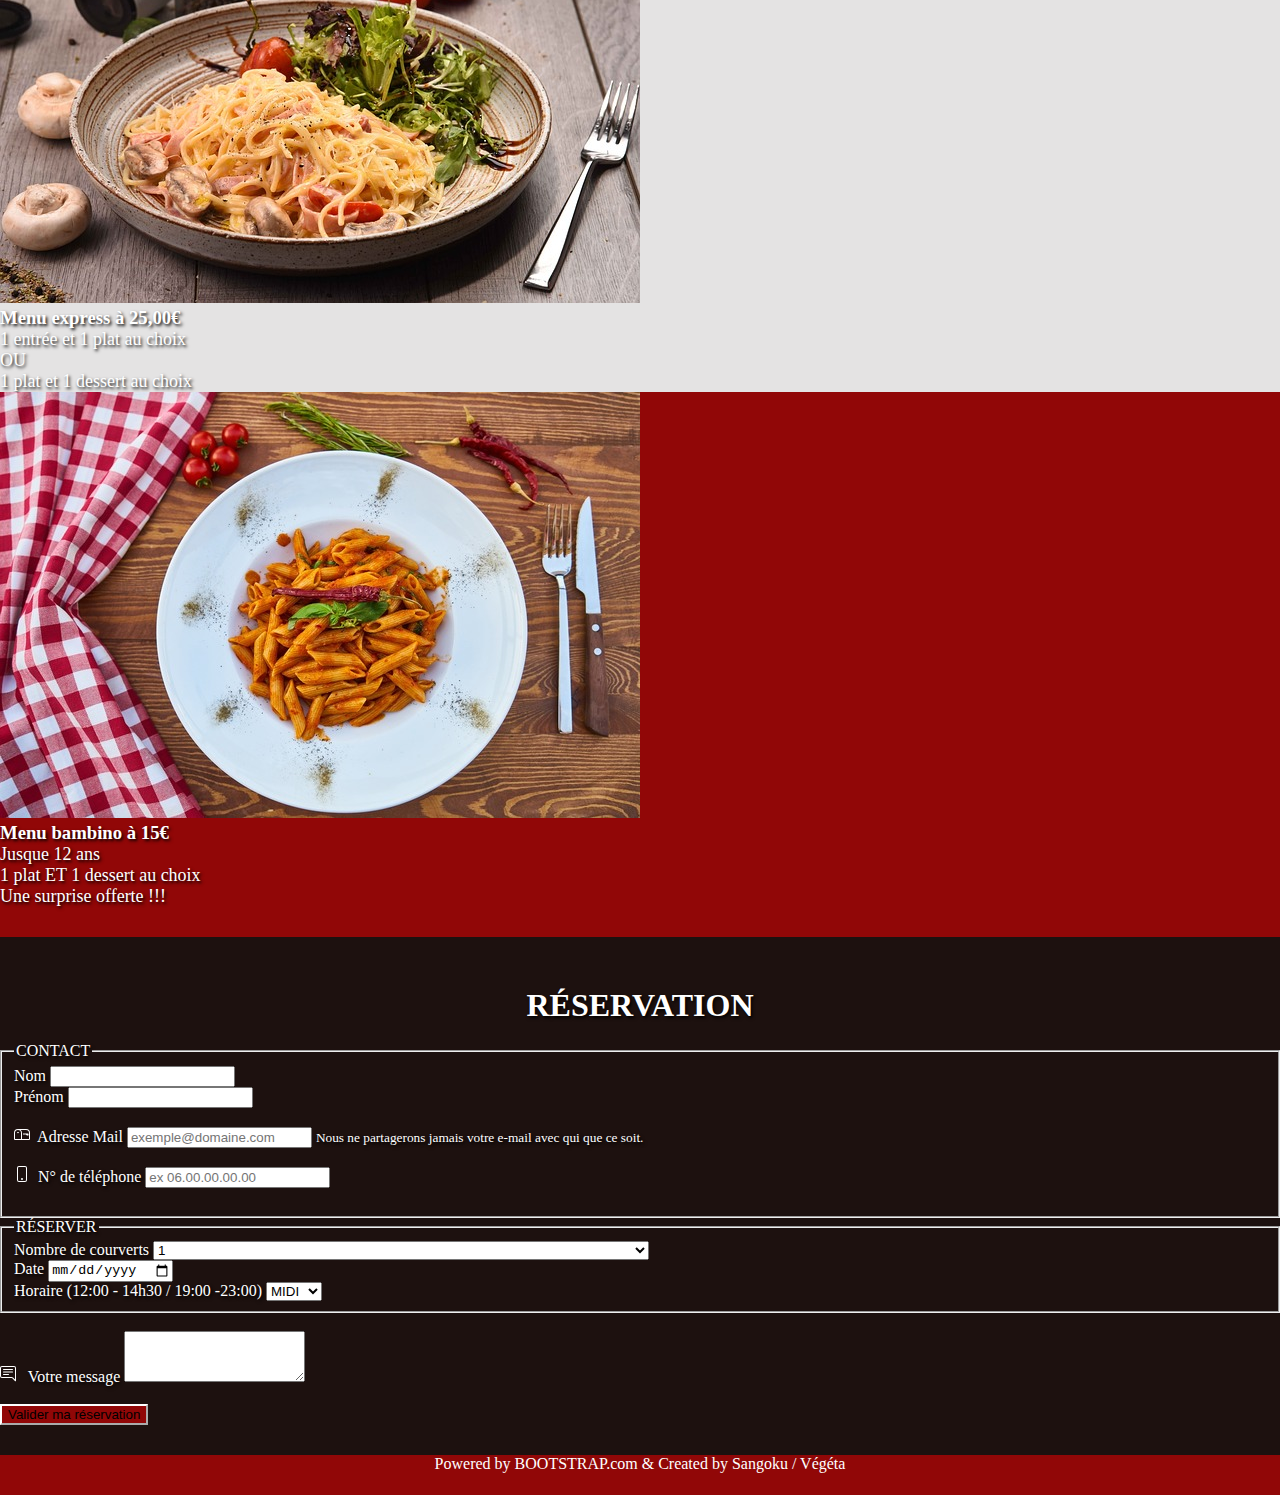
==== commit db1d2c55: "2e correction W3C" ====
--- a/index.html
+++ b/index.html
@@ -312,7 +312,7 @@
           <legend>CONTACT</legend>
           <div class="row container">
             <div class="col">
-              <label for="Name">Nom</label>
+              <label for="name">Nom</label>
               <input type="text" class="form-control" id="name" placeholder="" required>
             </div>
             <div class="col">
@@ -327,7 +327,7 @@
                   <path fill-rule="evenodd" d="M4 4a3 3 0 0 0-3 3v6h6V7a3 3 0 0 0-3-3zm0-1h8a4 4 0 0 1 4 4v6a1 1 0 0 1-1 1H1a1 1 0 0 1-1-1V7a4 4 0 0 1 4-4zm2.646 1A3.99 3.99 0 0 1 8 7v6h7V7a3 3 0 0 0-3-3H6.646z" />
                   <path fill-rule="evenodd" d="M11.793 8.5H9v-1h5a.5.5 0 0 1 .5.5v1a.5.5 0 0 1-.5.5h-1a.5.5 0 0 1-.354-.146l-.853-.854z" />
                   <path d="M5 7c0 .552-.448 0-1 0s-1 .552-1 0a1 1 0 0 1 2 0z" />
-                </svg>Adresse Mail</label>
+                </svg>&nbsp; Adresse Mail</label>
               <input type="email" class="form-control" id="mail" aria-describedby="emailHelp" placeholder="exemple@domaine.com" maxlength="50" size="20" required>
               <small id="emailHelp" class="form-text text-muted">Nous ne partagerons jamais votre e-mail avec qui que ce soit.</small>
             </div>
@@ -335,7 +335,7 @@
               <label for="phone"><br /><svg width="1em" height="1em" viewBox="0 0 16 16" class="bi bi-phone" fill="currentColor" xmlns="http://www.w3.org/2000/svg">
                   <path fill-rule="evenodd" d="M11 1H5a1 1 0 0 0-1 1v12a1 1 0 0 0 1 1h6a1 1 0 0 0 1-1V2a1 1 0 0 0-1-1zM5 0a2 2 0 0 0-2 2v12a2 2 0 0 0 2 2h6a2 2 0 0 0 2-2V2a2 2 0 0 0-2-2H5z" />
                   <path fill-rule="evenodd" d="M8 14a1 1 0 1 0 0-2 1 1 0 0 0 0 2z" />
-                </svg> &nbsp N° de téléphone </label>
+                </svg>&nbsp; N° de téléphone </label>
               <input type="tel" class="form-control" id="phone" pattern="[0-9]{2}.[0-9]{2}.[0-9]{2}.[0-9]{2}.[0-9]{2}" placeholder="ex 06.00.00.00.00" size="20" required>
             </div>
           </div><br />
@@ -368,12 +368,13 @@
             <div class="col-sm-12 col-lg-4">
               <label for="time">Horaire (12:00 - 14h30 / 19:00 -23:00)</label>
               <select class="form-control" id="time" required>
+                <option>MIDI</option>
                 <option>12:00</option>
                 <option>12:30</option>
                 <option>13:00</option>
                 <option>13:30</option>
                 <option>14:00</option>
-                <option>-</option>
+                <option>SOIR</option>
                 <option>19:00</option>
                 <option>19:30</option>
                 <option>20:00</option>
@@ -384,13 +385,14 @@
                 <option>22:30</option>
               </select>
             </div>
+          </div>
         </fieldset>
 
         <div class="col-lg-6">
           <label for="commentaire"><br /><svg width="1em" height="1em" viewBox="0 0 16 16" class="bi bi-chat-right-text" fill="currentColor" xmlns="http://www.w3.org/2000/svg">
               <path fill-rule="evenodd" d="M2 1h12a1 1 0 0 1 1 1v11.586l-2-2A2 2 0 0 0 11.586 11H2a1 1 0 0 1-1-1V2a1 1 0 0 1 1-1zm12-1a2 2 0 0 1 2 2v12.793a.5.5 0 0 1-.854.353l-2.853-2.853a1 1 0 0 0-.707-.293H2a2 2 0 0 1-2-2V2a2 2 0 0 1 2-2h12z" />
               <path fill-rule="evenodd" d="M3 3.5a.5.5 0 0 1 .5-.5h9a.5.5 0 0 1 0 1h-9a.5.5 0 0 1-.5-.5zM3 6a.5.5 0 0 1 .5-.5h9a.5.5 0 0 1 0 1h-9A.5.5 0 0 1 3 6zm0 2.5a.5.5 0 0 1 .5-.5h5a.5.5 0 0 1 0 1h-5a.5.5 0 0 1-.5-.5z" />
-            </svg> &nbsp Votre message</label>
+            </svg> &nbsp; Votre message</label>
           <textarea class="form-control" id="commentaire" rows="3"></textarea>
         </div><br />
 
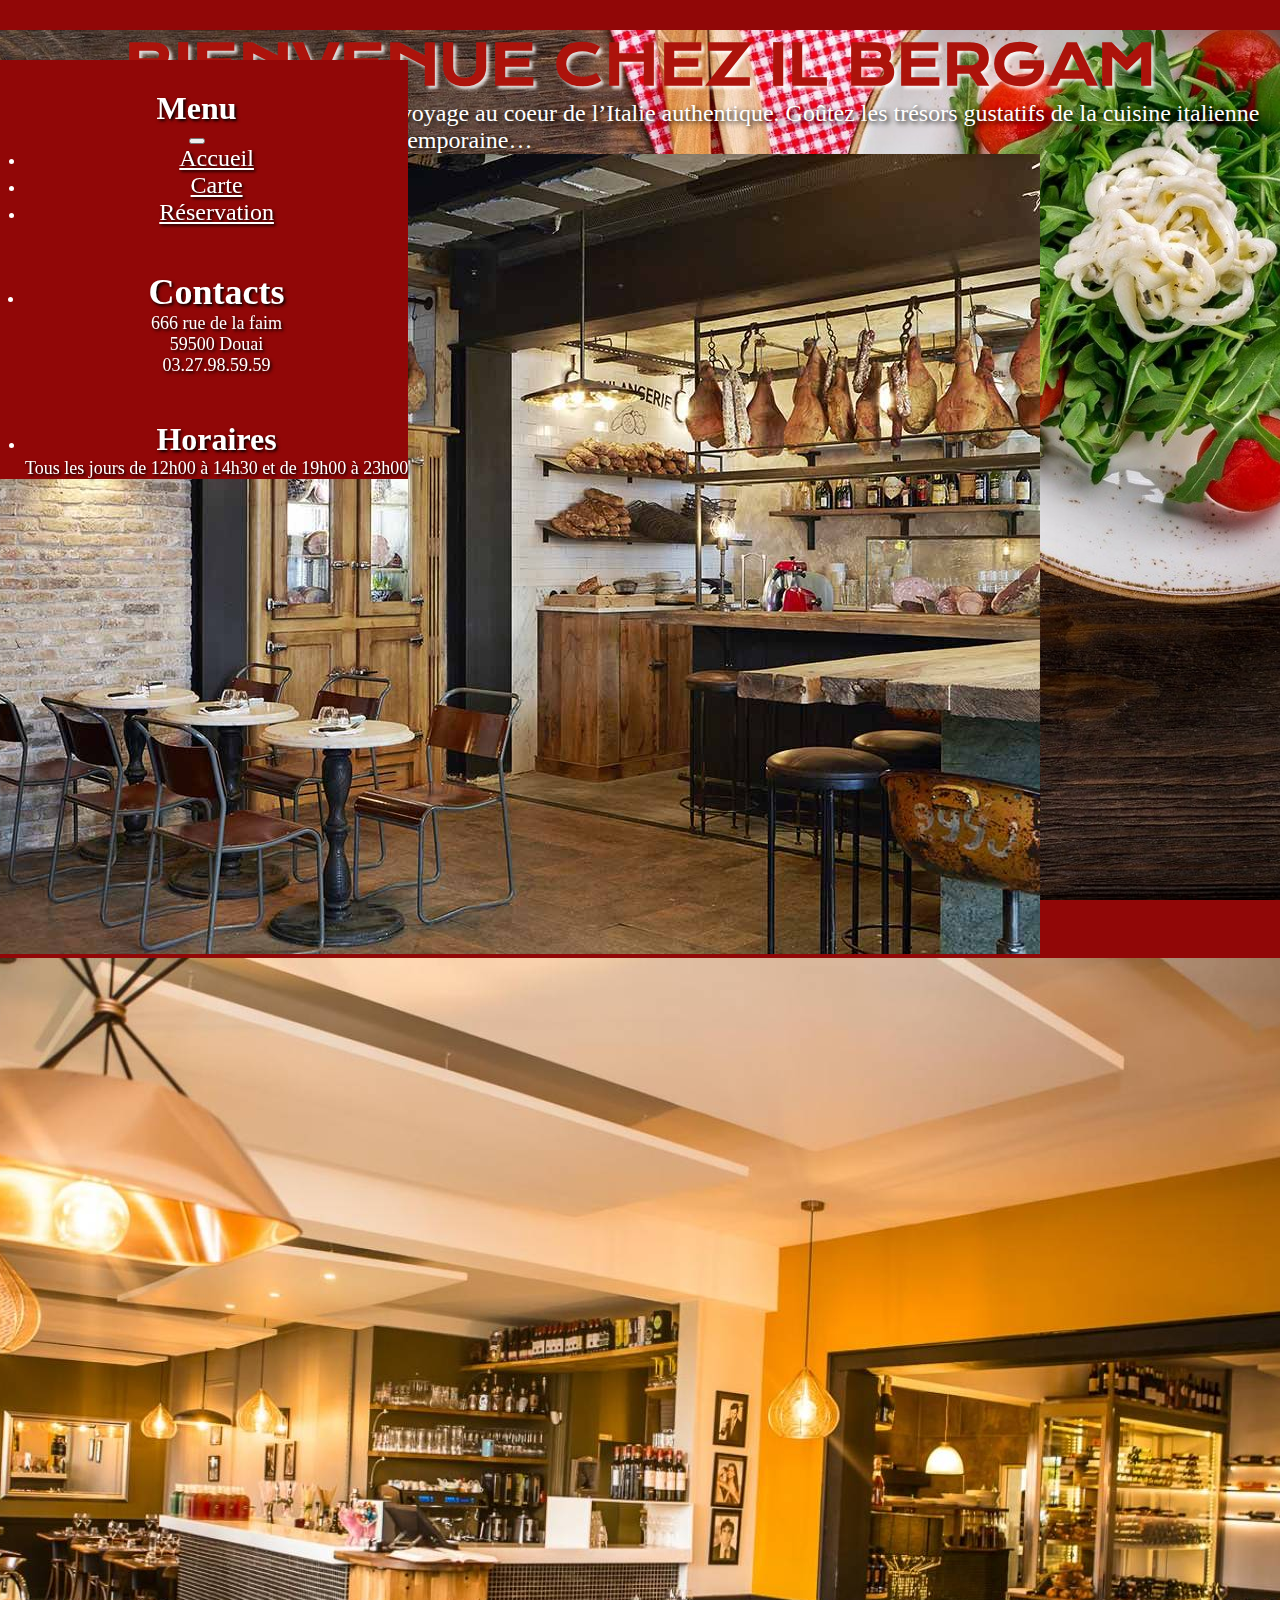
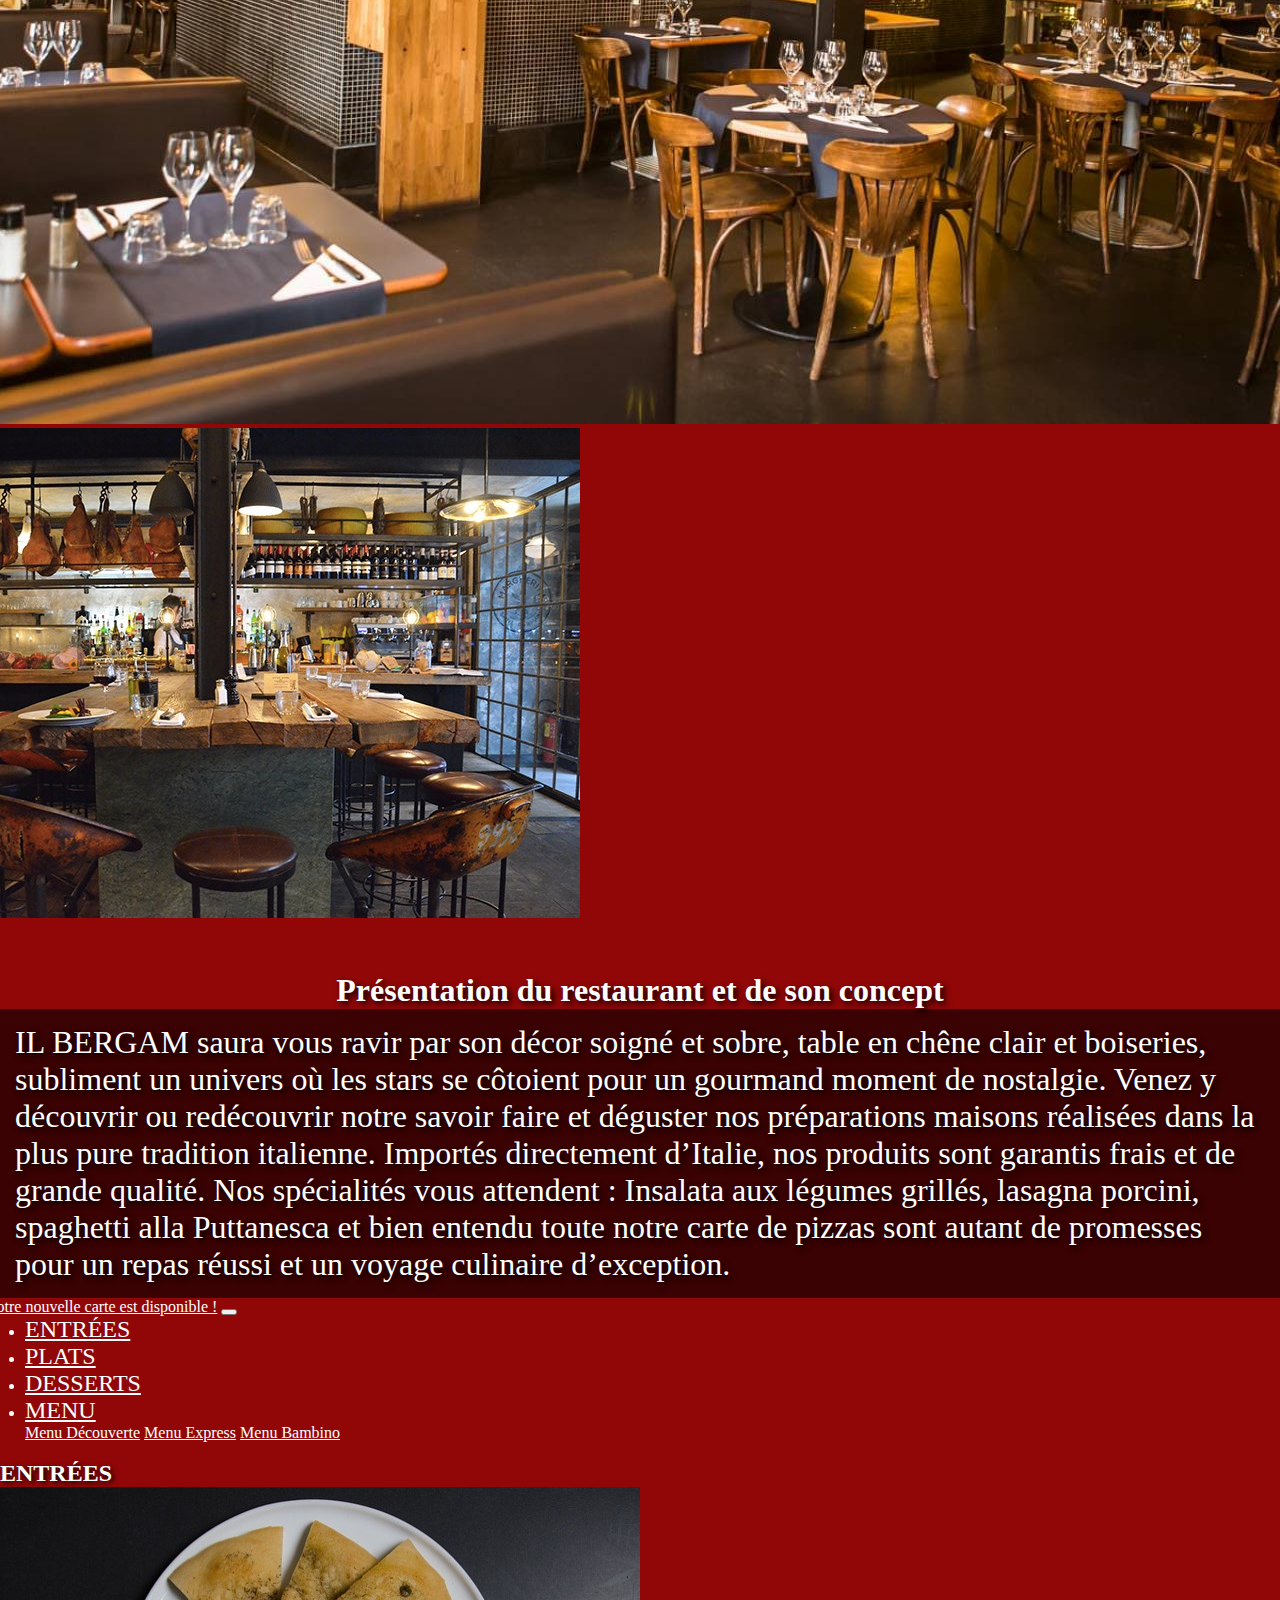
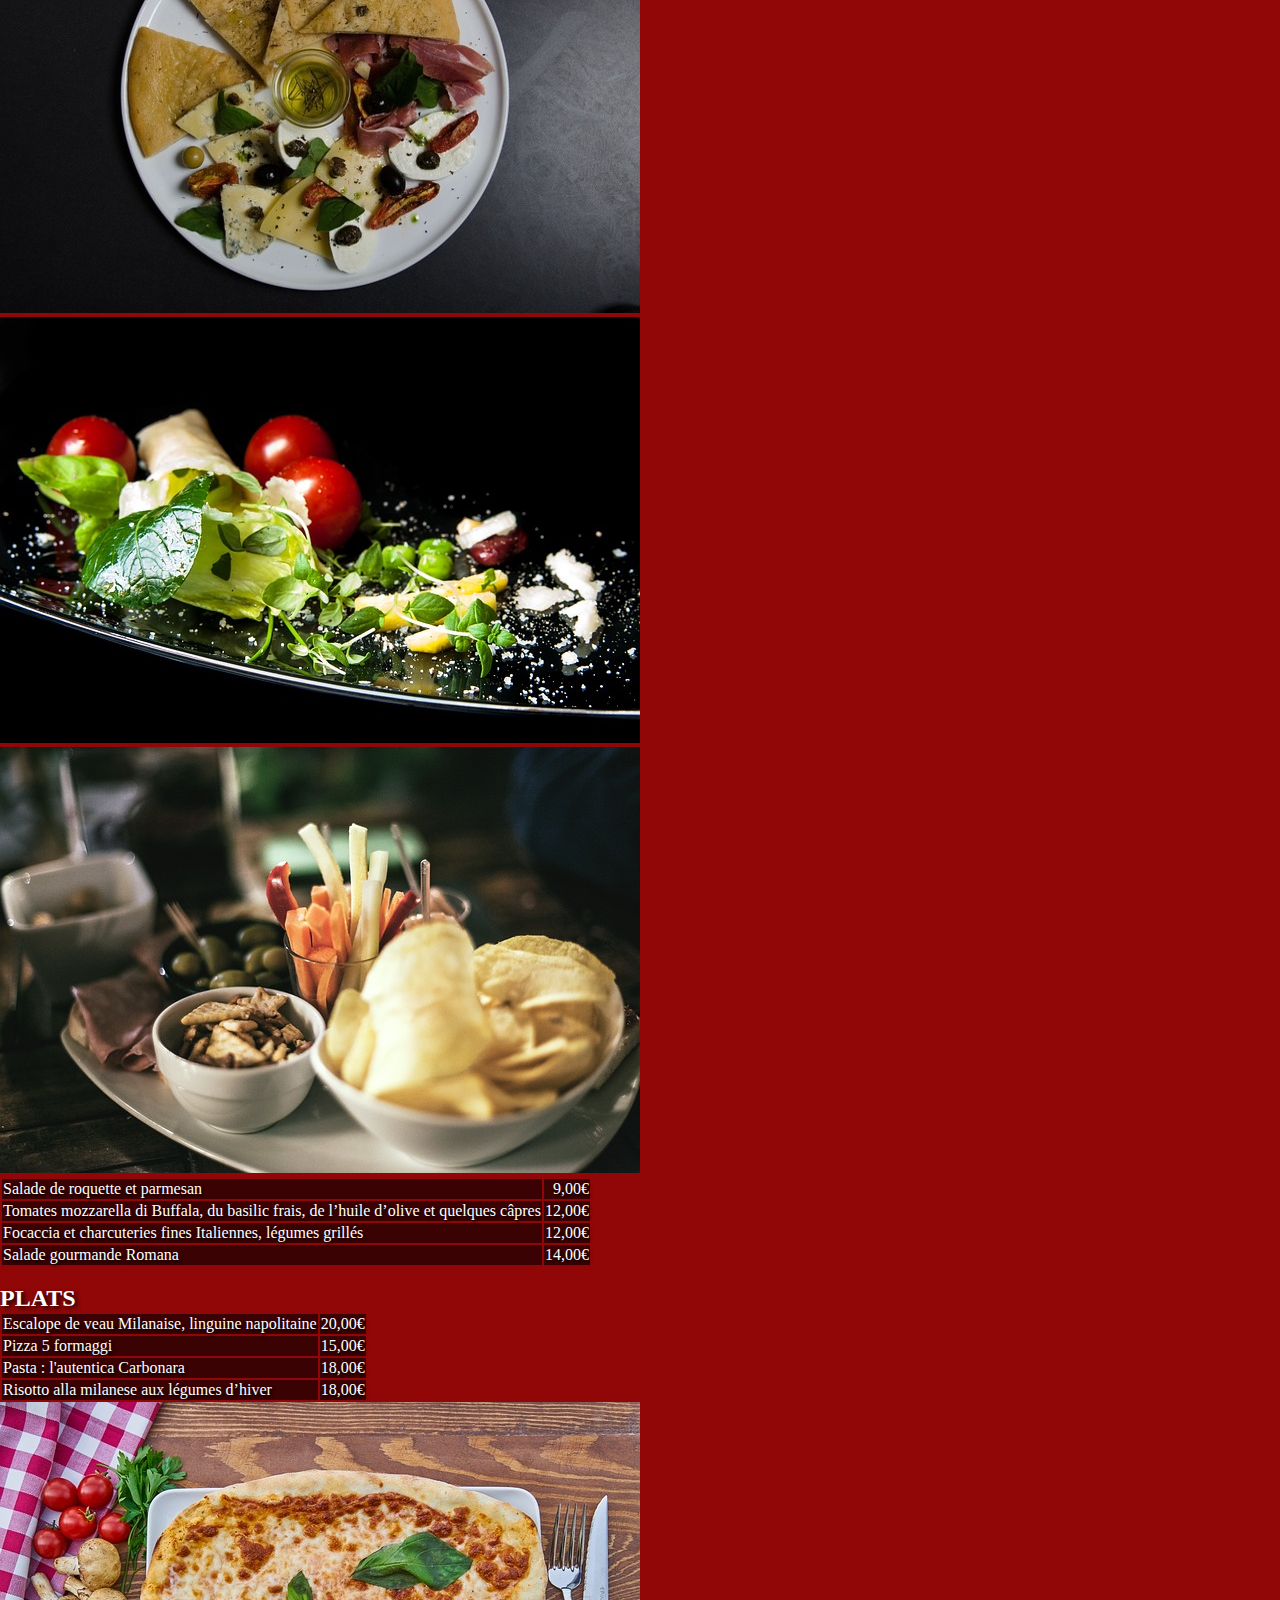
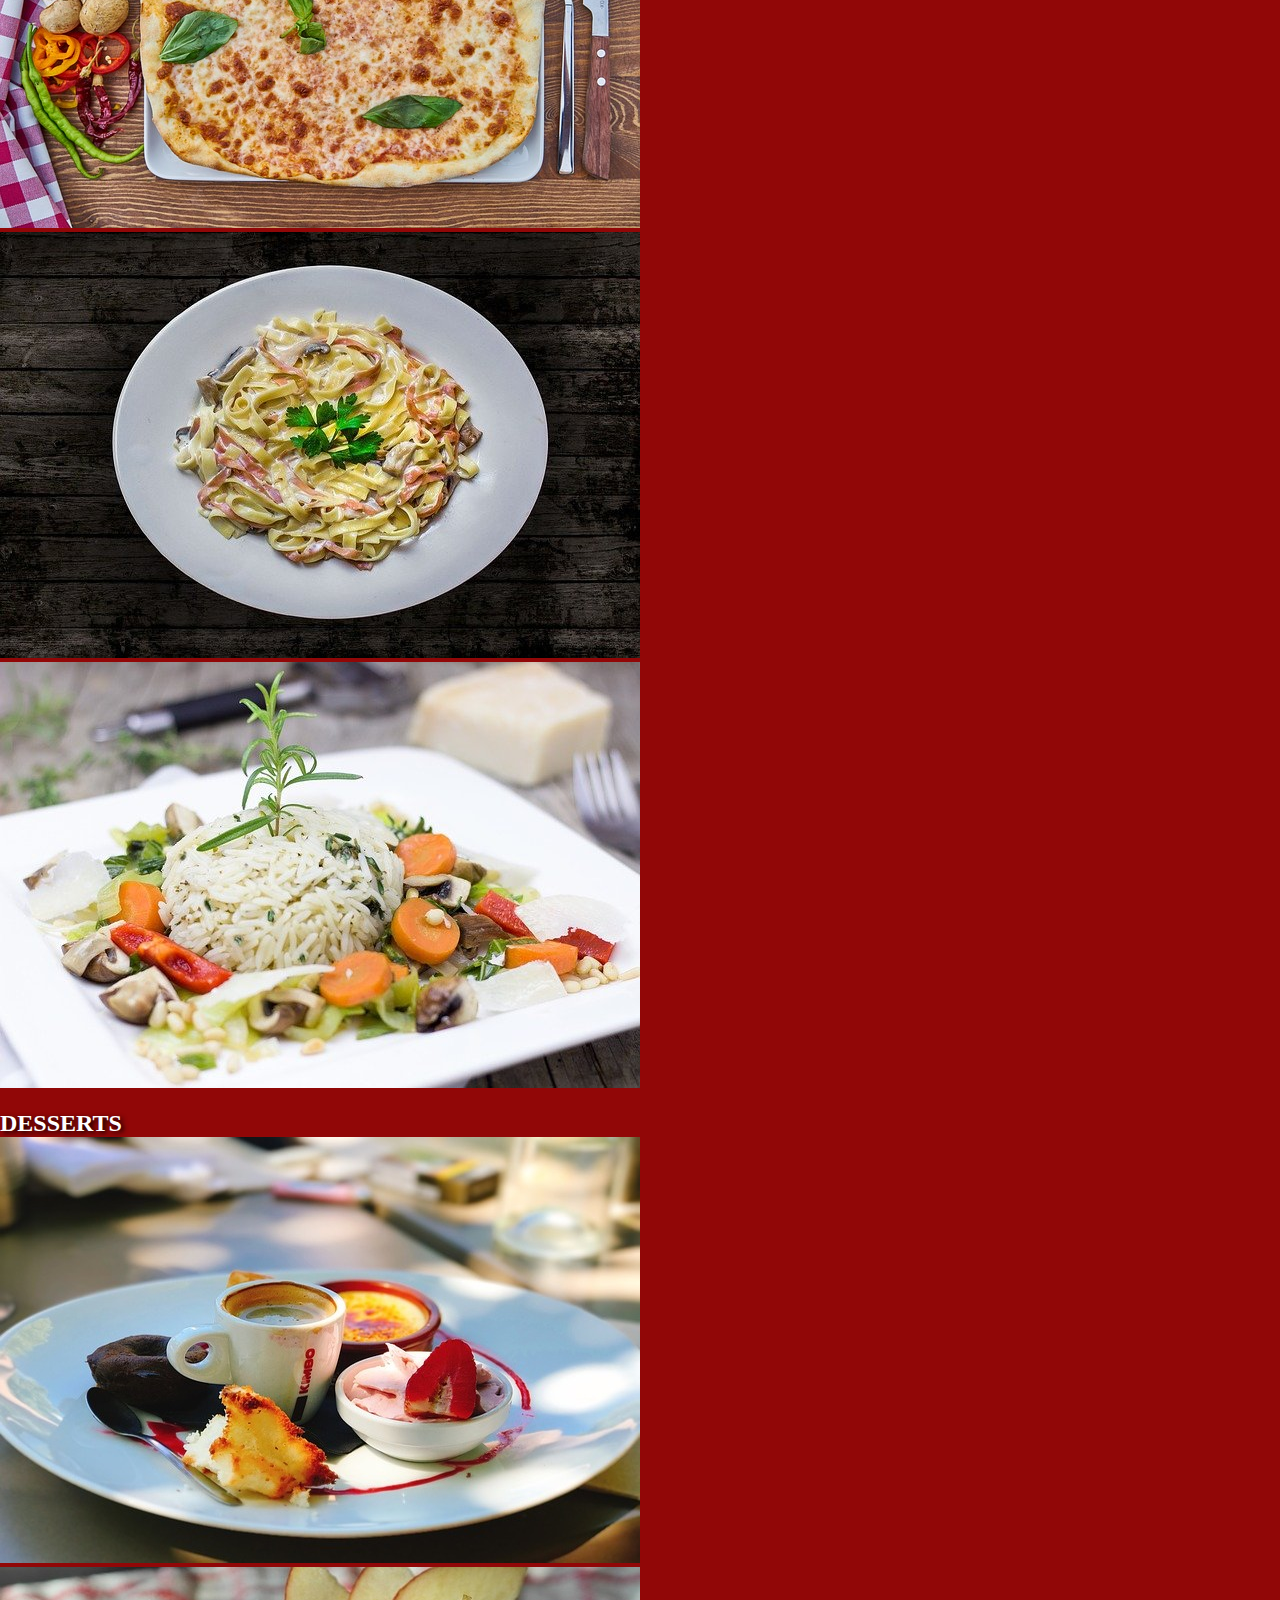
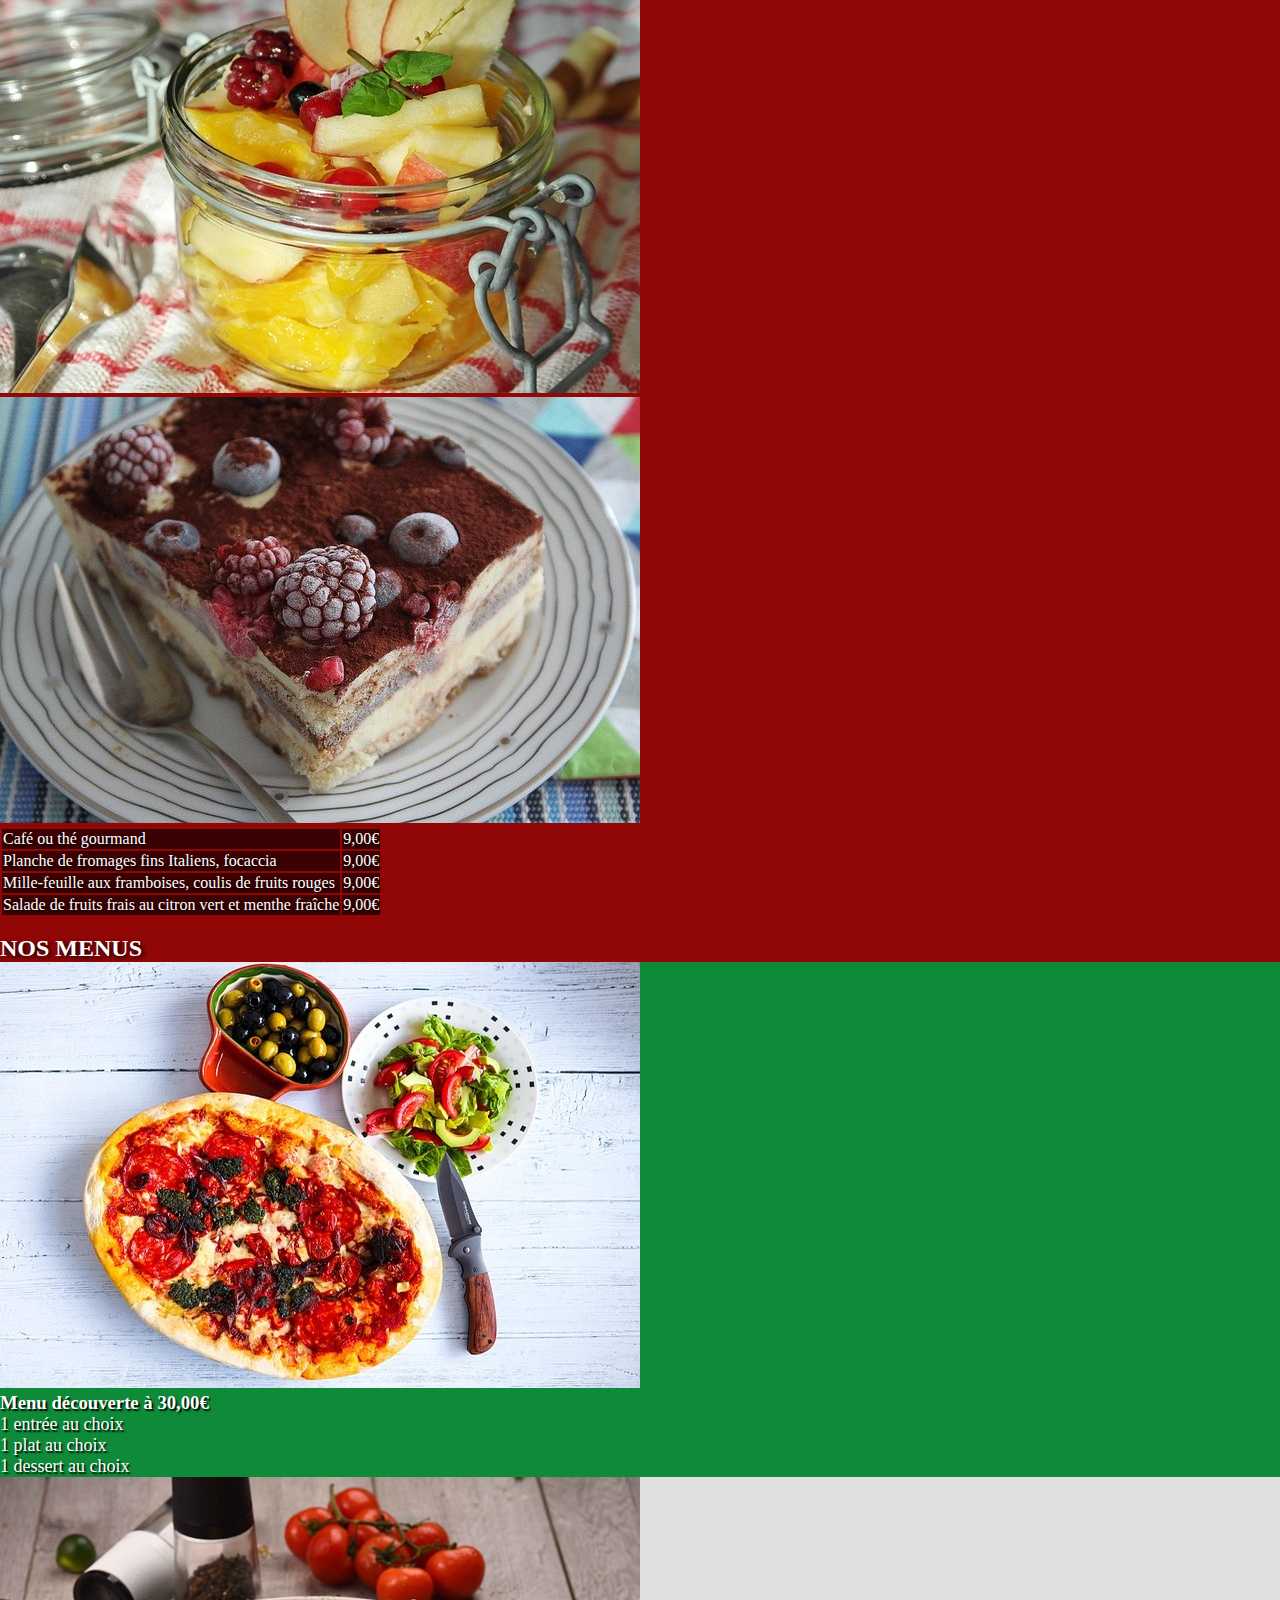
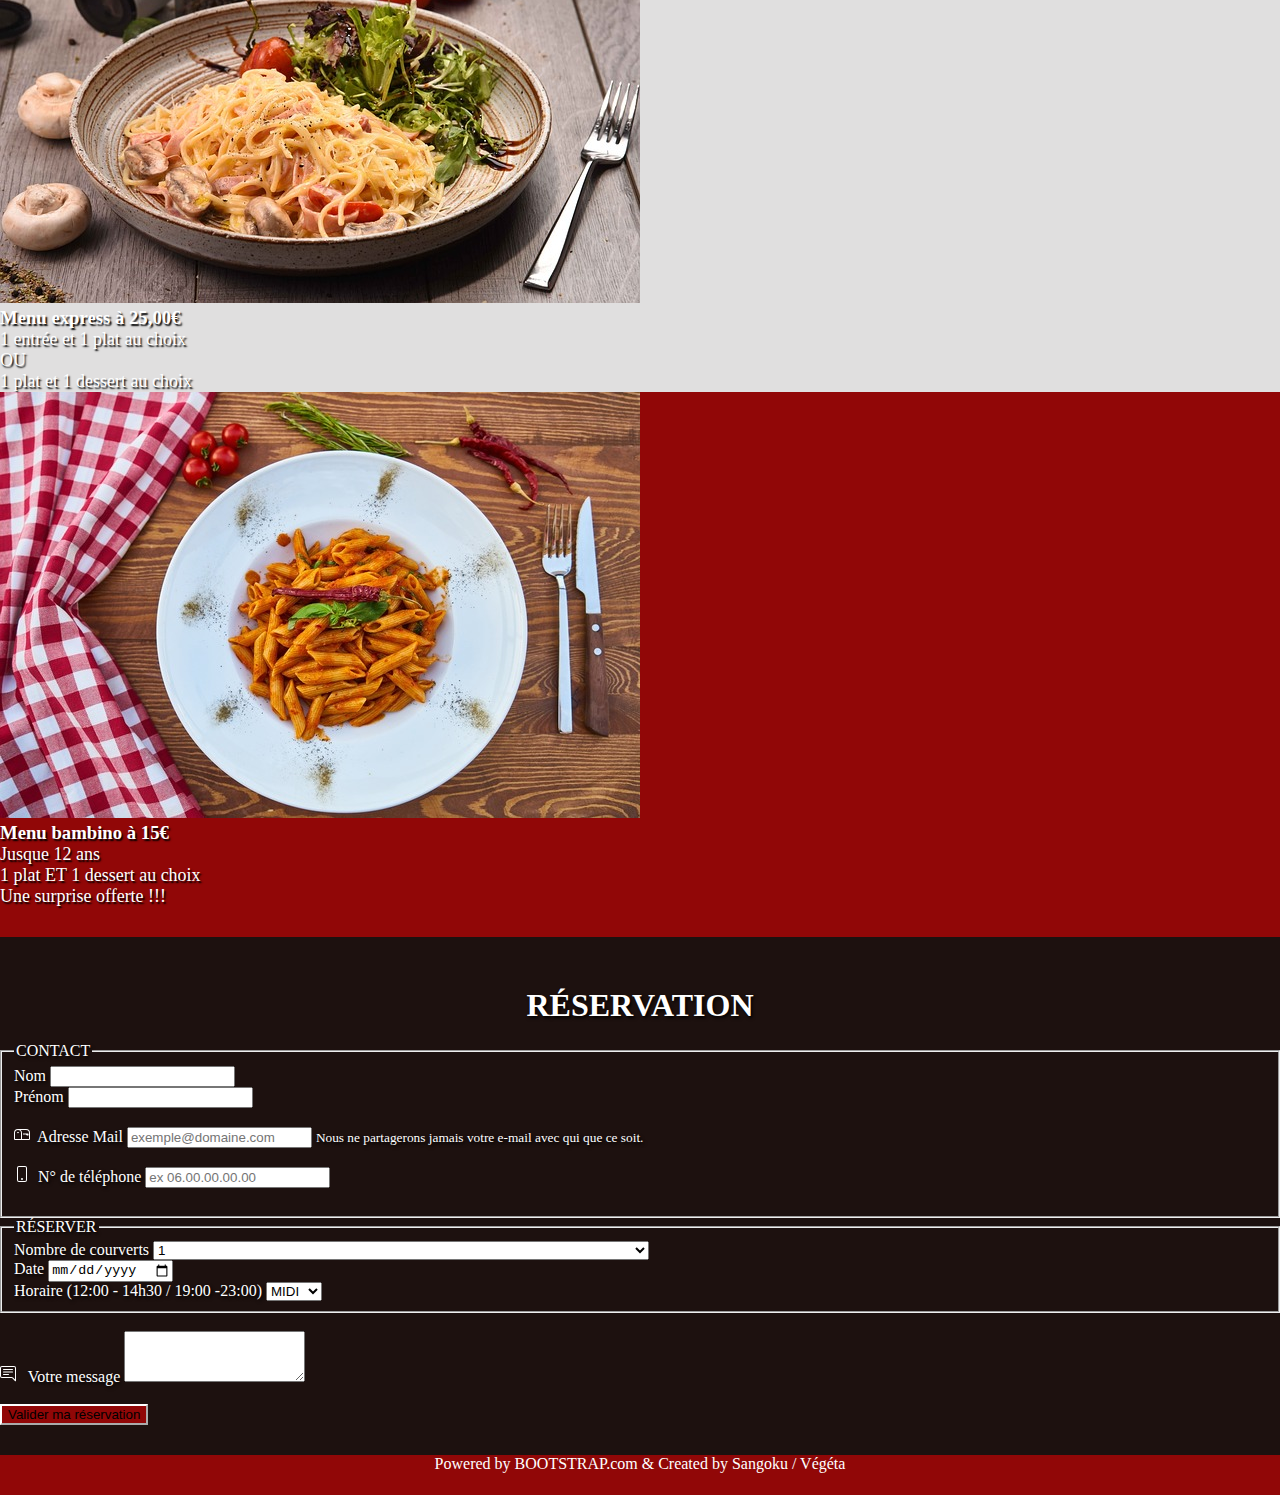
==== commit 7cafe589: "formulaire responsive" ====
--- a/index.html
+++ b/index.html
@@ -15,8 +15,7 @@
 <body class="container-fluid">
 
   <div id="page" class="row">
-    <div id="menu_gauche" class="container col-lg-3 font-italic">
-      <nav class="navbar navbar-expand-lg flex-column">
+      <nav id="menu_gauche" class="navbar navbar-expand-lg flex-column container col-lg-3 col-sm-12 sticky-top">
         <h1>Menu</h1>
         <button class="navbar-toggler navbar-dark" type="button" data-toggle="collapse" data-target="#navbarNav"
           aria-controls="navbarNav" aria-expanded="false" aria-label="Toggle navigation">
@@ -46,9 +45,8 @@
           </ul>
         </div>
       </nav>
-    </div>
-
-    <div id="colonne_droite" class="container col-lg-9 ">
+
+    <div id="colonne_droite" class="container col-lg-9">
 
       <header>
         <div id="welcome">
@@ -103,7 +101,7 @@
         <div class="collapse navbar-collapse" id="navbarNavDropdown">
           <ul class="navbar-nav">
             <li class="nav-item active">
-              <a class="nav-link" href="#entrees">ENTRÉES<span class="sr-only">(current)</span></a>
+              <a class="nav-link" href="#entrees">ENTRÉES</a>
             </li>
             <li class="nav-item">
               <a class="nav-link" href="#plats">PLATS</a>
@@ -311,17 +309,17 @@
         <fieldset>
           <legend>CONTACT</legend>
           <div class="row container">
-            <div class="col">
+            <div class="col-sm-12 col-lg-6">
               <label for="name">Nom</label>
               <input type="text" class="form-control" id="name" placeholder="" required>
             </div>
-            <div class="col">
+            <div class="col-sm-12 col-lg-6">
               <label for="firstName">Prénom</label>
               <input type="text" class="form-control" id="firstName" placeholder="" required>
             </div>
           </div>
           <div class="row container">
-            <div class="col">
+            <div class="col-sm-12 col-lg-6">
               <label for="mail"><br /><svg width="1em" height="1em" viewBox="0 0 16 16" class="bi bi-mailbox"
                   fill="currentColor" xmlns="http://www.w3.org/2000/svg">
                   <path fill-rule="evenodd" d="M4 4a3 3 0 0 0-3 3v6h6V7a3 3 0 0 0-3-3zm0-1h8a4 4 0 0 1 4 4v6a1 1 0 0 1-1 1H1a1 1 0 0 1-1-1V7a4 4 0 0 1 4-4zm2.646 1A3.99 3.99 0 0 1 8 7v6h7V7a3 3 0 0 0-3-3H6.646z" />
@@ -344,7 +342,7 @@
         <fieldset>
           <legend>RÉSERVER</legend>
           <div class="row container">
-            <div class="col">
+            <div class="col-sm-12 col-lg-6">
               <label for="exampleFormControlSelect1">Nombre de courverts</label>
               <select class="form-control" id="exampleFormControlSelect1">
                 <option>1</option>
--- a/css/styles.css
+++ b/css/styles.css
@@ -10,6 +10,15 @@
     text-align: center;
     margin-top: 30px;
 }
+#menu_gauche {
+    font-size: medium;
+    background-color: rgb(145, 7, 7);   
+    color: white;
+    text-shadow: black 0.1em 0.1em 0.2em;
+    position: fixed;
+    z-index: 1;
+}
+
 .contacts{
     margin-top: 45px;
 }
@@ -81,14 +90,7 @@
     padding: 15px;
 }
 
-#menu_gauche {
-    font-size: medium;
-    background-color: rgb(145, 7, 7);   
-    color: white;
-    text-shadow: black 0.1em 0.1em 0.2em;
-    position: fixed;
-    z-index: 1;
-}
+
 
 .nav-link {
     font-size: x-large;
@@ -158,17 +160,19 @@
 #carte_menus{
     margin-top: -130px;
     padding-top: 130px;
-    text-shadow: black 0.1em 0.1em 0.2em;
+    text-shadow: black 0.1em 0.1em 0.1em;
+    
 }
 .card1{
     background-color: rgb(15, 138, 56);
 }
 .card2{
-    background-color: rgb(228, 227, 227);
+    background-color: rgb(224, 223, 223);
 }
 .card3{
     background-color: rgb(145, 7, 7);   
 }
+
 
 /* formulaire */
 form{
@@ -181,7 +185,6 @@
     padding-left: 15px;
     padding-top: 20px;
     text-shadow: black 0.1em 0.1em 0.2em;
-    text-shadow: black 0.1em 0.1em 0.2em;
 }
 option{
     color: rgb(0, 0, 0);
@@ -226,4 +229,7 @@
         text-align: center;
         margin-top: 0px;
     }
+    .card-body{
+        margin-bottom: 20px;
+    }
 }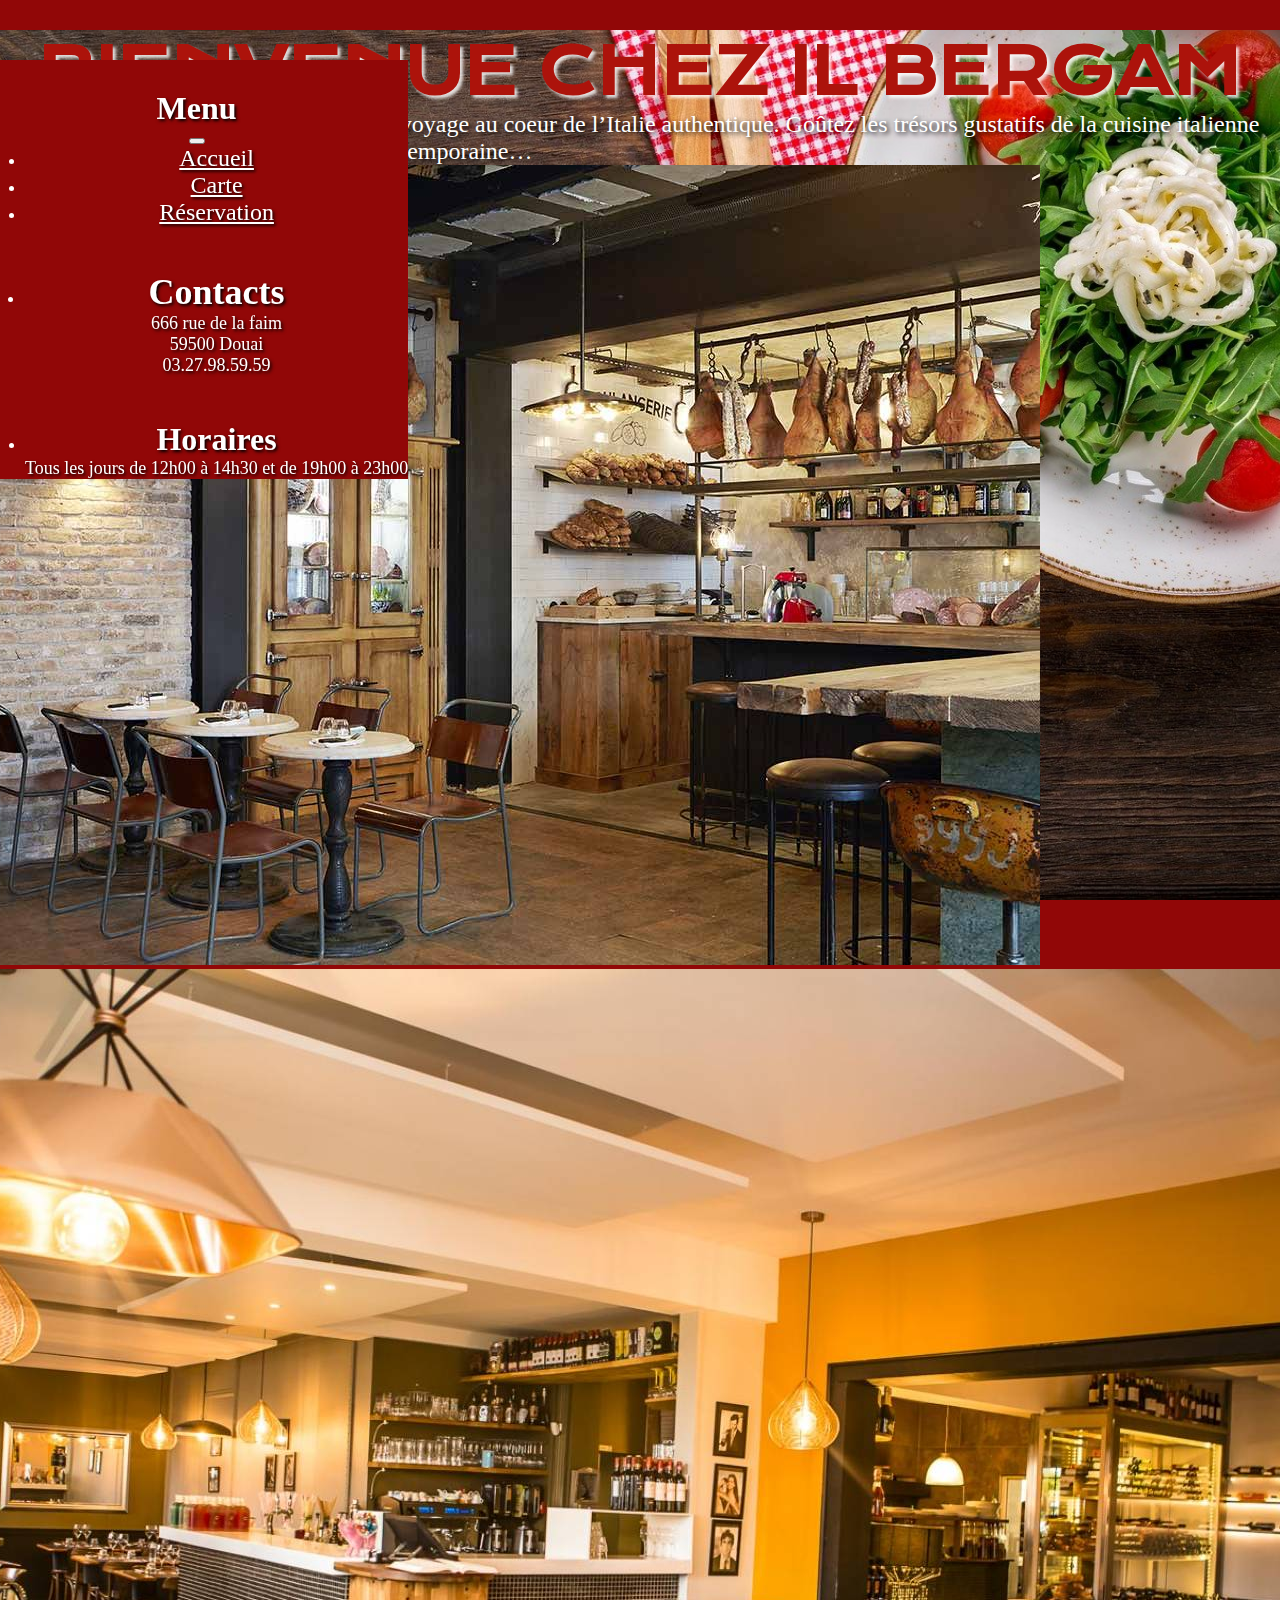
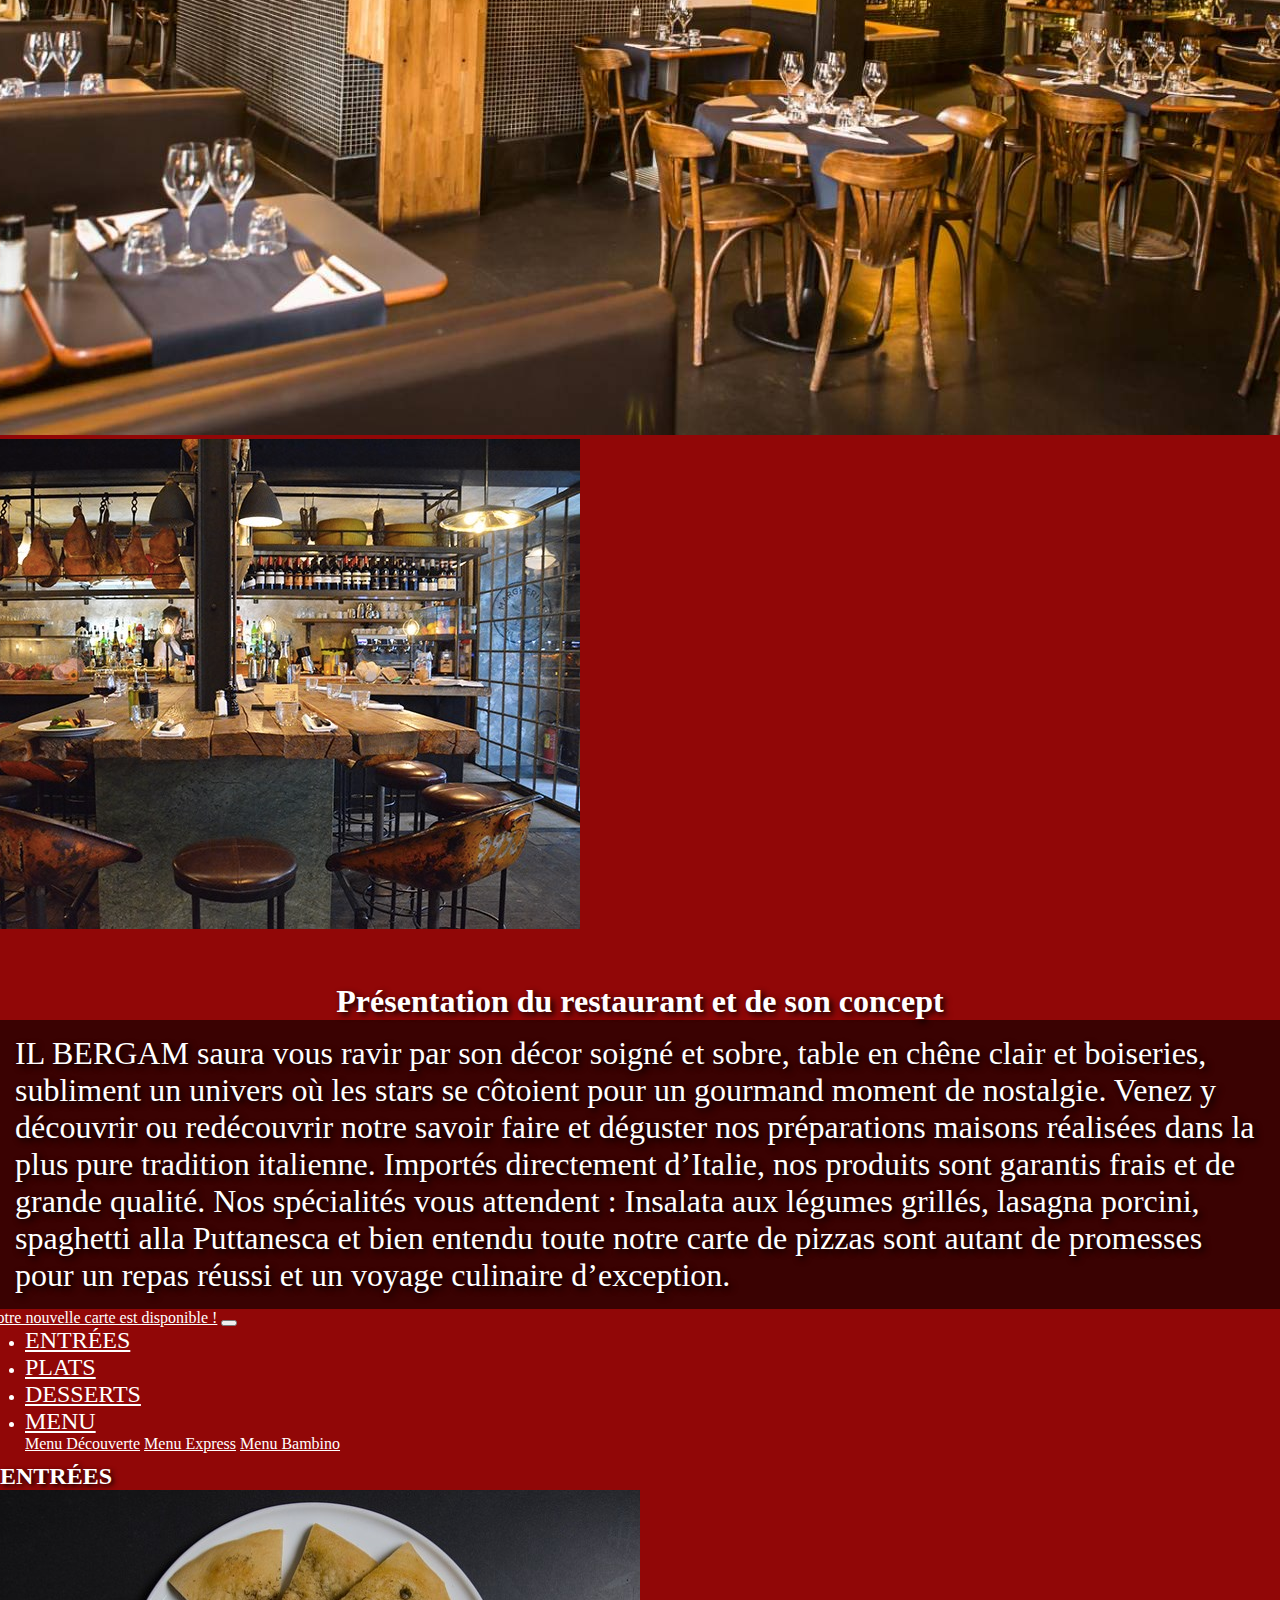
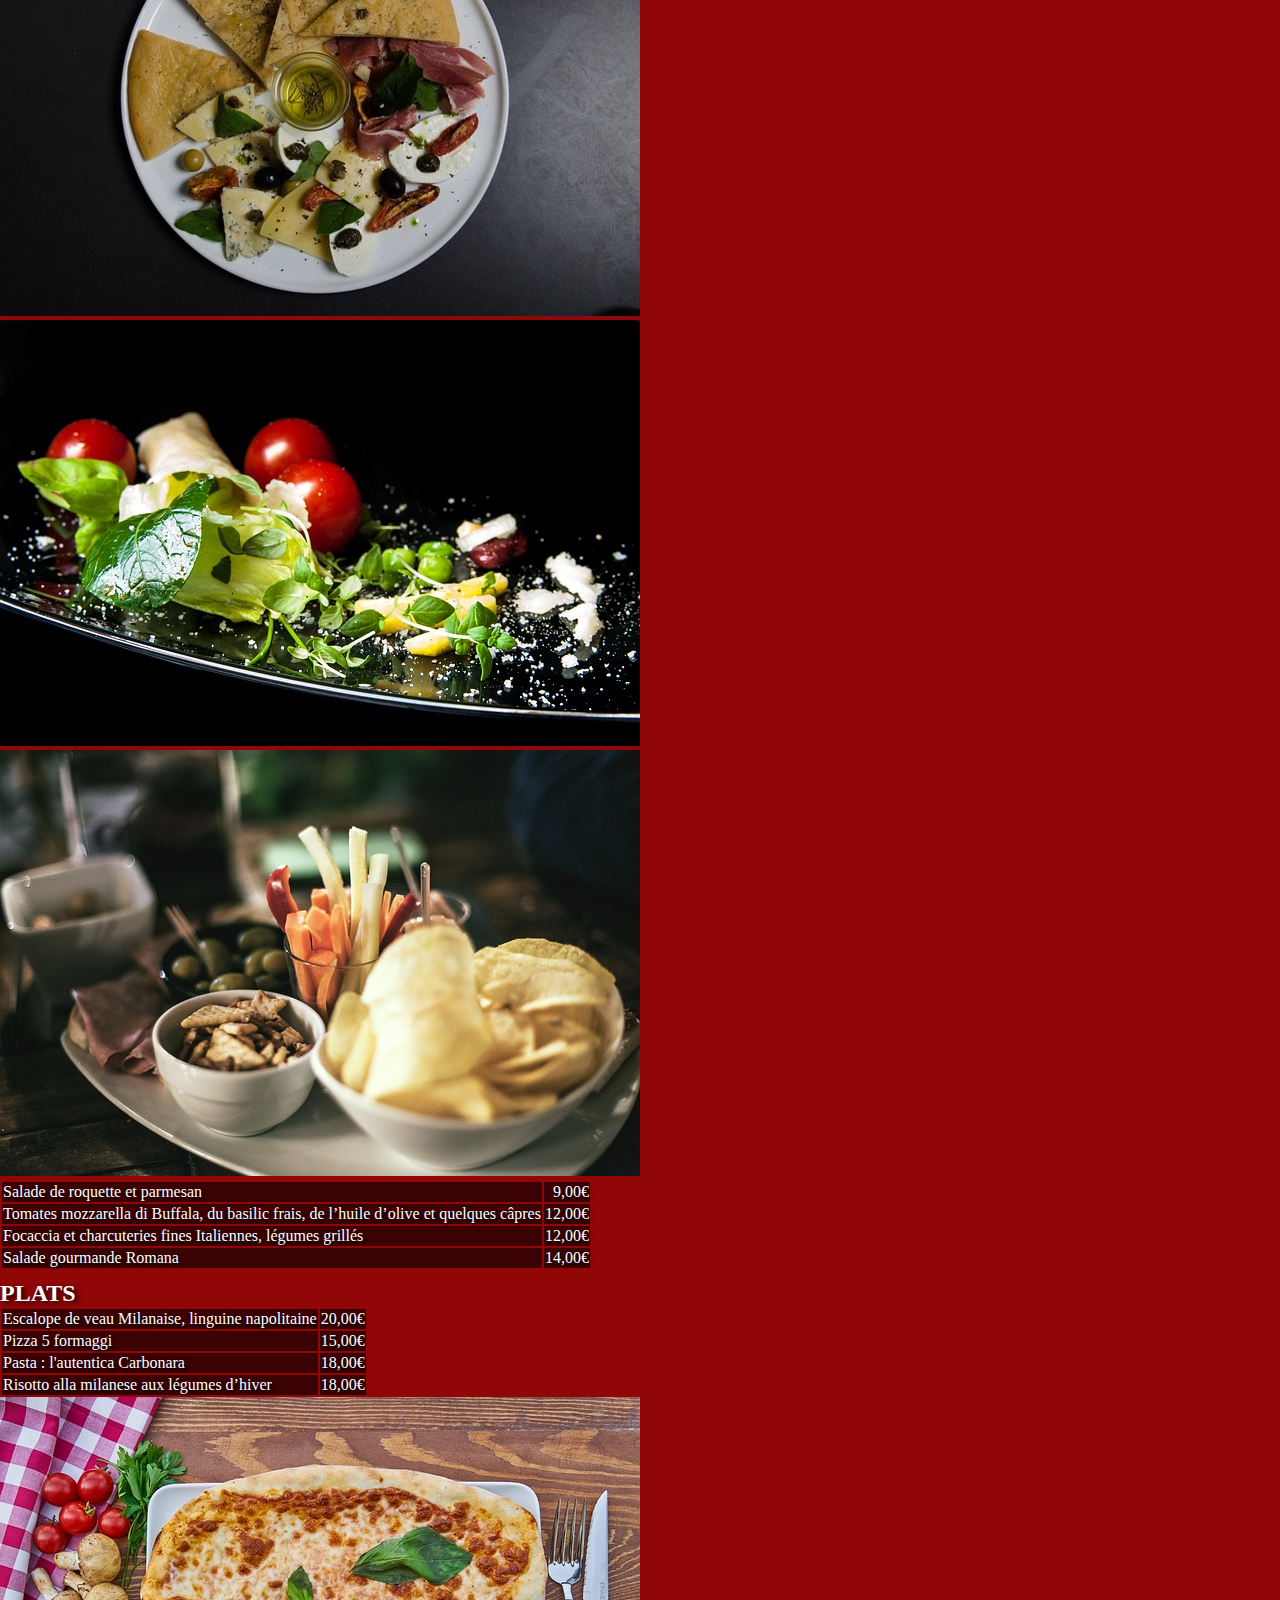
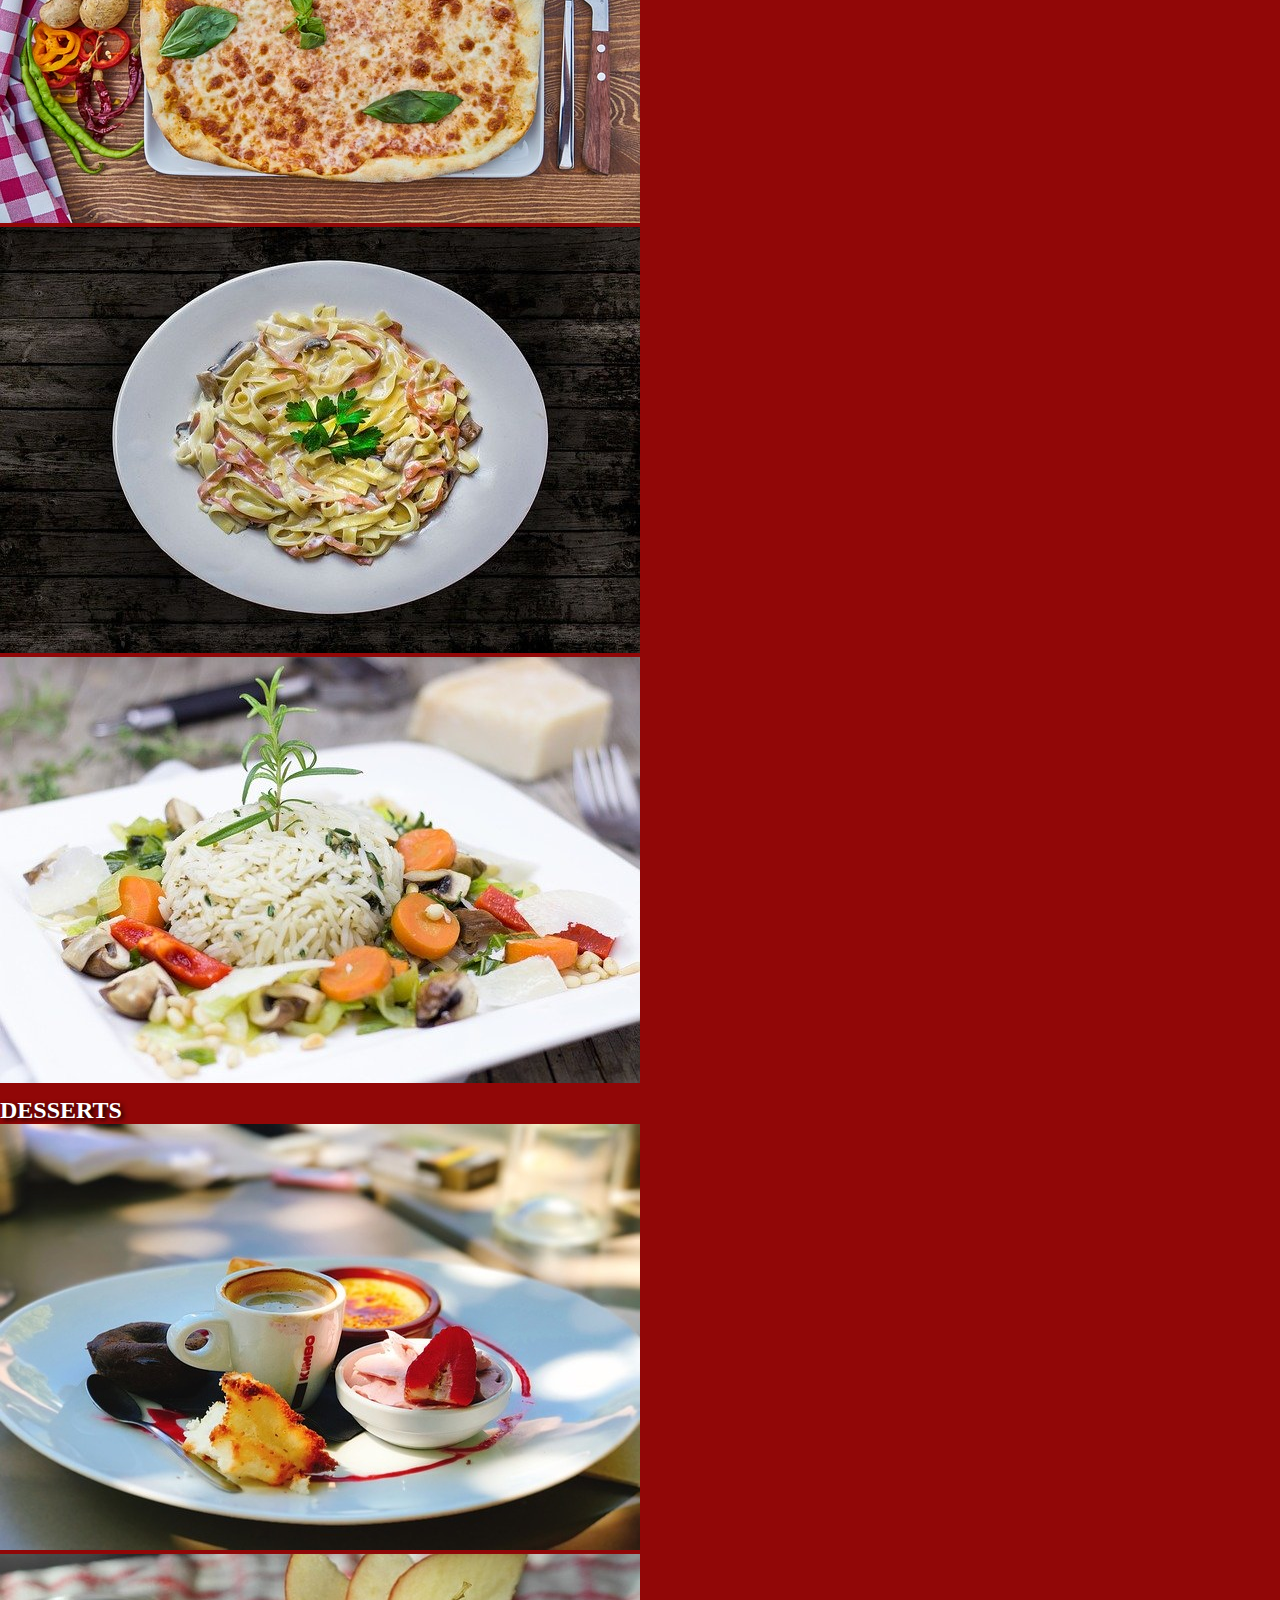
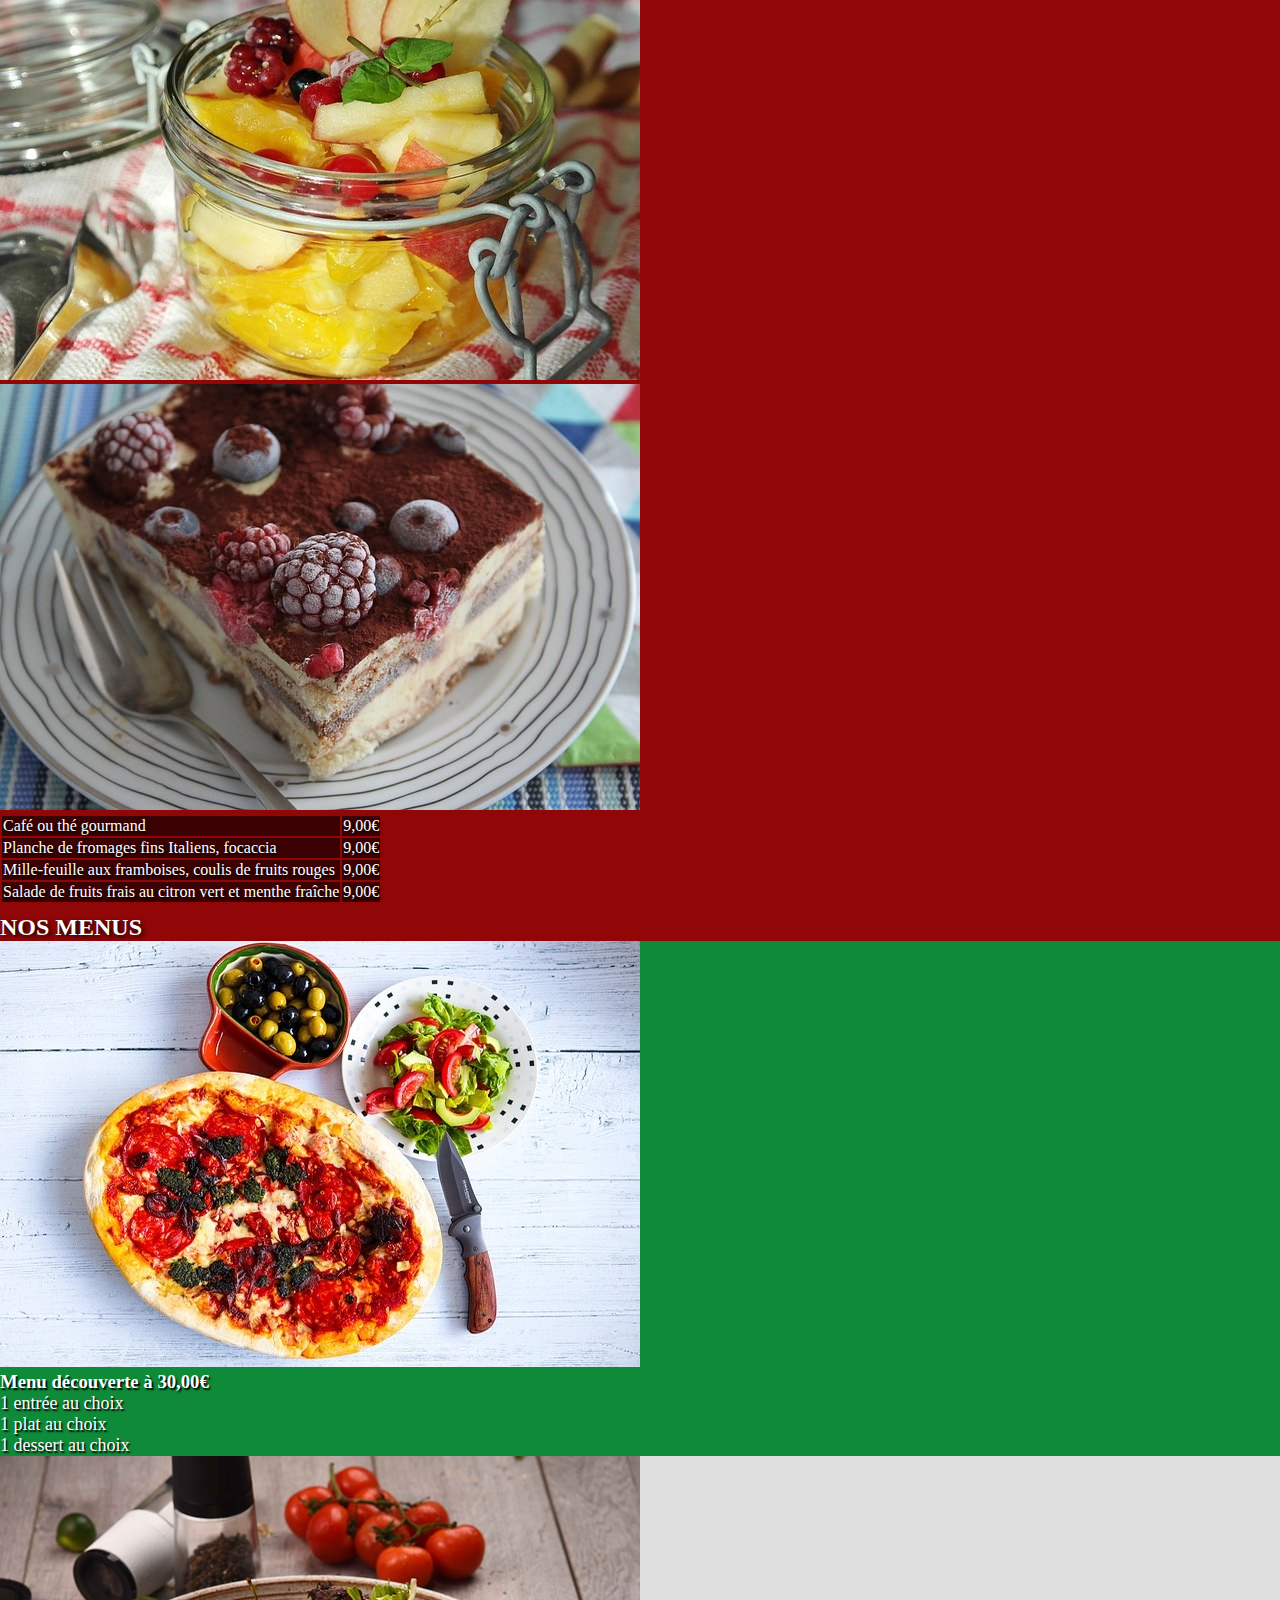
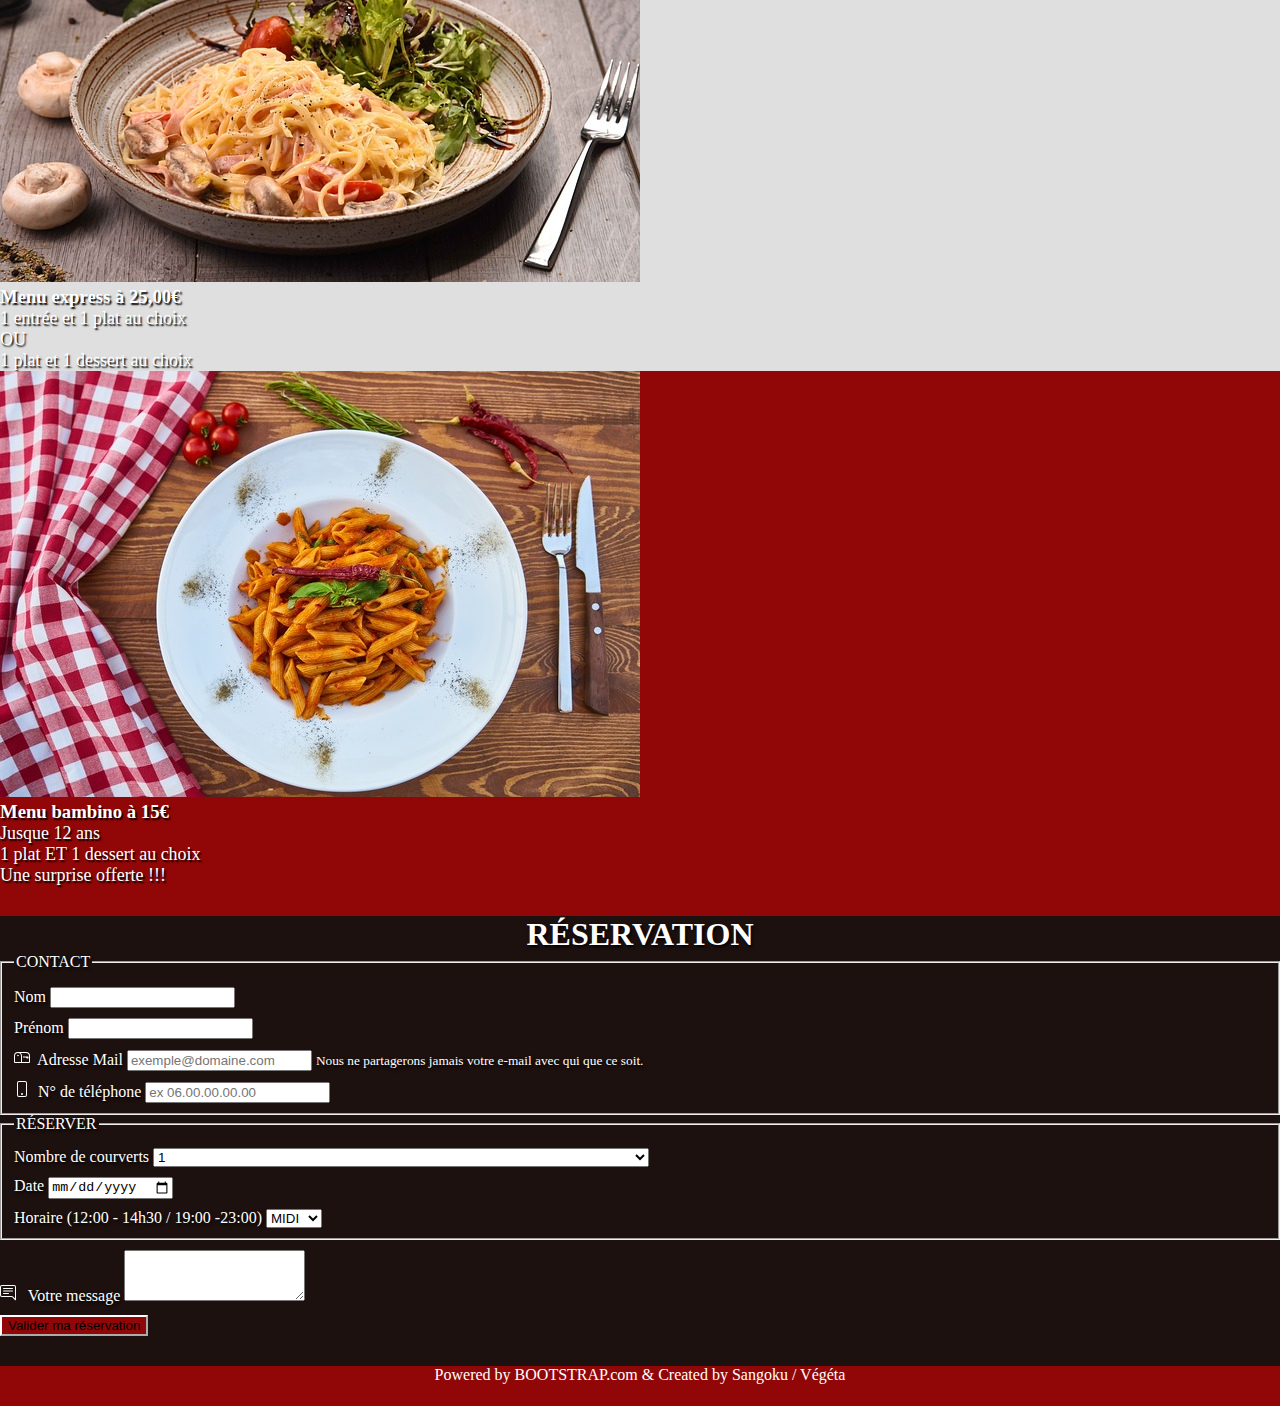
==== commit 8de8bc52: "reste retractation auto des menus" ====
--- a/index.html
+++ b/index.html
@@ -6,7 +6,8 @@
   <meta name="viewport" content="width=device-width, initial-scale=1, shrink-to-fit=no">
   <link rel="preconnect" href="https://fonts.gstatic.com">
   <link rel="preconnect" href="https://fonts.gstatic.com">
-  <link href="https://fonts.googleapis.com/css2?family=Krona+One&display=swap" rel="stylesheet">  <link rel="stylesheet" href="https://cdn.jsdelivr.net/npm/bootstrap@4.5.3/dist/css/bootstrap.min.css"
+  <link href="https://fonts.googleapis.com/css2?family=Krona+One&display=swap" rel="stylesheet">  
+  <link rel="stylesheet" href="https://cdn.jsdelivr.net/npm/bootstrap@4.5.3/dist/css/bootstrap.min.css"
     integrity="sha384-TX8t27EcRE3e/ihU7zmQxVncDAy5uIKz4rEkgIXeMed4M0jlfIDPvg6uqKI2xXr2" crossorigin="anonymous">
   <link rel="stylesheet" href="css/styles.css">
   <title>Restaurant IL BERGAM</title>
@@ -46,7 +47,7 @@
         </div>
       </nav>
 
-    <div id="colonne_droite" class="container col-lg-9">
+    <div id="colonne_droite" class="container col-lg-9 col-sm-12">
 
       <header>
         <div id="welcome">
@@ -125,9 +126,8 @@
 
       <!-- Carte -->
       <!-- Entrée -->
-
       <section id="entrees">
-        <br /><H2>ENTRÉES</H2>
+        <H2>ENTRÉES</H2>
         <div class="row">
           <!-- Carousel entrées-->
           <div id="carouselEntrees" class="carousel slide col-lg-3" data-ride="carousel">
@@ -171,7 +171,6 @@
 
       <!-- Plats -->
       <section id="plats">
-        <br />
         <H2>PLATS</H2>
         <div class="row">
           <!-- Carte des plats -->
@@ -217,7 +216,6 @@
       <!-- Desserts -->
       
       <section id="desserts">
-        <br />
         <H2>DESSERTS</H2>
         <div class="row">
           <!-- Carousel desserts-->
@@ -262,7 +260,6 @@
 
       <!-- menus -->
       <section id="carte_menus">
-        <br />
         <H2>NOS MENUS</H2>
         <div class="row">
           <div id="menu1" class="col-md-12 col-lg-4">
@@ -305,22 +302,22 @@
 
       <!-- Réservation -->
       <form method="get" action="http://127.0.0.1:5500/validation.html" id="reservation">
-        <h1>RÉSERVATION</h1><br />
+        <h1>RÉSERVATION</h1>
         <fieldset>
           <legend>CONTACT</legend>
-          <div class="row container">
-            <div class="col-sm-12 col-lg-6">
+          <div class="row ">
+            <div class="resa col-sm-12 col-lg-6">
               <label for="name">Nom</label>
               <input type="text" class="form-control" id="name" placeholder="" required>
             </div>
-            <div class="col-sm-12 col-lg-6">
+            <div class="resa col-sm-12 col-lg-6">
               <label for="firstName">Prénom</label>
               <input type="text" class="form-control" id="firstName" placeholder="" required>
             </div>
           </div>
-          <div class="row container">
-            <div class="col-sm-12 col-lg-6">
-              <label for="mail"><br /><svg width="1em" height="1em" viewBox="0 0 16 16" class="bi bi-mailbox"
+          <div class="row ">
+            <div class="resa col-sm-12 col-lg-6">
+              <label for="mail"><svg width="1em" height="1em" viewBox="0 0 16 16" class="bi bi-mailbox"
                   fill="currentColor" xmlns="http://www.w3.org/2000/svg">
                   <path fill-rule="evenodd" d="M4 4a3 3 0 0 0-3 3v6h6V7a3 3 0 0 0-3-3zm0-1h8a4 4 0 0 1 4 4v6a1 1 0 0 1-1 1H1a1 1 0 0 1-1-1V7a4 4 0 0 1 4-4zm2.646 1A3.99 3.99 0 0 1 8 7v6h7V7a3 3 0 0 0-3-3H6.646z" />
                   <path fill-rule="evenodd" d="M11.793 8.5H9v-1h5a.5.5 0 0 1 .5.5v1a.5.5 0 0 1-.5.5h-1a.5.5 0 0 1-.354-.146l-.853-.854z" />
@@ -329,20 +326,20 @@
               <input type="email" class="form-control" id="mail" aria-describedby="emailHelp" placeholder="exemple@domaine.com" maxlength="50" size="20" required>
               <small id="emailHelp" class="form-text text-muted">Nous ne partagerons jamais votre e-mail avec qui que ce soit.</small>
             </div>
-            <div class="col">
-              <label for="phone"><br /><svg width="1em" height="1em" viewBox="0 0 16 16" class="bi bi-phone" fill="currentColor" xmlns="http://www.w3.org/2000/svg">
+            <div class="resa col-sm-12 col-lg-6">
+              <label for="phone"><svg width="1em" height="1em" viewBox="0 0 16 16" class="bi bi-phone" fill="currentColor" xmlns="http://www.w3.org/2000/svg">
                   <path fill-rule="evenodd" d="M11 1H5a1 1 0 0 0-1 1v12a1 1 0 0 0 1 1h6a1 1 0 0 0 1-1V2a1 1 0 0 0-1-1zM5 0a2 2 0 0 0-2 2v12a2 2 0 0 0 2 2h6a2 2 0 0 0 2-2V2a2 2 0 0 0-2-2H5z" />
                   <path fill-rule="evenodd" d="M8 14a1 1 0 1 0 0-2 1 1 0 0 0 0 2z" />
                 </svg>&nbsp; N° de téléphone </label>
               <input type="tel" class="form-control" id="phone" pattern="[0-9]{2}.[0-9]{2}.[0-9]{2}.[0-9]{2}.[0-9]{2}" placeholder="ex 06.00.00.00.00" size="20" required>
             </div>
-          </div><br />
+          </div>
         </fieldset>
 
         <fieldset>
           <legend>RÉSERVER</legend>
-          <div class="row container">
-            <div class="col-sm-12 col-lg-6">
+          <div class="row">
+            <div class="resa col-sm-12 col-lg-4">
               <label for="exampleFormControlSelect1">Nombre de courverts</label>
               <select class="form-control" id="exampleFormControlSelect1">
                 <option>1</option>
@@ -359,13 +356,13 @@
                 </option>
               </select>
             </div>
-            <div class="col">
+            <div class="resa col-sm-12 col-lg-4">
               <label for="date">Date</label>
               <input type="date" class="form-control" id="date" required>
             </div>
-            <div class="col-sm-12 col-lg-4">
+            <div class="resa col-sm-12 col-lg-4">
               <label for="time">Horaire (12:00 - 14h30 / 19:00 -23:00)</label>
-              <select class="form-control" id="time" required>
+              <select class="form-control" id="time" value="12:00" required>
                 <option>MIDI</option>
                 <option>12:00</option>
                 <option>12:30</option>
@@ -386,15 +383,15 @@
           </div>
         </fieldset>
 
-        <div class="col-lg-6">
-          <label for="commentaire"><br /><svg width="1em" height="1em" viewBox="0 0 16 16" class="bi bi-chat-right-text" fill="currentColor" xmlns="http://www.w3.org/2000/svg">
+        <div class="resa col-sm-12 col-lg-6">
+          <label for="commentaire"><svg width="1em" height="1em" viewBox="0 0 16 16" class="bi bi-chat-right-text" fill="currentColor" xmlns="http://www.w3.org/2000/svg">
               <path fill-rule="evenodd" d="M2 1h12a1 1 0 0 1 1 1v11.586l-2-2A2 2 0 0 0 11.586 11H2a1 1 0 0 1-1-1V2a1 1 0 0 1 1-1zm12-1a2 2 0 0 1 2 2v12.793a.5.5 0 0 1-.854.353l-2.853-2.853a1 1 0 0 0-.707-.293H2a2 2 0 0 1-2-2V2a2 2 0 0 1 2-2h12z" />
               <path fill-rule="evenodd" d="M3 3.5a.5.5 0 0 1 .5-.5h9a.5.5 0 0 1 0 1h-9a.5.5 0 0 1-.5-.5zM3 6a.5.5 0 0 1 .5-.5h9a.5.5 0 0 1 0 1h-9A.5.5 0 0 1 3 6zm0 2.5a.5.5 0 0 1 .5-.5h5a.5.5 0 0 1 0 1h-5a.5.5 0 0 1-.5-.5z" />
             </svg> &nbsp; Votre message</label>
           <textarea class="form-control" id="commentaire" rows="3"></textarea>
-        </div><br />
-
-        <button type="submit" class="btn btn-primary">Valider ma réservation</button>
+        </div>
+
+        <button type="submit" class="resa btn btn-primary">Valider ma réservation</button>
 
       </form>
     </div>
--- a/css/styles.css
+++ b/css/styles.css
@@ -58,7 +58,7 @@
     width: 100%;
 }
 .titre{
-    font-size: 55px;
+    font-size: 1.5;
     font-weight: 900;
 }
 
@@ -89,8 +89,6 @@
     background-color: rgba(0,0,0,0.6) ;
     padding: 15px;
 }
-
-
 
 .nav-link {
     font-size: x-large;
@@ -121,6 +119,8 @@
 }
 
 /* menu carte */
+section{
+}
 h2{
     text-shadow: black 0.1em 0.1em 0.2em;
 }
@@ -143,22 +143,22 @@
 }
 
 #entrees{
-    margin-top: -130px;
+    margin-top: -120px;
     padding-top: 130px;
 }
 
 #plats{
-    margin-top: -130px;
+    margin-top: -120px;
     padding-top: 130px;
 }
 
 #desserts{
-    margin-top: -130px;
+    margin-top: -120px;
     padding-top: 130px;
 }
 
 #carte_menus{
-    margin-top: -130px;
+    margin-top: -120px;
     padding-top: 130px;
     text-shadow: black 0.1em 0.1em 0.1em;
     
@@ -183,8 +183,11 @@
     padding-bottom: 30px;
     padding-right: 15px;
     padding-left: 15px;
-    padding-top: 20px;
-    text-shadow: black 0.1em 0.1em 0.2em;
+    padding-top: 0px;
+    text-shadow: black 0.1em 0.1em 0.2em;
+}
+.resa{
+    margin-top: 10px;
 }
 option{
     color: rgb(0, 0, 0);
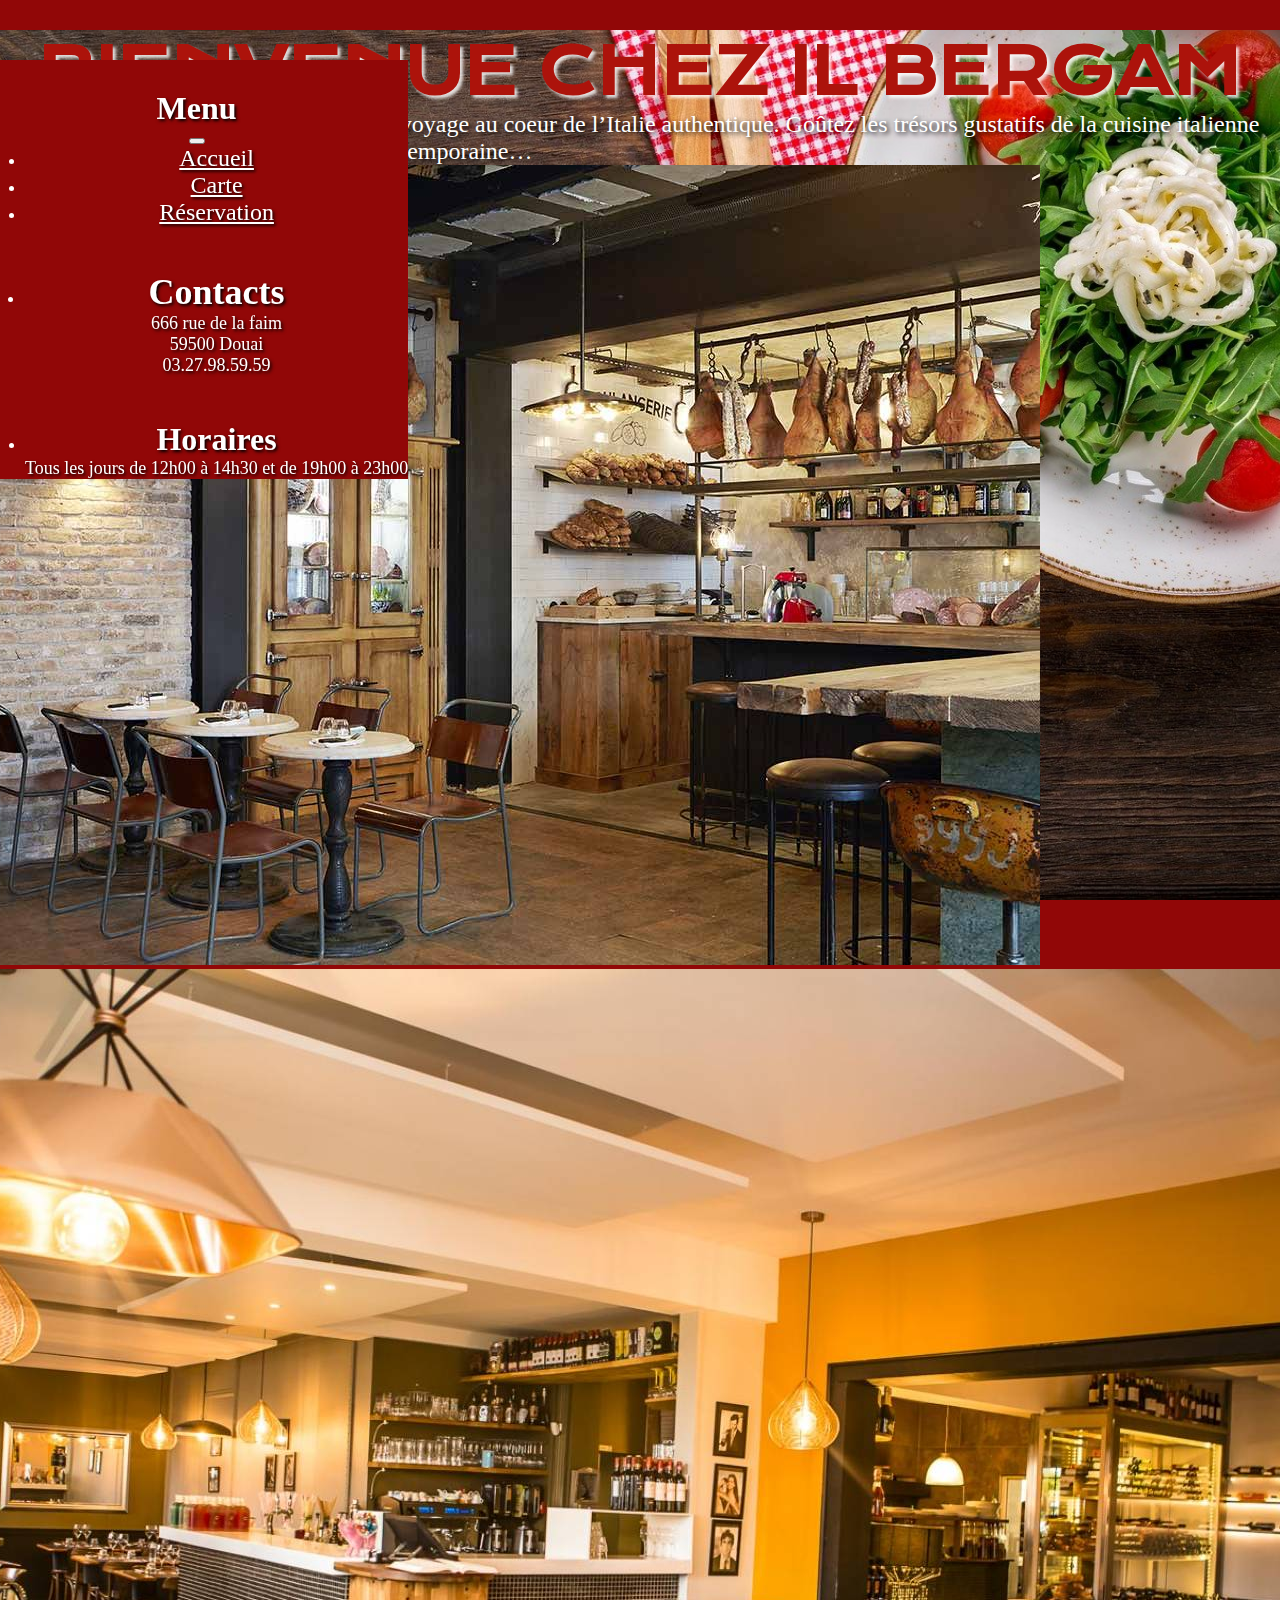
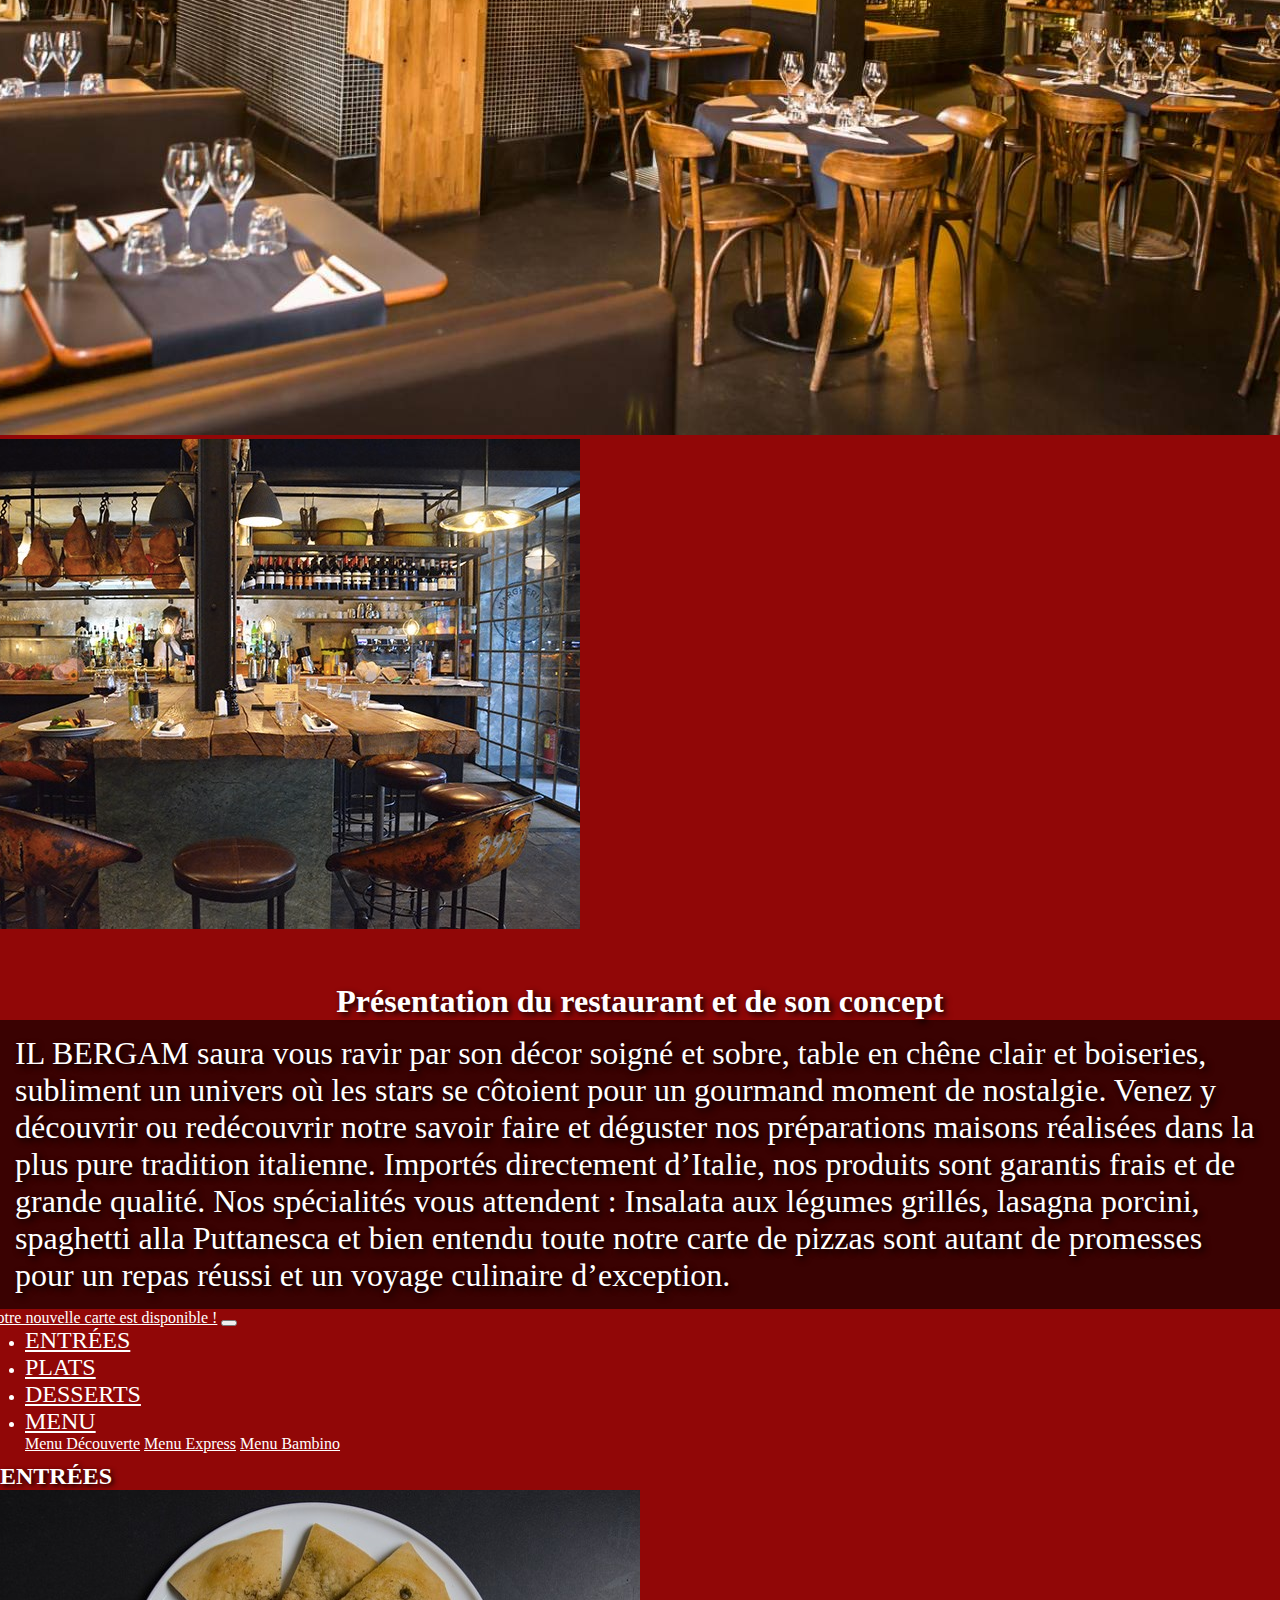
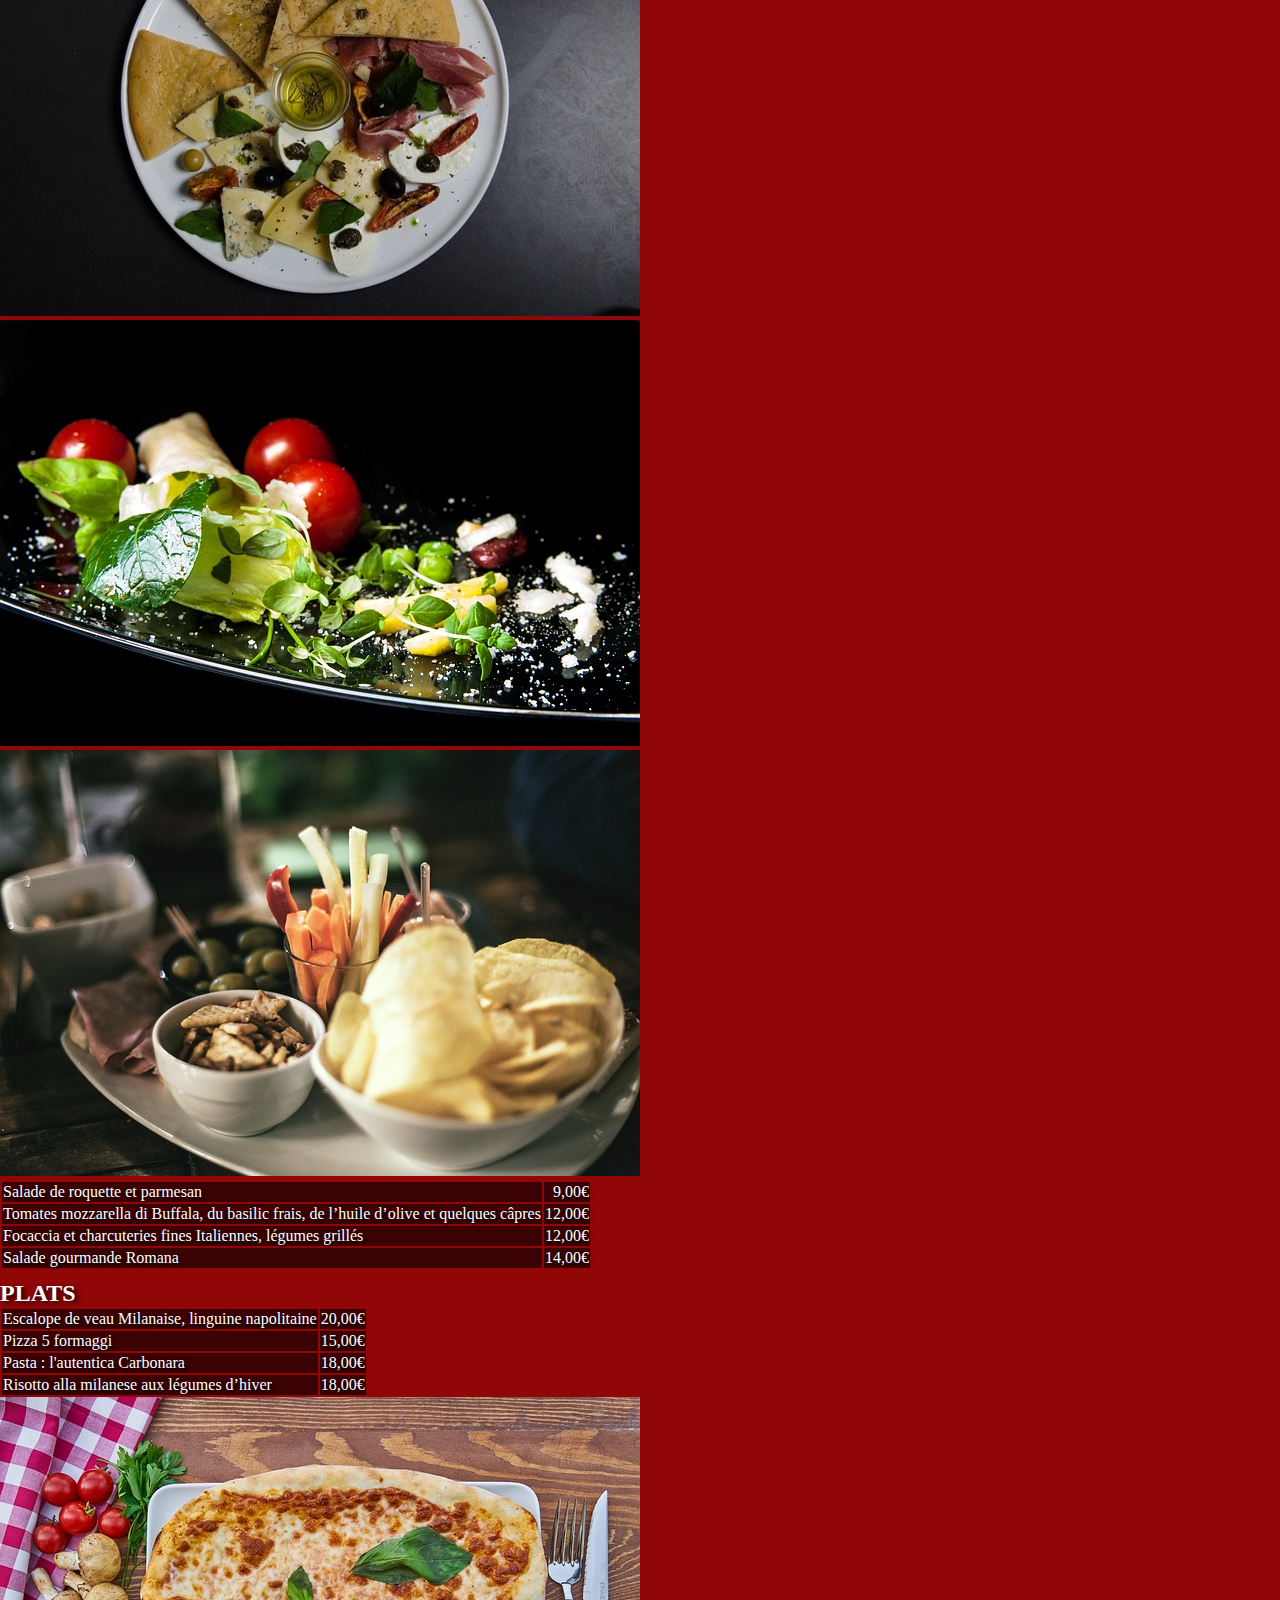
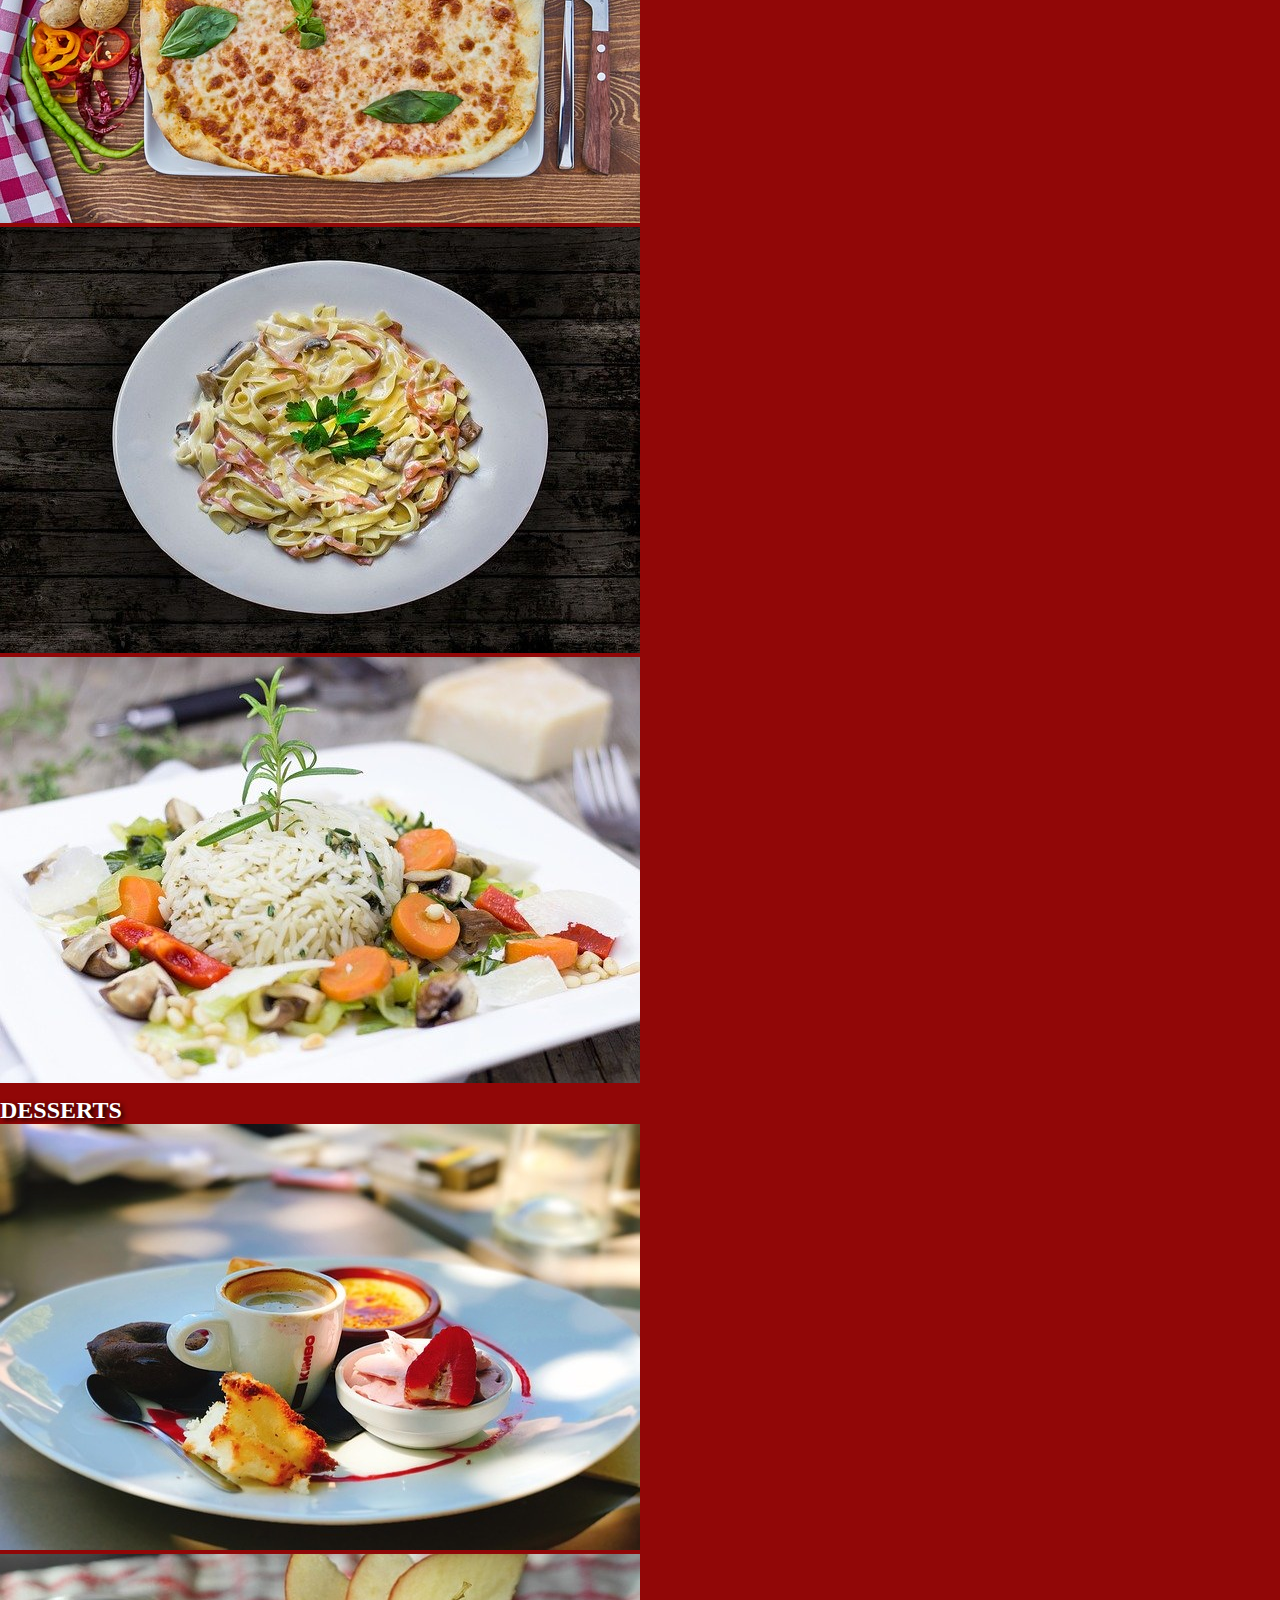
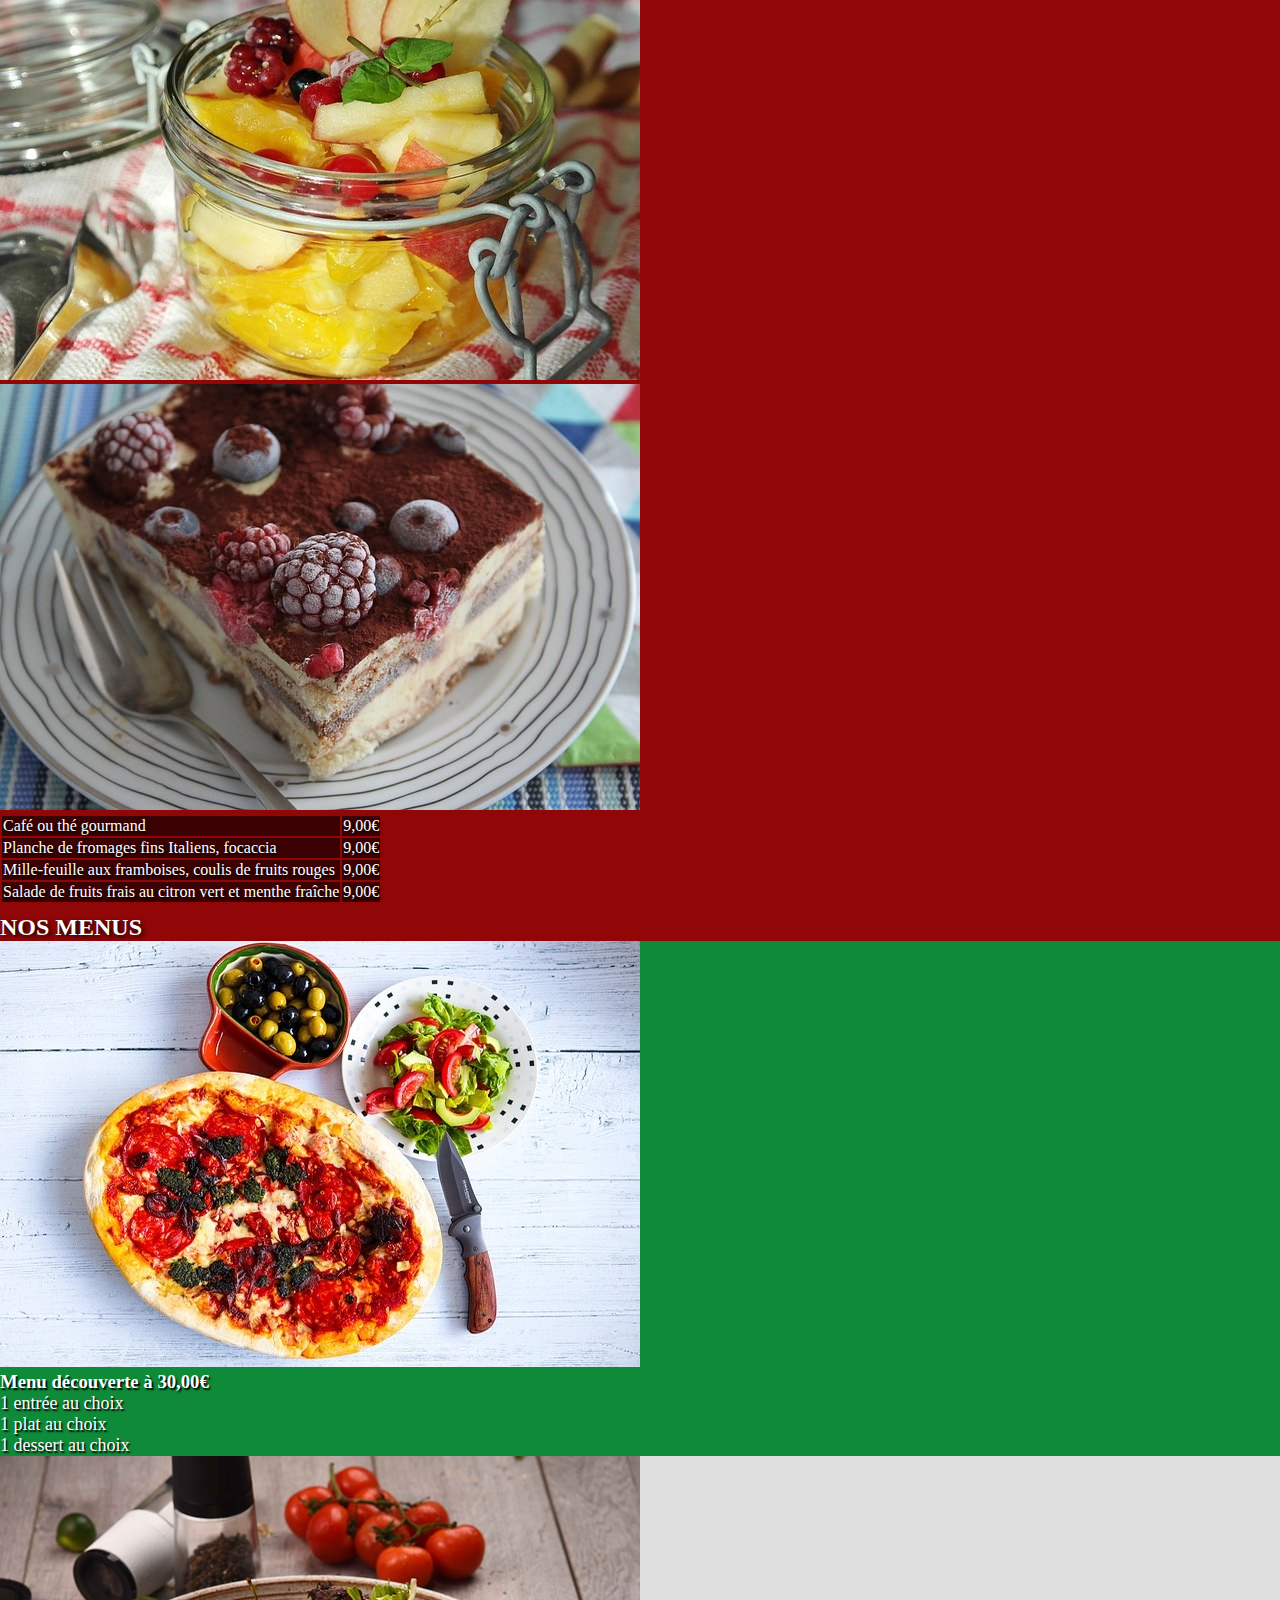
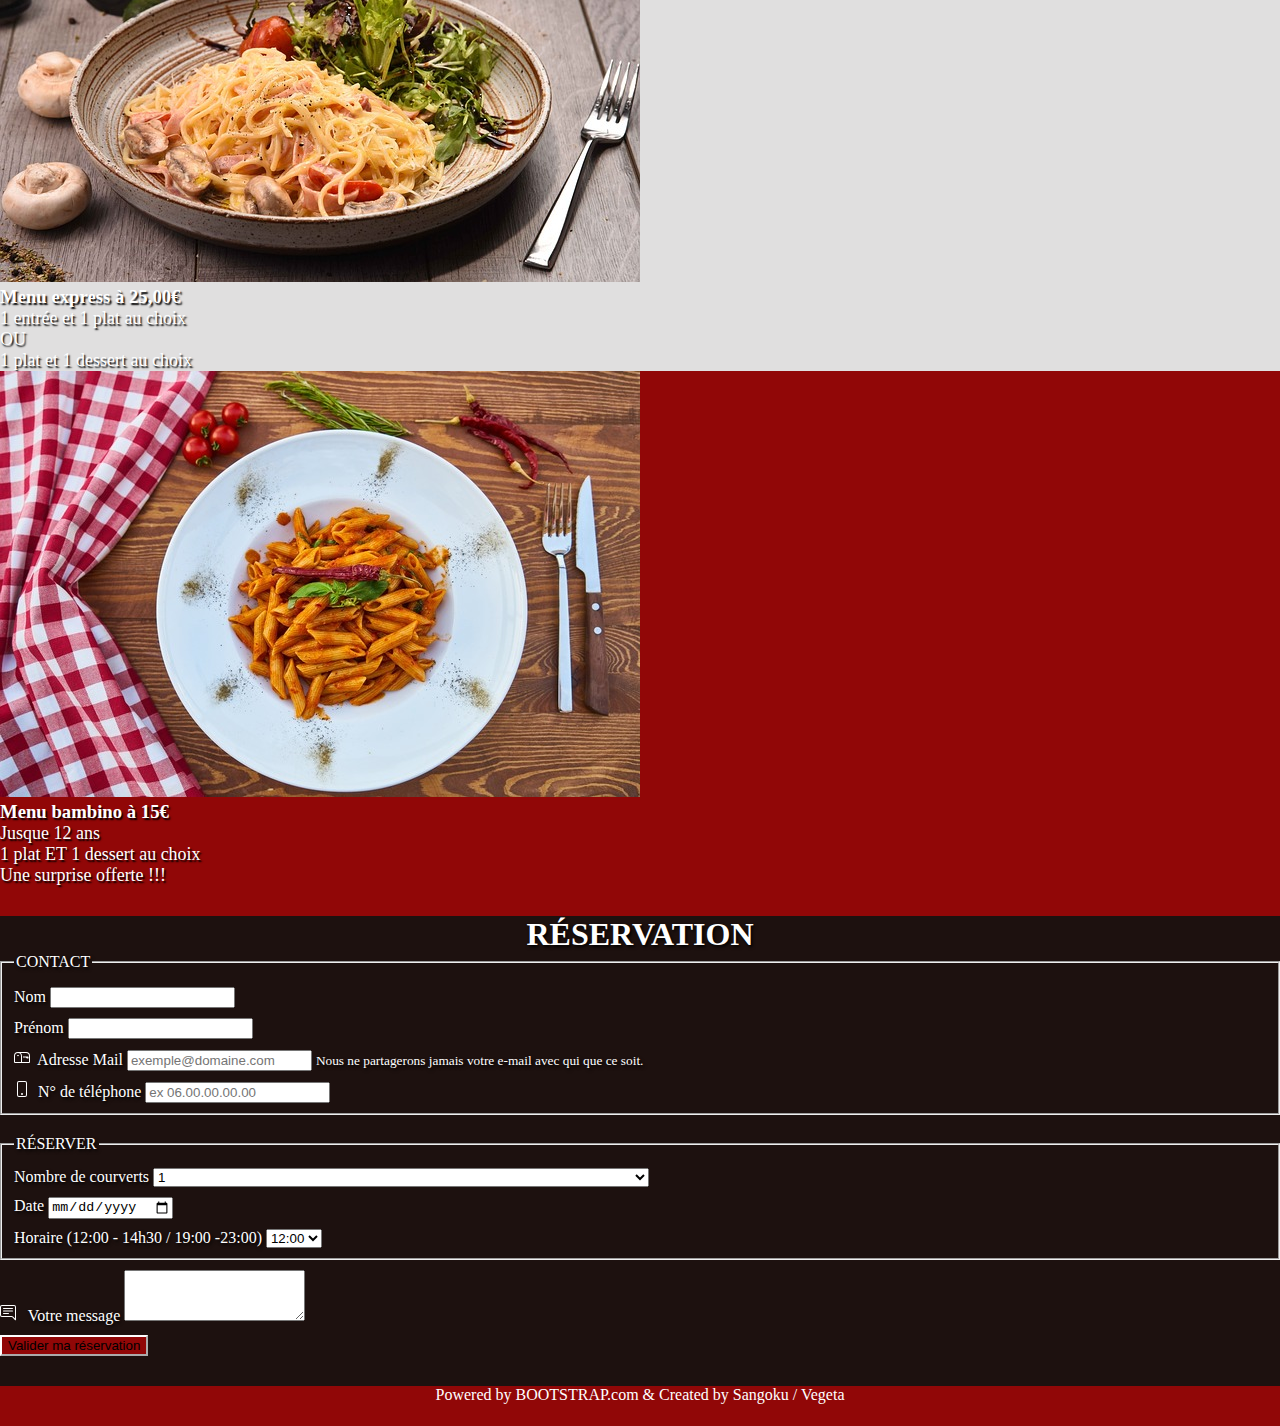
==== commit f9e22a33: "modif résa seb" ====
--- a/index.html
+++ b/index.html
@@ -336,7 +336,7 @@
           </div>
         </fieldset>
 
-        <fieldset>
+        <fieldset class="title_resa">
           <legend>RÉSERVER</legend>
           <div class="row">
             <div class="resa col-sm-12 col-lg-4">
@@ -363,13 +363,11 @@
             <div class="resa col-sm-12 col-lg-4">
               <label for="time">Horaire (12:00 - 14h30 / 19:00 -23:00)</label>
               <select class="form-control" id="time" value="12:00" required>
-                <option>MIDI</option>
                 <option>12:00</option>
                 <option>12:30</option>
                 <option>13:00</option>
                 <option>13:30</option>
                 <option>14:00</option>
-                <option>SOIR</option>
                 <option>19:00</option>
                 <option>19:30</option>
                 <option>20:00</option>
@@ -408,7 +406,7 @@
     integrity="sha384-w1Q4orYjBQndcko6MimVbzY0tgp4pWB4lZ7lr30WKz0vr/aWKhXdBNmNb5D92v7s"
     crossorigin="anonymous"></script>
 
-    <footer>Powered by BOOTSTRAP.com & Created by Sangoku / Végéta</footer>
+    <footer>Powered by BOOTSTRAP.com & Created by Sangoku / Vegeta</footer>
   </body>
 
 </html>--- a/css/styles.css
+++ b/css/styles.css
@@ -186,6 +186,9 @@
     padding-top: 0px;
     text-shadow: black 0.1em 0.1em 0.2em;
 }
+.title_resa{
+    margin-top: 20px;
+}
 .resa{
     margin-top: 10px;
 }
